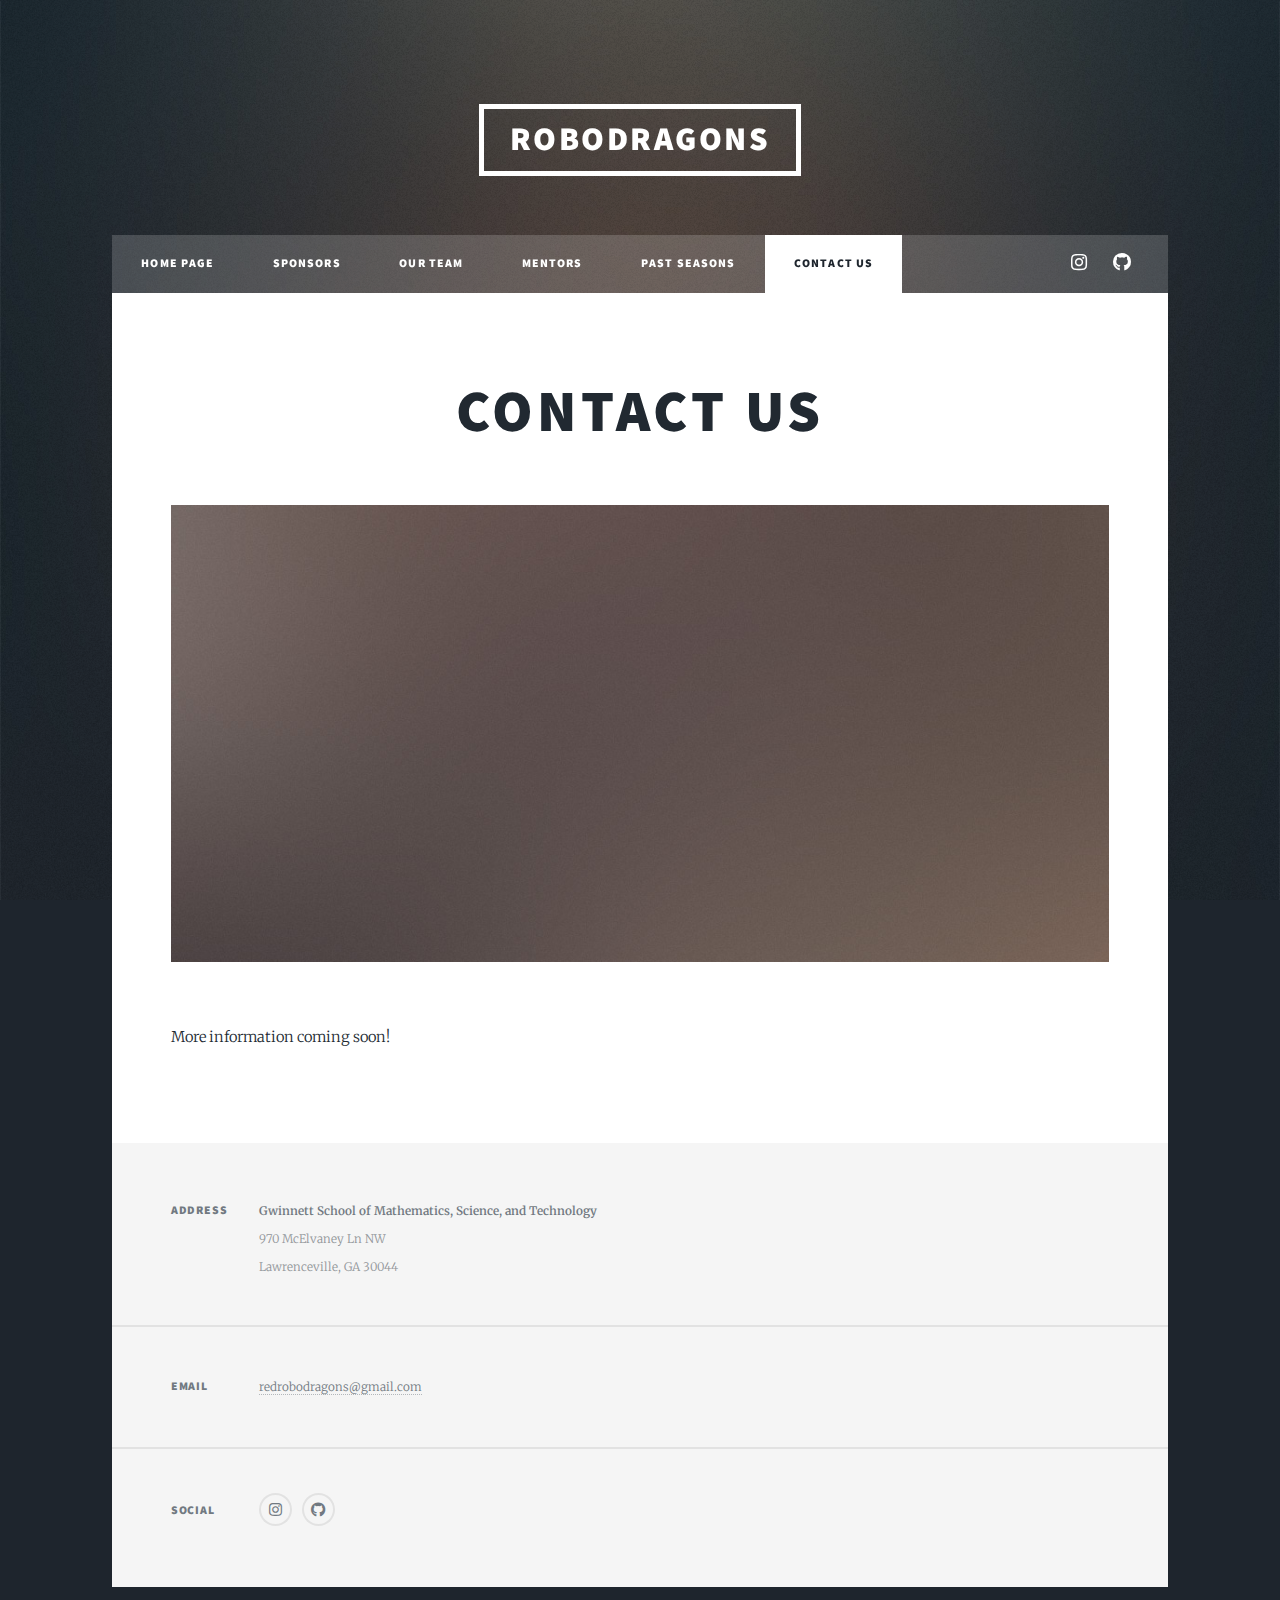
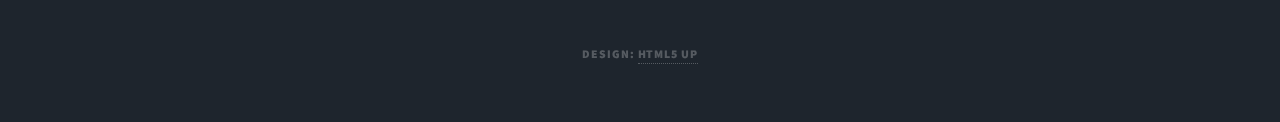
==== contactus.html @ ed0b60a6 "Add files via upload" ====
<!DOCTYPE HTML>
<!--
	Massively by HTML5 UP
	html5up.net | @ajlkn
	Free for personal and commercial use under the CCA 3.0 license (html5up.net/license)
-->
<html>
	<head>
		<title>Contact Us</title>
		<meta charset="utf-8" />
		<meta name="viewport" content="width=device-width, initial-scale=1, user-scalable=no" />
		<link rel="stylesheet" href="assets/css/main.css" />
		<noscript><link rel="stylesheet" href="assets/css/noscript.css" /></noscript>
	</head>
	<body class="is-preload">

		<!-- Wrapper -->
			<div id="wrapper">

				<!-- Header -->
					<header id="header">
						<a href="index.html" class="logo">RoboDragons</a>
					</header>

				<!-- Nav -->
					<nav id="nav">
						<ul class="links">
							<li><a href="index.html">Home Page</a></li>
							<li><a href="sponsors.html">Sponsors</a></li>
							<li><a href="ourteam.html">Our Team</a></li>
                            <li><a href="mentors.html">Mentors</a></li>
                            <li><a href="pastseasons.html">Past Seasons</a></li>
                            <li class="active"><a href="contactus.html">Contact Us</a></li>
						</ul>
                        
                        
						<ul class="icons">
                            <li><a href="https://www.instagram.com/redrobodragons/" class="icon brands alt fa-instagram"><span class="label">Instagram</span></a></li> 
                            <li><a href="https://github.com/redrobodragons" class="icon brands alt fa-github"><span class="label">GitHub</span></a></li>
						</ul>
					</nav>

				<!-- Main -->
					<div id="main">

						<!-- Post -->
							<section class="post">
								<header class="major">
									<h1>Contact Us</h1>
								</header>
								<div class="image main"><img src="images/pic01.jpg" alt="" /></div>
								<p>More information coming soon!</p>
							</section>

					</div>

				<!-- Footer -->
					<footer id="footer">
						<section class="split contact">
							<section class="alt">
								<h3>Address</h3>
								<p><b>Gwinnett School of Mathematics, Science, and Technology</b><br> 970 McElvaney Ln NW<br />
								Lawrenceville, GA 30044</p>
							</section>
							<section>
								<h3>Email</h3>
								<p><a href="mailto:redrobodragons@gmail.com">redrobodragons@gmail.com</a>
                                
                                </p>
							</section>
							<section>
								<h3>Social</h3>
								<ul class="icons alt">
                                    
									<li><a href="https://www.instagram.com/redrobodragons/" class="icon brands alt fa-instagram"><span class="label">Instagram</span></a></li>
                                    
									<li><a href="https://github.com/redrobodragons" class="icon brands alt fa-github"><span class="label">GitHub</span></a></li>
								</ul>
							</section>
						</section>
					</footer>

				<!-- Copyright -->
					<div id="copyright">
						<ul><li>Design: <a href="https://html5up.net">HTML5 UP</a></li></ul>
					</div>

			</div>

		<!-- Scripts -->
			<script src="assets/js/jquery.min.js"></script>
			<script src="assets/js/jquery.scrollex.min.js"></script>
			<script src="assets/js/jquery.scrolly.min.js"></script>
			<script src="assets/js/browser.min.js"></script>
			<script src="assets/js/breakpoints.min.js"></script>
			<script src="assets/js/util.js"></script>
			<script src="assets/js/main.js"></script>

	</body>
</html>
---- assets/css/main.css ----
@import url(fontawesome-all.min.css);
@import url("https://fonts.googleapis.com/css?family=Merriweather:300,700,300italic,700italic|Source+Sans+Pro:900");

/*
	Massively by HTML5 UP
	html5up.net | @ajlkn
	Free for personal and commercial use under the CCA 3.0 license (html5up.net/license)
*/

html, body, div, span, applet, object,
iframe, h1, h2, h3, h4, h5, h6, p, blockquote,
pre, a, abbr, acronym, address, big, cite,
code, del, dfn, em, img, ins, kbd, q, s, samp,
small, strike, strong, sub, sup, tt, var, b,
u, i, center, dl, dt, dd, ol, ul, li, fieldset,
form, label, legend, table, caption, tbody,
tfoot, thead, tr, th, td, article, aside,
canvas, details, embed, figure, figcaption,
footer, header, hgroup, menu, nav, output, ruby,
section, summary, time, mark, audio, video {
	margin: 0;
	padding: 0;
	border: 0;
	font-size: 100%;
	font: inherit;
	vertical-align: baseline;}

article, aside, details, figcaption, figure,
footer, header, hgroup, menu, nav, section {
	display: block;}

body {
	line-height: 1;
}

ol, ul {
	list-style: none;
}

blockquote, q {
	quotes: none;
}

	blockquote:before, blockquote:after, q:before, q:after {
		content: '';
		content: none;
	}

table {
	border-collapse: collapse;
	border-spacing: 0;
}

body {
	-webkit-text-size-adjust: none;
}

mark {
	background-color: transparent;
	color: inherit;
}

input::-moz-focus-inner {
	border: 0;
	padding: 0;
}

input, select, textarea {
	-moz-appearance: none;
	-webkit-appearance: none;
	-ms-appearance: none;
	appearance: none;
}

/* Basic */

	@-ms-viewport {
		width: device-width;
	}

	body {
		-ms-overflow-style: scrollbar;
	}

	@media screen and (max-width: 480px) {

		html, body {
			min-width: 320px;
		}

	}

	html {
		box-sizing: border-box;
	}

	*, *:before, *:after {
		box-sizing: inherit;
	}

	body {
		background-color: #1e252d;
	}

		body.is-preload *, body.is-preload *:before, body.is-preload *:after {
			-moz-animation: none !important;
			-webkit-animation: none !important;
			-ms-animation: none !important;
			animation: none !important;
			-moz-transition: none !important;
			-webkit-transition: none !important;
			-ms-transition: none !important;
			transition: none !important;
		}

/* Type */

	html {
		font-size: 16pt;
	}

		@media screen and (max-width: 1680px) {

			html {
				font-size: 12pt;
			}

		}

		@media screen and (max-width: 1280px) {

			html {
				font-size: 11pt;
			}

		}

		@media screen and (max-width: 360px) {

			html {
				font-size: 10pt;
			}

		}

	body {
		color: #212931;
	}

	body, input, select, textarea {
		font-family: "Merriweather", Georgia, serif;
		font-weight: 300;
		font-size: 1rem;
		line-height: 2.375;
	}

	a {
		-moz-transition: color 0.2s ease-in-out, background-color 0.2s ease-in-out, border-color 0.2s ease-in-out, box-shadow 0.2s ease-in-out;
		-webkit-transition: color 0.2s ease-in-out, background-color 0.2s ease-in-out, border-color 0.2s ease-in-out, box-shadow 0.2s ease-in-out;
		-ms-transition: color 0.2s ease-in-out, background-color 0.2s ease-in-out, border-color 0.2s ease-in-out, box-shadow 0.2s ease-in-out;
		transition: color 0.2s ease-in-out, background-color 0.2s ease-in-out, border-color 0.2s ease-in-out, box-shadow 0.2s ease-in-out;
		border-bottom: dotted 1px;
		text-decoration: none;
	}

		a:hover {
			border-bottom-color: transparent;
		}

	strong, b {
		font-weight: 600;
	}

	em, i {
		font-style: italic;
	}

	p {
		text-align: justify;
		margin: 0 0 2rem 0;
	}

	h1, h2, h3, h4, h5, h6 {
		font-family: "Source Sans Pro", Helvetica, sans-serif;
		font-weight: 900;
		line-height: 1.5;
		letter-spacing: 0.075em;
		text-transform: uppercase;
		margin: 0 0 1rem 0;
	}

		h1 a, h2 a, h3 a, h4 a, h5 a, h6 a {
			border-bottom: 0;
			color: inherit;
			text-decoration: none;
		}

	h1 {
		font-size: 4rem;
		line-height: 1.1;
		margin: 0 0 2rem 0;
	}

	h2 {
		font-size: 1.75rem;
		line-height: 1.3;
		margin: 0 0 1.5rem 0;
	}

	h3 {
		font-size: 1.25rem;
		margin: 0 0 1.5rem 0;
	}

	h4 {
		font-size: 1rem;
	}

	h5 {
		font-size: 0.9rem;
	}

	h6 {
		font-size: 0.8rem;
	}

	sub {
		font-size: 0.8rem;
		position: relative;
		top: 0.5rem;
	}

	sup {
		font-size: 0.8rem;
		position: relative;
		top: -0.5rem;
	}

	blockquote {
		border-left: solid 4px;
		font-style: italic;
		margin: 0 0 2rem 0;
		padding: 0.5rem 0 0.5rem 2rem;
	}

	code {
		border: solid 2px;
		font-family: "Courier New", monospace;
		font-size: 0.9rem;
		margin: 0 0.25rem;
		padding: 0.25rem 0.65rem;
	}

	pre {
		-webkit-overflow-scrolling: touch;
		font-family: "Courier New", monospace;
		font-size: 0.9rem;
		margin: 0 0 2rem 0;
	}

		pre code {
			display: block;
			line-height: 1.75;
			padding: 1rem 1.5rem;
			overflow-x: auto;
		}

	hr {
		border: 0;
		border-bottom: solid 2px;
		margin: 3rem 0;
	}

		hr.major {
			margin: 5rem 0;
		}

	.align-left {
		text-align: left;
	}

	.align-center {
		text-align: center;
	}

	.align-right {
		text-align: right;
	}

	input, select, textarea {
		color: #212931;
	}

	a {
		color: #212931;
		border-bottom-color: rgba(33, 41, 49, 0.5);
	}

		a:hover {
			border-bottom-color: transparent;
			color: #18bfef !important;
		}

	strong, b {
		color: #212931;
	}

	h1, h2, h3, h4, h5, h6 {
		color: #212931;
	}

	blockquote {
		border-left-color: #eeeeee;
	}

	code {
		background: rgba(220, 220, 220, 0.25);
		border-color: #eeeeee;
	}

	hr {
		border-bottom-color: #eeeeee;
	}

/* Row */

	.row {
		display: flex;
		flex-wrap: wrap;
		box-sizing: border-box;
		align-items: stretch;
	}

		.row > * {
			box-sizing: border-box;
		}

		.row.gtr-uniform > * > :last-child {
			margin-bottom: 0;
		}

		.row.aln-left {
			justify-content: flex-start;
		}

		.row.aln-center {
			justify-content: center;
		}

		.row.aln-right {
			justify-content: flex-end;
		}

		.row.aln-top {
			align-items: flex-start;
		}

		.row.aln-middle {
			align-items: center;
		}

		.row.aln-bottom {
			align-items: flex-end;
		}

		.row > .imp {
			order: -1;
		}

		.row > .col-1 {
			width: 8.33333%;
		}

		.row > .off-1 {
			margin-left: 8.33333%;
		}

		.row > .col-2 {
			width: 16.66667%;
		}

		.row > .off-2 {
			margin-left: 16.66667%;
		}

		.row > .col-3 {
			width: 25%;
		}

		.row > .off-3 {
			margin-left: 25%;
		}

		.row > .col-4 {
			width: 33.33333%;
		}

		.row > .off-4 {
			margin-left: 33.33333%;
		}

		.row > .col-5 {
			width: 41.66667%;
		}

		.row > .off-5 {
			margin-left: 41.66667%;
		}

		.row > .col-6 {
			width: 50%;
		}

		.row > .off-6 {
			margin-left: 50%;
		}

		.row > .col-7 {
			width: 58.33333%;
		}

		.row > .off-7 {
			margin-left: 58.33333%;
		}

		.row > .col-8 {
			width: 66.66667%;
		}

		.row > .off-8 {
			margin-left: 66.66667%;
		}

		.row > .col-9 {
			width: 75%;
		}

		.row > .off-9 {
			margin-left: 75%;
		}

		.row > .col-10 {
			width: 83.33333%;
		}

		.row > .off-10 {
			margin-left: 83.33333%;
		}

		.row > .col-11 {
			width: 91.66667%;
		}

		.row > .off-11 {
			margin-left: 91.66667%;
		}

		.row > .col-12 {
			width: 100%;
		}

		.row > .off-12 {
			margin-left: 100%;
		}

		.row.gtr-0 {
			margin-top: 0;
			margin-left: 0rem;
		}

			.row.gtr-0 > * {
				padding: 0 0 0 0rem;
			}

			.row.gtr-0.gtr-uniform {
				margin-top: 0rem;
			}

				.row.gtr-0.gtr-uniform > * {
					padding-top: 0rem;
				}

		.row.gtr-25 {
			margin-top: 0;
			margin-left: -0.375rem;
		}

			.row.gtr-25 > * {
				padding: 0 0 0 0.375rem;
			}

			.row.gtr-25.gtr-uniform {
				margin-top: -0.375rem;
			}

				.row.gtr-25.gtr-uniform > * {
					padding-top: 0.375rem;
				}

		.row.gtr-50 {
			margin-top: 0;
			margin-left: -0.75rem;
		}

			.row.gtr-50 > * {
				padding: 0 0 0 0.75rem;
			}

			.row.gtr-50.gtr-uniform {
				margin-top: -0.75rem;
			}

				.row.gtr-50.gtr-uniform > * {
					padding-top: 0.75rem;
				}

		.row {
			margin-top: 0;
			margin-left: -1.5rem;
		}

			.row > * {
				padding: 0 0 0 1.5rem;
			}

			.row.gtr-uniform {
				margin-top: -1.5rem;
			}

				.row.gtr-uniform > * {
					padding-top: 1.5rem;
				}

		.row.gtr-150 {
			margin-top: 0;
			margin-left: -2.25rem;
		}

			.row.gtr-150 > * {
				padding: 0 0 0 2.25rem;
			}

			.row.gtr-150.gtr-uniform {
				margin-top: -2.25rem;
			}

				.row.gtr-150.gtr-uniform > * {
					padding-top: 2.25rem;
				}

		.row.gtr-200 {
			margin-top: 0;
			margin-left: -3rem;
		}

			.row.gtr-200 > * {
				padding: 0 0 0 3rem;
			}

			.row.gtr-200.gtr-uniform {
				margin-top: -3rem;
			}

				.row.gtr-200.gtr-uniform > * {
					padding-top: 3rem;
				}

		@media screen and (max-width: 1680px) {

			.row {
				display: flex;
				flex-wrap: wrap;
				box-sizing: border-box;
				align-items: stretch;
			}

				.row > * {
					box-sizing: border-box;
				}

				.row.gtr-uniform > * > :last-child {
					margin-bottom: 0;
				}

				.row.aln-left {
					justify-content: flex-start;
				}

				.row.aln-center {
					justify-content: center;
				}

				.row.aln-right {
					justify-content: flex-end;
				}

				.row.aln-top {
					align-items: flex-start;
				}

				.row.aln-middle {
					align-items: center;
				}

				.row.aln-bottom {
					align-items: flex-end;
				}

				.row > .imp-xlarge {
					order: -1;
				}

				.row > .col-1-xlarge {
					width: 8.33333%;
				}

				.row > .off-1-xlarge {
					margin-left: 8.33333%;
				}

				.row > .col-2-xlarge {
					width: 16.66667%;
				}

				.row > .off-2-xlarge {
					margin-left: 16.66667%;
				}

				.row > .col-3-xlarge {
					width: 25%;
				}

				.row > .off-3-xlarge {
					margin-left: 25%;
				}

				.row > .col-4-xlarge {
					width: 33.33333%;
				}

				.row > .off-4-xlarge {
					margin-left: 33.33333%;
				}

				.row > .col-5-xlarge {
					width: 41.66667%;
				}

				.row > .off-5-xlarge {
					margin-left: 41.66667%;
				}

				.row > .col-6-xlarge {
					width: 50%;
				}

				.row > .off-6-xlarge {
					margin-left: 50%;
				}

				.row > .col-7-xlarge {
					width: 58.33333%;
				}

				.row > .off-7-xlarge {
					margin-left: 58.33333%;
				}

				.row > .col-8-xlarge {
					width: 66.66667%;
				}

				.row > .off-8-xlarge {
					margin-left: 66.66667%;
				}

				.row > .col-9-xlarge {
					width: 75%;
				}

				.row > .off-9-xlarge {
					margin-left: 75%;
				}

				.row > .col-10-xlarge {
					width: 83.33333%;
				}

				.row > .off-10-xlarge {
					margin-left: 83.33333%;
				}

				.row > .col-11-xlarge {
					width: 91.66667%;
				}

				.row > .off-11-xlarge {
					margin-left: 91.66667%;
				}

				.row > .col-12-xlarge {
					width: 100%;
				}

				.row > .off-12-xlarge {
					margin-left: 100%;
				}

				.row.gtr-0 {
					margin-top: 0;
					margin-left: 0rem;
				}

					.row.gtr-0 > * {
						padding: 0 0 0 0rem;
					}

					.row.gtr-0.gtr-uniform {
						margin-top: 0rem;
					}

						.row.gtr-0.gtr-uniform > * {
							padding-top: 0rem;
						}

				.row.gtr-25 {
					margin-top: 0;
					margin-left: -0.375rem;
				}

					.row.gtr-25 > * {
						padding: 0 0 0 0.375rem;
					}

					.row.gtr-25.gtr-uniform {
						margin-top: -0.375rem;
					}

						.row.gtr-25.gtr-uniform > * {
							padding-top: 0.375rem;
						}

				.row.gtr-50 {
					margin-top: 0;
					margin-left: -0.75rem;
				}

					.row.gtr-50 > * {
						padding: 0 0 0 0.75rem;
					}

					.row.gtr-50.gtr-uniform {
						margin-top: -0.75rem;
					}

						.row.gtr-50.gtr-uniform > * {
							padding-top: 0.75rem;
						}

				.row {
					margin-top: 0;
					margin-left: -1.5rem;
				}

					.row > * {
						padding: 0 0 0 1.5rem;
					}

					.row.gtr-uniform {
						margin-top: -1.5rem;
					}

						.row.gtr-uniform > * {
							padding-top: 1.5rem;
						}

				.row.gtr-150 {
					margin-top: 0;
					margin-left: -2.25rem;
				}

					.row.gtr-150 > * {
						padding: 0 0 0 2.25rem;
					}

					.row.gtr-150.gtr-uniform {
						margin-top: -2.25rem;
					}

						.row.gtr-150.gtr-uniform > * {
							padding-top: 2.25rem;
						}

				.row.gtr-200 {
					margin-top: 0;
					margin-left: -3rem;
				}

					.row.gtr-200 > * {
						padding: 0 0 0 3rem;
					}

					.row.gtr-200.gtr-uniform {
						margin-top: -3rem;
					}

						.row.gtr-200.gtr-uniform > * {
							padding-top: 3rem;
						}

		}

		@media screen and (max-width: 1280px) {

			.row {
				display: flex;
				flex-wrap: wrap;
				box-sizing: border-box;
				align-items: stretch;
			}

				.row > * {
					box-sizing: border-box;
				}

				.row.gtr-uniform > * > :last-child {
					margin-bottom: 0;
				}

				.row.aln-left {
					justify-content: flex-start;
				}

				.row.aln-center {
					justify-content: center;
				}

				.row.aln-right {
					justify-content: flex-end;
				}

				.row.aln-top {
					align-items: flex-start;
				}

				.row.aln-middle {
					align-items: center;
				}

				.row.aln-bottom {
					align-items: flex-end;
				}

				.row > .imp-large {
					order: -1;
				}

				.row > .col-1-large {
					width: 8.33333%;
				}

				.row > .off-1-large {
					margin-left: 8.33333%;
				}

				.row > .col-2-large {
					width: 16.66667%;
				}

				.row > .off-2-large {
					margin-left: 16.66667%;
				}

				.row > .col-3-large {
					width: 25%;
				}

				.row > .off-3-large {
					margin-left: 25%;
				}

				.row > .col-4-large {
					width: 33.33333%;
				}

				.row > .off-4-large {
					margin-left: 33.33333%;
				}

				.row > .col-5-large {
					width: 41.66667%;
				}

				.row > .off-5-large {
					margin-left: 41.66667%;
				}

				.row > .col-6-large {
					width: 50%;
				}

				.row > .off-6-large {
					margin-left: 50%;
				}

				.row > .col-7-large {
					width: 58.33333%;
				}

				.row > .off-7-large {
					margin-left: 58.33333%;
				}

				.row > .col-8-large {
					width: 66.66667%;
				}

				.row > .off-8-large {
					margin-left: 66.66667%;
				}

				.row > .col-9-large {
					width: 75%;
				}

				.row > .off-9-large {
					margin-left: 75%;
				}

				.row > .col-10-large {
					width: 83.33333%;
				}

				.row > .off-10-large {
					margin-left: 83.33333%;
				}

				.row > .col-11-large {
					width: 91.66667%;
				}

				.row > .off-11-large {
					margin-left: 91.66667%;
				}

				.row > .col-12-large {
					width: 100%;
				}

				.row > .off-12-large {
					margin-left: 100%;
				}

				.row.gtr-0 {
					margin-top: 0;
					margin-left: 0rem;
				}

					.row.gtr-0 > * {
						padding: 0 0 0 0rem;
					}

					.row.gtr-0.gtr-uniform {
						margin-top: 0rem;
					}

						.row.gtr-0.gtr-uniform > * {
							padding-top: 0rem;
						}

				.row.gtr-25 {
					margin-top: 0;
					margin-left: -0.375rem;
				}

					.row.gtr-25 > * {
						padding: 0 0 0 0.375rem;
					}

					.row.gtr-25.gtr-uniform {
						margin-top: -0.375rem;
					}

						.row.gtr-25.gtr-uniform > * {
							padding-top: 0.375rem;
						}

				.row.gtr-50 {
					margin-top: 0;
					margin-left: -0.75rem;
				}

					.row.gtr-50 > * {
						padding: 0 0 0 0.75rem;
					}

					.row.gtr-50.gtr-uniform {
						margin-top: -0.75rem;
					}

						.row.gtr-50.gtr-uniform > * {
							padding-top: 0.75rem;
						}

				.row {
					margin-top: 0;
					margin-left: -1.5rem;
				}

					.row > * {
						padding: 0 0 0 1.5rem;
					}

					.row.gtr-uniform {
						margin-top: -1.5rem;
					}

						.row.gtr-uniform > * {
							padding-top: 1.5rem;
						}

				.row.gtr-150 {
					margin-top: 0;
					margin-left: -2.25rem;
				}

					.row.gtr-150 > * {
						padding: 0 0 0 2.25rem;
					}

					.row.gtr-150.gtr-uniform {
						margin-top: -2.25rem;
					}

						.row.gtr-150.gtr-uniform > * {
							padding-top: 2.25rem;
						}

				.row.gtr-200 {
					margin-top: 0;
					margin-left: -3rem;
				}

					.row.gtr-200 > * {
						padding: 0 0 0 3rem;
					}

					.row.gtr-200.gtr-uniform {
						margin-top: -3rem;
					}

						.row.gtr-200.gtr-uniform > * {
							padding-top: 3rem;
						}

		}

		@media screen and (max-width: 980px) {

			.row {
				display: flex;
				flex-wrap: wrap;
				box-sizing: border-box;
				align-items: stretch;
			}

				.row > * {
					box-sizing: border-box;
				}

				.row.gtr-uniform > * > :last-child {
					margin-bottom: 0;
				}

				.row.aln-left {
					justify-content: flex-start;
				}

				.row.aln-center {
					justify-content: center;
				}

				.row.aln-right {
					justify-content: flex-end;
				}

				.row.aln-top {
					align-items: flex-start;
				}

				.row.aln-middle {
					align-items: center;
				}

				.row.aln-bottom {
					align-items: flex-end;
				}

				.row > .imp-medium {
					order: -1;
				}

				.row > .col-1-medium {
					width: 8.33333%;
				}

				.row > .off-1-medium {
					margin-left: 8.33333%;
				}

				.row > .col-2-medium {
					width: 16.66667%;
				}

				.row > .off-2-medium {
					margin-left: 16.66667%;
				}

				.row > .col-3-medium {
					width: 25%;
				}

				.row > .off-3-medium {
					margin-left: 25%;
				}

				.row > .col-4-medium {
					width: 33.33333%;
				}

				.row > .off-4-medium {
					margin-left: 33.33333%;
				}

				.row > .col-5-medium {
					width: 41.66667%;
				}

				.row > .off-5-medium {
					margin-left: 41.66667%;
				}

				.row > .col-6-medium {
					width: 50%;
				}

				.row > .off-6-medium {
					margin-left: 50%;
				}

				.row > .col-7-medium {
					width: 58.33333%;
				}

				.row > .off-7-medium {
					margin-left: 58.33333%;
				}

				.row > .col-8-medium {
					width: 66.66667%;
				}

				.row > .off-8-medium {
					margin-left: 66.66667%;
				}

				.row > .col-9-medium {
					width: 75%;
				}

				.row > .off-9-medium {
					margin-left: 75%;
				}

				.row > .col-10-medium {
					width: 83.33333%;
				}

				.row > .off-10-medium {
					margin-left: 83.33333%;
				}

				.row > .col-11-medium {
					width: 91.66667%;
				}

				.row > .off-11-medium {
					margin-left: 91.66667%;
				}

				.row > .col-12-medium {
					width: 100%;
				}

				.row > .off-12-medium {
					margin-left: 100%;
				}

				.row.gtr-0 {
					margin-top: 0;
					margin-left: 0rem;
				}

					.row.gtr-0 > * {
						padding: 0 0 0 0rem;
					}

					.row.gtr-0.gtr-uniform {
						margin-top: 0rem;
					}

						.row.gtr-0.gtr-uniform > * {
							padding-top: 0rem;
						}

				.row.gtr-25 {
					margin-top: 0;
					margin-left: -0.375rem;
				}

					.row.gtr-25 > * {
						padding: 0 0 0 0.375rem;
					}

					.row.gtr-25.gtr-uniform {
						margin-top: -0.375rem;
					}

						.row.gtr-25.gtr-uniform > * {
							padding-top: 0.375rem;
						}

				.row.gtr-50 {
					margin-top: 0;
					margin-left: -0.75rem;
				}

					.row.gtr-50 > * {
						padding: 0 0 0 0.75rem;
					}

					.row.gtr-50.gtr-uniform {
						margin-top: -0.75rem;
					}

						.row.gtr-50.gtr-uniform > * {
							padding-top: 0.75rem;
						}

				.row {
					margin-top: 0;
					margin-left: -1.5rem;
				}

					.row > * {
						padding: 0 0 0 1.5rem;
					}

					.row.gtr-uniform {
						margin-top: -1.5rem;
					}

						.row.gtr-uniform > * {
							padding-top: 1.5rem;
						}

				.row.gtr-150 {
					margin-top: 0;
					margin-left: -2.25rem;
				}

					.row.gtr-150 > * {
						padding: 0 0 0 2.25rem;
					}

					.row.gtr-150.gtr-uniform {
						margin-top: -2.25rem;
					}

						.row.gtr-150.gtr-uniform > * {
							padding-top: 2.25rem;
						}

				.row.gtr-200 {
					margin-top: 0;
					margin-left: -3rem;
				}

					.row.gtr-200 > * {
						padding: 0 0 0 3rem;
					}

					.row.gtr-200.gtr-uniform {
						margin-top: -3rem;
					}

						.row.gtr-200.gtr-uniform > * {
							padding-top: 3rem;
						}

		}

		@media screen and (max-width: 736px) {

			.row {
				display: flex;
				flex-wrap: wrap;
				box-sizing: border-box;
				align-items: stretch;
			}

				.row > * {
					box-sizing: border-box;
				}

				.row.gtr-uniform > * > :last-child {
					margin-bottom: 0;
				}

				.row.aln-left {
					justify-content: flex-start;
				}

				.row.aln-center {
					justify-content: center;
				}

				.row.aln-right {
					justify-content: flex-end;
				}

				.row.aln-top {
					align-items: flex-start;
				}

				.row.aln-middle {
					align-items: center;
				}

				.row.aln-bottom {
					align-items: flex-end;
				}

				.row > .imp-small {
					order: -1;
				}

				.row > .col-1-small {
					width: 8.33333%;
				}

				.row > .off-1-small {
					margin-left: 8.33333%;
				}

				.row > .col-2-small {
					width: 16.66667%;
				}

				.row > .off-2-small {
					margin-left: 16.66667%;
				}

				.row > .col-3-small {
					width: 25%;
				}

				.row > .off-3-small {
					margin-left: 25%;
				}

				.row > .col-4-small {
					width: 33.33333%;
				}

				.row > .off-4-small {
					margin-left: 33.33333%;
				}

				.row > .col-5-small {
					width: 41.66667%;
				}

				.row > .off-5-small {
					margin-left: 41.66667%;
				}

				.row > .col-6-small {
					width: 50%;
				}

				.row > .off-6-small {
					margin-left: 50%;
				}

				.row > .col-7-small {
					width: 58.33333%;
				}

				.row > .off-7-small {
					margin-left: 58.33333%;
				}

				.row > .col-8-small {
					width: 66.66667%;
				}

				.row > .off-8-small {
					margin-left: 66.66667%;
				}

				.row > .col-9-small {
					width: 75%;
				}

				.row > .off-9-small {
					margin-left: 75%;
				}

				.row > .col-10-small {
					width: 83.33333%;
				}

				.row > .off-10-small {
					margin-left: 83.33333%;
				}

				.row > .col-11-small {
					width: 91.66667%;
				}

				.row > .off-11-small {
					margin-left: 91.66667%;
				}

				.row > .col-12-small {
					width: 100%;
				}

				.row > .off-12-small {
					margin-left: 100%;
				}

				.row.gtr-0 {
					margin-top: 0;
					margin-left: 0rem;
				}

					.row.gtr-0 > * {
						padding: 0 0 0 0rem;
					}

					.row.gtr-0.gtr-uniform {
						margin-top: 0rem;
					}

						.row.gtr-0.gtr-uniform > * {
							padding-top: 0rem;
						}

				.row.gtr-25 {
					margin-top: 0;
					margin-left: -0.375rem;
				}

					.row.gtr-25 > * {
						padding: 0 0 0 0.375rem;
					}

					.row.gtr-25.gtr-uniform {
						margin-top: -0.375rem;
					}

						.row.gtr-25.gtr-uniform > * {
							padding-top: 0.375rem;
						}

				.row.gtr-50 {
					margin-top: 0;
					margin-left: -0.75rem;
				}

					.row.gtr-50 > * {
						padding: 0 0 0 0.75rem;
					}

					.row.gtr-50.gtr-uniform {
						margin-top: -0.75rem;
					}

						.row.gtr-50.gtr-uniform > * {
							padding-top: 0.75rem;
						}

				.row {
					margin-top: 0;
					margin-left: -1.5rem;
				}

					.row > * {
						padding: 0 0 0 1.5rem;
					}

					.row.gtr-uniform {
						margin-top: -1.5rem;
					}

						.row.gtr-uniform > * {
							padding-top: 1.5rem;
						}

				.row.gtr-150 {
					margin-top: 0;
					margin-left: -2.25rem;
				}

					.row.gtr-150 > * {
						padding: 0 0 0 2.25rem;
					}

					.row.gtr-150.gtr-uniform {
						margin-top: -2.25rem;
					}

						.row.gtr-150.gtr-uniform > * {
							padding-top: 2.25rem;
						}

				.row.gtr-200 {
					margin-top: 0;
					margin-left: -3rem;
				}

					.row.gtr-200 > * {
						padding: 0 0 0 3rem;
					}

					.row.gtr-200.gtr-uniform {
						margin-top: -3rem;
					}

						.row.gtr-200.gtr-uniform > * {
							padding-top: 3rem;
						}

		}

		@media screen and (max-width: 480px) {

			.row {
				display: flex;
				flex-wrap: wrap;
				box-sizing: border-box;
				align-items: stretch;
			}

				.row > * {
					box-sizing: border-box;
				}

				.row.gtr-uniform > * > :last-child {
					margin-bottom: 0;
				}

				.row.aln-left {
					justify-content: flex-start;
				}

				.row.aln-center {
					justify-content: center;
				}

				.row.aln-right {
					justify-content: flex-end;
				}

				.row.aln-top {
					align-items: flex-start;
				}

				.row.aln-middle {
					align-items: center;
				}

				.row.aln-bottom {
					align-items: flex-end;
				}

				.row > .imp-xsmall {
					order: -1;
				}

				.row > .col-1-xsmall {
					width: 8.33333%;
				}

				.row > .off-1-xsmall {
					margin-left: 8.33333%;
				}

				.row > .col-2-xsmall {
					width: 16.66667%;
				}

				.row > .off-2-xsmall {
					margin-left: 16.66667%;
				}

				.row > .col-3-xsmall {
					width: 25%;
				}

				.row > .off-3-xsmall {
					margin-left: 25%;
				}

				.row > .col-4-xsmall {
					width: 33.33333%;
				}

				.row > .off-4-xsmall {
					margin-left: 33.33333%;
				}

				.row > .col-5-xsmall {
					width: 41.66667%;
				}

				.row > .off-5-xsmall {
					margin-left: 41.66667%;
				}

				.row > .col-6-xsmall {
					width: 50%;
				}

				.row > .off-6-xsmall {
					margin-left: 50%;
				}

				.row > .col-7-xsmall {
					width: 58.33333%;
				}

				.row > .off-7-xsmall {
					margin-left: 58.33333%;
				}

				.row > .col-8-xsmall {
					width: 66.66667%;
				}

				.row > .off-8-xsmall {
					margin-left: 66.66667%;
				}

				.row > .col-9-xsmall {
					width: 75%;
				}

				.row > .off-9-xsmall {
					margin-left: 75%;
				}

				.row > .col-10-xsmall {
					width: 83.33333%;
				}

				.row > .off-10-xsmall {
					margin-left: 83.33333%;
				}

				.row > .col-11-xsmall {
					width: 91.66667%;
				}

				.row > .off-11-xsmall {
					margin-left: 91.66667%;
				}

				.row > .col-12-xsmall {
					width: 100%;
				}

				.row > .off-12-xsmall {
					margin-left: 100%;
				}

				.row.gtr-0 {
					margin-top: 0;
					margin-left: 0rem;
				}

					.row.gtr-0 > * {
						padding: 0 0 0 0rem;
					}

					.row.gtr-0.gtr-uniform {
						margin-top: 0rem;
					}

						.row.gtr-0.gtr-uniform > * {
							padding-top: 0rem;
						}

				.row.gtr-25 {
					margin-top: 0;
					margin-left: -0.375rem;
				}

					.row.gtr-25 > * {
						padding: 0 0 0 0.375rem;
					}

					.row.gtr-25.gtr-uniform {
						margin-top: -0.375rem;
					}

						.row.gtr-25.gtr-uniform > * {
							padding-top: 0.375rem;
						}

				.row.gtr-50 {
					margin-top: 0;
					margin-left: -0.75rem;
				}

					.row.gtr-50 > * {
						padding: 0 0 0 0.75rem;
					}

					.row.gtr-50.gtr-uniform {
						margin-top: -0.75rem;
					}

						.row.gtr-50.gtr-uniform > * {
							padding-top: 0.75rem;
						}

				.row {
					margin-top: 0;
					margin-left: -1.5rem;
				}

					.row > * {
						padding: 0 0 0 1.5rem;
					}

					.row.gtr-uniform {
						margin-top: -1.5rem;
					}

						.row.gtr-uniform > * {
							padding-top: 1.5rem;
						}

				.row.gtr-150 {
					margin-top: 0;
					margin-left: -2.25rem;
				}

					.row.gtr-150 > * {
						padding: 0 0 0 2.25rem;
					}

					.row.gtr-150.gtr-uniform {
						margin-top: -2.25rem;
					}

						.row.gtr-150.gtr-uniform > * {
							padding-top: 2.25rem;
						}

				.row.gtr-200 {
					margin-top: 0;
					margin-left: -3rem;
				}

					.row.gtr-200 > * {
						padding: 0 0 0 3rem;
					}

					.row.gtr-200.gtr-uniform {
						margin-top: -3rem;
					}

						.row.gtr-200.gtr-uniform > * {
							padding-top: 3rem;
						}

		}

		@media screen and (max-width: 360px) {

			.row {
				display: flex;
				flex-wrap: wrap;
				box-sizing: border-box;
				align-items: stretch;
			}

				.row > * {
					box-sizing: border-box;
				}

				.row.gtr-uniform > * > :last-child {
					margin-bottom: 0;
				}

				.row.aln-left {
					justify-content: flex-start;
				}

				.row.aln-center {
					justify-content: center;
				}

				.row.aln-right {
					justify-content: flex-end;
				}

				.row.aln-top {
					align-items: flex-start;
				}

				.row.aln-middle {
					align-items: center;
				}

				.row.aln-bottom {
					align-items: flex-end;
				}

				.row > .imp-xxsmall {
					order: -1;
				}

				.row > .col-1-xxsmall {
					width: 8.33333%;
				}

				.row > .off-1-xxsmall {
					margin-left: 8.33333%;
				}

				.row > .col-2-xxsmall {
					width: 16.66667%;
				}

				.row > .off-2-xxsmall {
					margin-left: 16.66667%;
				}

				.row > .col-3-xxsmall {
					width: 25%;
				}

				.row > .off-3-xxsmall {
					margin-left: 25%;
				}

				.row > .col-4-xxsmall {
					width: 33.33333%;
				}

				.row > .off-4-xxsmall {
					margin-left: 33.33333%;
				}

				.row > .col-5-xxsmall {
					width: 41.66667%;
				}

				.row > .off-5-xxsmall {
					margin-left: 41.66667%;
				}

				.row > .col-6-xxsmall {
					width: 50%;
				}

				.row > .off-6-xxsmall {
					margin-left: 50%;
				}

				.row > .col-7-xxsmall {
					width: 58.33333%;
				}

				.row > .off-7-xxsmall {
					margin-left: 58.33333%;
				}

				.row > .col-8-xxsmall {
					width: 66.66667%;
				}

				.row > .off-8-xxsmall {
					margin-left: 66.66667%;
				}

				.row > .col-9-xxsmall {
					width: 75%;
				}

				.row > .off-9-xxsmall {
					margin-left: 75%;
				}

				.row > .col-10-xxsmall {
					width: 83.33333%;
				}

				.row > .off-10-xxsmall {
					margin-left: 83.33333%;
				}

				.row > .col-11-xxsmall {
					width: 91.66667%;
				}

				.row > .off-11-xxsmall {
					margin-left: 91.66667%;
				}

				.row > .col-12-xxsmall {
					width: 100%;
				}

				.row > .off-12-xxsmall {
					margin-left: 100%;
				}

				.row.gtr-0 {
					margin-top: 0;
					margin-left: 0rem;
				}

					.row.gtr-0 > * {
						padding: 0 0 0 0rem;
					}

					.row.gtr-0.gtr-uniform {
						margin-top: 0rem;
					}

						.row.gtr-0.gtr-uniform > * {
							padding-top: 0rem;
						}

				.row.gtr-25 {
					margin-top: 0;
					margin-left: -0.375rem;
				}

					.row.gtr-25 > * {
						padding: 0 0 0 0.375rem;
					}

					.row.gtr-25.gtr-uniform {
						margin-top: -0.375rem;
					}

						.row.gtr-25.gtr-uniform > * {
							padding-top: 0.375rem;
						}

				.row.gtr-50 {
					margin-top: 0;
					margin-left: -0.75rem;
				}

					.row.gtr-50 > * {
						padding: 0 0 0 0.75rem;
					}

					.row.gtr-50.gtr-uniform {
						margin-top: -0.75rem;
					}

						.row.gtr-50.gtr-uniform > * {
							padding-top: 0.75rem;
						}

				.row {
					margin-top: 0;
					margin-left: -1.5rem;
				}

					.row > * {
						padding: 0 0 0 1.5rem;
					}

					.row.gtr-uniform {
						margin-top: -1.5rem;
					}

						.row.gtr-uniform > * {
							padding-top: 1.5rem;
						}

				.row.gtr-150 {
					margin-top: 0;
					margin-left: -2.25rem;
				}

					.row.gtr-150 > * {
						padding: 0 0 0 2.25rem;
					}

					.row.gtr-150.gtr-uniform {
						margin-top: -2.25rem;
					}

						.row.gtr-150.gtr-uniform > * {
							padding-top: 2.25rem;
						}

				.row.gtr-200 {
					margin-top: 0;
					margin-left: -3rem;
				}

					.row.gtr-200 > * {
						padding: 0 0 0 3rem;
					}

					.row.gtr-200.gtr-uniform {
						margin-top: -3rem;
					}

						.row.gtr-200.gtr-uniform > * {
							padding-top: 3rem;
						}

		}

/* Box */

	.box {
		border: solid 2px;
		margin-bottom: 2rem;
		padding: 1.5rem;
	}

		.box > :last-child,
		.box > :last-child > :last-child,
		.box > :last-child > :last-child > :last-child {
			margin-bottom: 0;
		}

		.box.alt {
			border: 0;
			border-radius: 0;
			padding: 0;
		}

	.box {
		border-color: #eeeeee;
	}

/* Button */

	input[type="submit"],
	input[type="reset"],
	input[type="button"],
	button,
	.button {
		-moz-appearance: none;
		-webkit-appearance: none;
		-ms-appearance: none;
		appearance: none;
		-moz-transition: background-color 0.2s ease-in-out, box-shadow 0.2s ease-in-out, color 0.2s ease-in-out;
		-webkit-transition: background-color 0.2s ease-in-out, box-shadow 0.2s ease-in-out, color 0.2s ease-in-out;
		-ms-transition: background-color 0.2s ease-in-out, box-shadow 0.2s ease-in-out, color 0.2s ease-in-out;
		transition: background-color 0.2s ease-in-out, box-shadow 0.2s ease-in-out, color 0.2s ease-in-out;
		border: 0;
		border-radius: 0;
		cursor: pointer;
		display: inline-block;
		font-family: "Source Sans Pro", Helvetica, sans-serif;
		font-size: 0.8rem;
		font-weight: 900;
		letter-spacing: 0.075em;
		height: 3rem;
		line-height: 3rem;
		padding: 0 2rem;
		text-align: center;
		text-decoration: none;
		text-transform: uppercase;
		white-space: nowrap;
	}

		input[type="submit"].icon:before,
		input[type="reset"].icon:before,
		input[type="button"].icon:before,
		button.icon:before,
		.button.icon:before {
			margin-right: 0.5rem;
		}

		input[type="submit"].icon.solo,
		input[type="reset"].icon.solo,
		input[type="button"].icon.solo,
		button.icon.solo,
		.button.icon.solo {
			position: relative;
			width: 4rem;
			height: 4rem;
			line-height: 4rem;
			border-radius: 4rem;
			text-indent: 4rem;
			overflow: hidden;
			padding: 0;
			white-space: nowrap;
		}

			input[type="submit"].icon.solo:before,
			input[type="reset"].icon.solo:before,
			input[type="button"].icon.solo:before,
			button.icon.solo:before,
			.button.icon.solo:before {
				position: absolute;
				display: block;
				top: 0;
				left: 0;
				width: inherit;
				height: inherit;
				line-height: inherit;
				font-size: 1.25rem;
				margin-right: 0;
				text-align: center;
				text-indent: 0;
			}

		input[type="submit"].fit,
		input[type="reset"].fit,
		input[type="button"].fit,
		button.fit,
		.button.fit {
			width: 100%;
		}

		input[type="submit"].small,
		input[type="reset"].small,
		input[type="button"].small,
		button.small,
		.button.small {
			font-size: 0.7rem;
			height: 2.5rem;
			line-height: 2.5rem;
			padding: 0 1.5rem;
		}

		input[type="submit"].large,
		input[type="reset"].large,
		input[type="button"].large,
		button.large,
		.button.large {
			font-size: 0.9rem;
			height: 3.5rem;
			line-height: 3.5rem;
			padding: 0 2.75rem;
		}

		@media screen and (max-width: 980px) {

			input[type="submit"],
			input[type="reset"],
			input[type="button"],
			button,
			.button {
				font-size: 0.9rem;
				height: 3.25rem;
				line-height: 3.25rem;
			}

				input[type="submit"].large,
				input[type="reset"].large,
				input[type="button"].large,
				button.large,
				.button.large {
					font-size: 1rem;
					height: 3.75rem;
					line-height: 3.75rem;
				}

		}

		input[type="submit"].disabled, input[type="submit"]:disabled,
		input[type="reset"].disabled,
		input[type="reset"]:disabled,
		input[type="button"].disabled,
		input[type="button"]:disabled,
		button.disabled,
		button:disabled,
		.button.disabled,
		.button:disabled {
			pointer-events: none;
			opacity: 0.25;
		}

	input[type="submit"],
	input[type="reset"],
	input[type="button"],
	button,
	.button {
		background-color: transparent;
		box-shadow: inset 0 0 0 2px #212931;
		color: #212931 !important;
	}

		input[type="submit"]:hover,
		input[type="reset"]:hover,
		input[type="button"]:hover,
		button:hover,
		.button:hover {
			box-shadow: inset 0 0 0 2px #18bfef;
			color: #18bfef !important;
		}

		input[type="submit"].primary,
		input[type="reset"].primary,
		input[type="button"].primary,
		button.primary,
		.button.primary {
			background-color: #212931;
			box-shadow: none;
			color: #ffffff !important;
		}

			input[type="submit"].primary:hover,
			input[type="reset"].primary:hover,
			input[type="button"].primary:hover,
			button.primary:hover,
			.button.primary:hover {
				background-color: #18bfef;
			}

/* Form */

	form {
		margin: 0 0 2rem 0;
	}

		form > :last-child {
			margin-bottom: 0;
		}

		form > .fields {
			display: -moz-flex;
			display: -webkit-flex;
			display: -ms-flex;
			display: flex;
			-moz-flex-wrap: wrap;
			-webkit-flex-wrap: wrap;
			-ms-flex-wrap: wrap;
			flex-wrap: wrap;
			width: calc(100% + 3rem);
			margin: -1.5rem 0 2rem -1.5rem;
		}

			form > .fields > .field {
				-moz-flex-grow: 0;
				-webkit-flex-grow: 0;
				-ms-flex-grow: 0;
				flex-grow: 0;
				-moz-flex-shrink: 0;
				-webkit-flex-shrink: 0;
				-ms-flex-shrink: 0;
				flex-shrink: 0;
				padding: 1.5rem 0 0 1.5rem;
				width: calc(100% - 1.5rem);
			}

				form > .fields > .field.half {
					width: calc(50% - 0.75rem);
				}

				form > .fields > .field.third {
					width: calc(100%/3 - 0.5rem);
				}

				form > .fields > .field.quarter {
					width: calc(25% - 0.375rem);
				}

		@media screen and (max-width: 480px) {

			form > .fields {
				width: calc(100% + 3rem);
				margin: -1.5rem 0 2rem -1.5rem;
			}

				form > .fields > .field {
					padding: 1.5rem 0 0 1.5rem;
					width: calc(100% - 1.5rem);
				}

					form > .fields > .field.half {
						width: calc(100% - 1.5rem);
					}

					form > .fields > .field.third {
						width: calc(100% - 1.5rem);
					}

					form > .fields > .field.quarter {
						width: calc(100% - 1.5rem);
					}

		}

	label {
		display: block;
		font-family: "Source Sans Pro", Helvetica, sans-serif;
		font-weight: 900;
		line-height: 1.5;
		letter-spacing: 0.075em;
		font-size: 0.8rem;
		text-transform: uppercase;
		margin: 0 0 0.75rem 0;
	}

		@media screen and (max-width: 980px) {

			label {
				font-size: 0.9rem;
			}

		}

	input[type="text"],
	input[type="password"],
	input[type="email"],
	select,
	textarea {
		-moz-appearance: none;
		-webkit-appearance: none;
		-ms-appearance: none;
		appearance: none;
		background: transparent;
		border-radius: 0;
		border: solid 2px;
		color: inherit;
		display: block;
		outline: 0;
		padding: 0 1rem;
		text-decoration: none;
		width: 100%;
	}

		input[type="text"]:invalid,
		input[type="password"]:invalid,
		input[type="email"]:invalid,
		select:invalid,
		textarea:invalid {
			box-shadow: none;
		}

	select {
		background-size: 1.25rem;
		background-repeat: no-repeat;
		background-position: calc(100% - 1rem) center;
		height: 3rem;
		padding-right: 3rem;
		text-overflow: ellipsis;
	}

		select:focus::-ms-value {
			background-color: transparent;
		}

		select::-ms-expand {
			display: none;
		}

	input[type="text"],
	input[type="password"],
	input[type="email"],
	select {
		height: 3rem;
	}

	textarea {
		padding: 0.75rem 1rem;
	}

	input[type="checkbox"],
	input[type="radio"] {
		-moz-appearance: none;
		-webkit-appearance: none;
		-ms-appearance: none;
		appearance: none;
		display: block;
		float: left;
		margin-right: -2rem;
		opacity: 0;
		width: 1rem;
		z-index: -1;
	}

		input[type="checkbox"] + label,
		input[type="radio"] + label {
			text-decoration: none;
			cursor: pointer;
			display: inline-block;
			font-size: 1rem;
			letter-spacing: 0;
			font-family: "Merriweather", Georgia, serif;
			text-transform: none;
			font-weight: 300;
			padding-left: 2.8rem;
			padding-right: 1rem;
			position: relative;
		}

			input[type="checkbox"] + label:before,
			input[type="radio"] + label:before {
				-moz-osx-font-smoothing: grayscale;
				-webkit-font-smoothing: antialiased;
				display: inline-block;
				font-style: normal;
				font-variant: normal;
				text-rendering: auto;
				line-height: 1;
				text-transform: none !important;
				font-family: 'Font Awesome 5 Free';
				font-weight: 900;
			}

			input[type="checkbox"] + label:before,
			input[type="radio"] + label:before {
				border-radius: 0;
				border: solid 2px;
				content: '';
				display: inline-block;
				font-size: 0.8rem;
				height: 1.8rem;
				left: 0;
				line-height: 1.65rem;
				position: absolute;
				text-align: center;
				top: -0.125rem;
				width: 1.8rem;
			}

		input[type="checkbox"]:checked + label:before,
		input[type="radio"]:checked + label:before {
			content: '\f00c';
		}

	input[type="checkbox"] + label:before {
		border-radius: 0;
	}

	input[type="radio"] + label:before {
		border-radius: 100%;
	}

	::-webkit-input-placeholder {
		opacity: 1.0;
	}

	:-moz-placeholder {
		opacity: 1.0;
	}

	::-moz-placeholder {
		opacity: 1.0;
	}

	:-ms-input-placeholder {
		opacity: 1.0;
	}

	label {
		color: #212931;
	}

	input[type="text"],
	input[type="password"],
	input[type="email"],
	select,
	textarea {
		border-color: #eeeeee;
	}

		input[type="text"]:focus,
		input[type="password"]:focus,
		input[type="email"]:focus,
		select:focus,
		textarea:focus {
			border-color: #18bfef;
		}

	select {
		background-image: url("data:image/svg+xml;charset=utf8,%3Csvg xmlns='http://www.w3.org/2000/svg' width='40' height='40' preserveAspectRatio='none' viewBox='0 0 40 40'%3E%3Cpath d='M9.4,12.3l10.4,10.4l10.4-10.4c0.2-0.2,0.5-0.4,0.9-0.4c0.3,0,0.6,0.1,0.9,0.4l3.3,3.3c0.2,0.2,0.4,0.5,0.4,0.9 c0,0.4-0.1,0.6-0.4,0.9L20.7,31.9c-0.2,0.2-0.5,0.4-0.9,0.4c-0.3,0-0.6-0.1-0.9-0.4L4.3,17.3c-0.2-0.2-0.4-0.5-0.4-0.9 c0-0.4,0.1-0.6,0.4-0.9l3.3-3.3c0.2-0.2,0.5-0.4,0.9-0.4S9.1,12.1,9.4,12.3z' fill='%23eeeeee' /%3E%3C/svg%3E");
	}

		select option {
			background-color: #ffffff;
			color: #212931;
		}

	.select-wrapper:before {
		color: #eeeeee;
	}

	input[type="checkbox"] + label,
	input[type="radio"] + label {
		color: #212931;
	}

		input[type="checkbox"] + label:before,
		input[type="radio"] + label:before {
			border-color: #eeeeee;
		}

	input[type="checkbox"]:checked + label:before,
	input[type="radio"]:checked + label:before {
		background-color: #212931;
		border-color: #212931;
		color: #ffffff;
	}

	input[type="checkbox"]:focus + label:before,
	input[type="radio"]:focus + label:before {
		border-color: #18bfef;
	}

	::-webkit-input-placeholder {
		color: #909498 !important;
	}

	:-moz-placeholder {
		color: #909498 !important;
	}

	::-moz-placeholder {
		color: #909498 !important;
	}

	:-ms-input-placeholder {
		color: #909498 !important;
	}

	.formerize-placeholder {
		color: #909498 !important;
	}

/* Icon */

	.icon {
		text-decoration: none;
		border-bottom: none;
		position: relative;
	}

		.icon:before {
			-moz-osx-font-smoothing: grayscale;
			-webkit-font-smoothing: antialiased;
			display: inline-block;
			font-style: normal;
			font-variant: normal;
			text-rendering: auto;
			line-height: 1;
			text-transform: none !important;
			font-family: 'Font Awesome 5 Free';
			font-weight: 400;
		}

		.icon > .label {
			display: none;
		}

		.icon:before {
			line-height: inherit;
		}

		.icon.solid:before {
			font-weight: 900;
		}

		.icon.brands:before {
			font-family: 'Font Awesome 5 Brands';
		}

/* Image */

	.image {
		border: 0;
		display: inline-block;
		position: relative;
	}

		.image img {
			display: block;
		}

		.image.left, .image.right {
			max-width: 40%;
		}

			.image.left img, .image.right img {
				width: 100%;
			}

		.image.left {
			float: left;
			margin: 0 2rem 2rem 0;
			top: 0.75rem;
		}

		.image.right {
			float: right;
			margin: 0 0 2rem 2rem;
			top: 0.75rem;
		}

		.image.fit {
			display: block;
			margin: 2.5rem 0;
			width: 100%;
		}

			.image.fit:first-child {
				margin-top: 0;
			}

			.image.fit img {
				width: 100%;
			}

		.image.main {
			display: block;
			margin: 4rem 0;
			width: 100%;
		}

			.image.main:first-child {
				margin-top: 0;
			}

			.image.main img {
				width: 100%;
			}

		@media screen and (max-width: 736px) {

			.image.fit {
				margin: 2rem 0;
			}

			.image.main {
				margin: 2rem 0;
			}

		}

	a.image {
		overflow: hidden;
	}

		a.image img {
			-moz-transition: -moz-transform 0.2s ease-out;
			-webkit-transition: -webkit-transform 0.2s ease-out;
			-ms-transition: -ms-transform 0.2s ease-out;
			transition: transform 0.2s ease-out;
		}

		a.image:hover img {
			-moz-transform: scale(1.05);
			-webkit-transform: scale(1.05);
			-ms-transform: scale(1.05);
			transform: scale(1.05);
		}

/* Actions */

	ul.actions {
		display: -moz-flex;
		display: -webkit-flex;
		display: -ms-flex;
		display: flex;
		cursor: default;
		list-style: none;
		margin-left: -1rem;
		padding-left: 0;
	}

		ul.actions li {
			padding: 0 0 0 1rem;
			vertical-align: middle;
		}

		ul.actions.special {
			-moz-justify-content: center;
			-webkit-justify-content: center;
			-ms-justify-content: center;
			justify-content: center;
			width: 100%;
			margin-left: 0;
		}

			ul.actions.special li:first-child {
				padding-left: 0;
			}

		ul.actions.stacked {
			-moz-flex-direction: column;
			-webkit-flex-direction: column;
			-ms-flex-direction: column;
			flex-direction: column;
			margin-left: 0;
		}

			ul.actions.stacked li {
				padding: 1.3rem 0 0 0;
			}

				ul.actions.stacked li:first-child {
					padding-top: 0;
				}

		ul.actions.fit {
			width: calc(100% + 1rem);
		}

			ul.actions.fit li {
				-moz-flex-grow: 1;
				-webkit-flex-grow: 1;
				-ms-flex-grow: 1;
				flex-grow: 1;
				-moz-flex-shrink: 1;
				-webkit-flex-shrink: 1;
				-ms-flex-shrink: 1;
				flex-shrink: 1;
				width: 100%;
			}

				ul.actions.fit li > * {
					width: 100%;
				}

			ul.actions.fit.stacked {
				width: 100%;
			}

		@media screen and (max-width: 480px) {

			ul.actions:not(.fixed) {
				-moz-flex-direction: column;
				-webkit-flex-direction: column;
				-ms-flex-direction: column;
				flex-direction: column;
				margin-left: 0;
				width: 100% !important;
			}

				ul.actions:not(.fixed) li {
					-moz-flex-grow: 1;
					-webkit-flex-grow: 1;
					-ms-flex-grow: 1;
					flex-grow: 1;
					-moz-flex-shrink: 1;
					-webkit-flex-shrink: 1;
					-ms-flex-shrink: 1;
					flex-shrink: 1;
					padding: 1rem 0 0 0;
					text-align: center;
					width: 100%;
				}

					ul.actions:not(.fixed) li > * {
						width: 100%;
					}

					ul.actions:not(.fixed) li:first-child {
						padding-top: 0;
					}

					ul.actions:not(.fixed) li input[type="submit"],
					ul.actions:not(.fixed) li input[type="reset"],
					ul.actions:not(.fixed) li input[type="button"],
					ul.actions:not(.fixed) li button,
					ul.actions:not(.fixed) li .button {
						width: 100%;
					}

						ul.actions:not(.fixed) li input[type="submit"].icon:before,
						ul.actions:not(.fixed) li input[type="reset"].icon:before,
						ul.actions:not(.fixed) li input[type="button"].icon:before,
						ul.actions:not(.fixed) li button.icon:before,
						ul.actions:not(.fixed) li .button.icon:before {
							margin-left: -0.5rem;
						}

		}

/* Icons */

	ul.icons {
		cursor: default;
		list-style: none;
		padding-left: 0;
	}

		ul.icons li {
			display: inline-block;
			padding: 0 0.5rem 0 0;
			vertical-align: middle;
		}

			ul.icons li:last-child {
				padding-right: 0;
			}

			ul.icons li .icon:before {
				width: 2.25rem;
				height: 2.25rem;
				line-height: 2.25rem;
				display: inline-block;
				text-align: center;
				border-radius: 100%;
				font-size: 1.25rem;
			}

		ul.icons.alt li .icon:before {
			-moz-transition: color 0.2s ease-in-out, background-color 0.2s ease-in-out, border-color 0.2s ease-in-out, box-shadow 0.2s ease-in-out;
			-webkit-transition: color 0.2s ease-in-out, background-color 0.2s ease-in-out, border-color 0.2s ease-in-out, box-shadow 0.2s ease-in-out;
			-ms-transition: color 0.2s ease-in-out, background-color 0.2s ease-in-out, border-color 0.2s ease-in-out, box-shadow 0.2s ease-in-out;
			transition: color 0.2s ease-in-out, background-color 0.2s ease-in-out, border-color 0.2s ease-in-out, box-shadow 0.2s ease-in-out;
			font-size: 1rem;
		}

/* List */

	ol {
		list-style: decimal;
		margin: 0 0 2rem 0;
		padding-left: 1.25rem;
	}

		ol li {
			padding-left: 0.25rem;
		}

	ul {
		list-style: disc;
		margin: 0 0 2rem 0;
		padding-left: 1rem;
	}

		ul li {
			padding-left: 0.5rem;
		}

		ul.divided {
			list-style: none;
			padding-left: 0;
		}

			ul.divided li {
				border-top: solid 1px;
				padding: 0.5rem 0;
			}

				ul.divided li:first-child {
					border-top: 0;
					padding-top: 0;
				}

	dl {
		margin: 0 0 2rem 0;
	}

		dl dt {
			display: block;
			font-weight: 600;
			margin: 0 0 1rem 0;
		}

		dl dd {
			margin-left: 2rem;
		}

	ul.divided li {
		border-top-color: #eeeeee;
	}

	ul.icons li a.icon:hover:before {
		color: #18bfef;
	}

	ul.icons.alt li .icon:before {
		box-shadow: inset 0 0 0 2px #eeeeee;
	}

	ul.icons.alt li a.icon:hover:before {
		box-shadow: inset 0 0 0 2px #18bfef;
	}

/* Section/Article */

	section.special, article.special {
		text-align: center;
	}

	header {
		cursor: default;
	}

		header > .date {
			display: block;
			font-size: 0.8rem;
			height: 1;
			margin: 0 0 1rem 0;
			position: relative;
		}

		header > p {
			font-style: italic;
		}

		header > h1 + p {
			font-size: 1.1rem;
			margin-top: -0.5rem;
			line-height: 2;
		}

		header > h2 + p {
			font-size: 1rem;
			margin-top: -0.75rem;
		}

		header > h3 + p {
			font-size: 0.9rem;
			margin-top: -0.75rem;
		}

		header > h4 + p {
			font-size: 0.8rem;
			margin-top: -0.75rem;
		}

		header.major {
			margin: 0 0 4rem 0;
			text-align: center;
		}

			header.major > :last-child {
				margin-bottom: 0;
			}

			header.major > p {
				margin-top: 0;
				text-align: center;
			}

			header.major > .date {
				font-size: 1rem;
				margin: 0 0 4rem 0;
			}

				header.major > .date:before, header.major > .date:after {
					content: '';
					display: block;
					position: absolute;
					top: 50%;
					width: calc(50% - 6rem);
					border-top: solid 2px;
				}

				header.major > .date:before {
					left: 0;
				}

				header.major > .date:after {
					right: 0;
				}

		@media screen and (max-width: 980px) {

			header br {
				display: none;
			}

		}

		@media screen and (max-width: 736px) {

			header.major {
				margin: 0 0 2rem 0;
			}

		}

	header.major .date:before, header.major .date:after {
		border-top-color: #eeeeee;
	}

/* Table */

	.table-wrapper {
		-webkit-overflow-scrolling: touch;
		overflow-x: auto;
	}

	table {
		margin: 0 0 2rem 0;
		width: 100%;
	}

		table tbody tr {
			border: solid 1px;
			border-left: 0;
			border-right: 0;
		}

		table td {
			padding: 0.75rem 0.75rem;
		}

		table th {
			font-family: "Source Sans Pro", Helvetica, sans-serif;
			font-size: 0.8rem;
			font-weight: 900;
			letter-spacing: 0.075em;
			line-height: 1.5;
			padding: 0 0.75rem 0.75rem 0.75rem;
			text-align: left;
			text-transform: uppercase;
		}

			@media screen and (max-width: 980px) {

				table th {
					font-size: 0.9rem;
				}

			}

		table thead {
			border-bottom: solid 2px;
		}

		table tfoot {
			border-top: solid 2px;
		}

		table.alt {
			border-collapse: separate;
		}

			table.alt tbody tr td {
				border: solid 1px;
				border-left-width: 0;
				border-top-width: 0;
			}

				table.alt tbody tr td:first-child {
					border-left-width: 1px;
				}

			table.alt tbody tr:first-child td {
				border-top-width: 1px;
			}

			table.alt thead {
				border-bottom: 0;
			}

			table.alt tfoot {
				border-top: 0;
			}

	table tbody tr {
		border-color: #eeeeee;
	}

		table tbody tr:nth-child(2n + 1) {
			background-color: rgba(220, 220, 220, 0.25);
		}

	table th {
		color: #212931;
	}

	table thead {
		border-bottom-color: #eeeeee;
	}

	table tfoot {
		border-top-color: #eeeeee;
	}

	table.alt tbody tr td {
		border-color: #eeeeee;
	}

/* Pagination */

	.pagination {
		display: -moz-inline-flex;
		display: -webkit-inline-flex;
		display: -ms-inline-flex;
		display: inline-flex;
		-moz-user-select: none;
		-webkit-user-select: none;
		-ms-user-select: none;
		user-select: none;
		cursor: default;
		list-style: none;
		margin: 0 0 2rem 2px;
		padding: 0;
	}

		.pagination a, .pagination span {
			-moz-transition: background-color 0.2s ease-in-out, border-color 0.2s ease-in-out, box-shadow 0.2s ease-in-out, color 0.2s ease-in-out;
			-webkit-transition: background-color 0.2s ease-in-out, border-color 0.2s ease-in-out, box-shadow 0.2s ease-in-out, color 0.2s ease-in-out;
			-ms-transition: background-color 0.2s ease-in-out, border-color 0.2s ease-in-out, box-shadow 0.2s ease-in-out, color 0.2s ease-in-out;
			transition: background-color 0.2s ease-in-out, border-color 0.2s ease-in-out, box-shadow 0.2s ease-in-out, color 0.2s ease-in-out;
			border: solid 2px;
			display: inline-block;
			font-family: "Source Sans Pro", Helvetica, sans-serif;
			font-size: 0.8rem;
			font-weight: 900;
			height: 3rem;
			letter-spacing: 0.075em;
			line-height: calc(3rem - 4px);
			margin-left: -2px;
			min-width: 3rem;
			position: relative;
			text-align: center;
			text-decoration: none;
			text-transform: uppercase;
		}

		.pagination .next, .pagination .previous {
			text-decoration: none;
			padding: 0 1.75rem;
		}

			.pagination .next:before, .pagination .previous:before {
				-moz-osx-font-smoothing: grayscale;
				-webkit-font-smoothing: antialiased;
				display: inline-block;
				font-style: normal;
				font-variant: normal;
				text-rendering: auto;
				line-height: 1;
				text-transform: none !important;
				font-family: 'Font Awesome 5 Free';
				font-weight: 900;
			}

			.pagination .next:before, .pagination .previous:before {
				display: inline-block;
				color: inherit !important;
				line-height: inherit;
			}

		.pagination .previous:before {
			content: '\f104';
			margin-right: 0.9375em;
		}

		.pagination .next:before {
			content: '\f105';
			float: right;
			margin-left: 0.9375em;
		}

		@media screen and (max-width: 980px) {

			.pagination a, .pagination span {
				font-size: 0.9rem;
			}

		}

		@media screen and (max-width: 480px) {

			.pagination .page, .pagination .extra {
				display: none;
			}

		}

	.pagination a, .pagination span {
		border-color: #eeeeee;
	}

	.pagination a {
		color: #212931 !important;
	}

		.pagination a:hover {
			color: #18bfef !important;
			border-color: #18bfef;
			z-index: 1;
		}

			.pagination a:hover + a,
			.pagination a:hover + span {
				border-left-color: #18bfef;
			}

		.pagination a.active {
			background-color: #eeeeee;
		}

	.pagination span {
		color: #eeeeee;
	}

/* Wrapper */

	#wrapper {
		-moz-transition: opacity 0.5s ease;
		-webkit-transition: opacity 0.5s ease;
		-ms-transition: opacity 0.5s ease;
		transition: opacity 0.5s ease;
		position: relative;
		z-index: 1;
		overflow: hidden;
	}

		#wrapper > .bg {
			position: absolute;
			top: 0;
			left: 0;
			width: 100%;
			height: 100%;
			background-color: #212931;
			background-image: url("../../images/overlay.png"), linear-gradient(0deg, rgba(0, 0, 0, 0.1), rgba(0, 0, 0, 0.1)), url("../../images/bg.jpg");
			background-size: auto,								auto,														100% auto;
			background-position: center,								center,														top center;
			background-repeat: repeat,								no-repeat,													no-repeat;
			background-attachment: scroll,								scroll,														scroll;
			z-index: -1;
		}

			#wrapper > .bg.fixed {
				position: fixed;
				width: 100vw;
				height: 100vh;
			}

		#wrapper.fade-in:before {
			pointer-events: none;
			-moz-transition: opacity 1s ease-in-out;
			-webkit-transition: opacity 1s ease-in-out;
			-ms-transition: opacity 1s ease-in-out;
			transition: opacity 1s ease-in-out;
			-moz-transition-delay: 0.75s;
			-webkit-transition-delay: 0.75s;
			-ms-transition-delay: 0.75s;
			transition-delay: 0.75s;
			background: #1e252d;
			content: '';
			display: block;
			height: 100%;
			left: 0;
			opacity: 0;
			position: fixed;
			top: 0;
			width: 100%;
		}

		body.is-preload #wrapper.fade-in:before {
			opacity: 1;
		}

		@media screen and (orientation: portrait) {

			#wrapper > .bg {
				background-size: auto,								auto,														auto 175%;
			}

		}

/* Intro */

	#intro {
		color: #ffffff;
		padding: 8rem 4rem 6rem 4rem ;
		-moz-align-items: center;
		-webkit-align-items: center;
		-ms-align-items: center;
		align-items: center;
		display: -moz-flex;
		display: -webkit-flex;
		display: -ms-flex;
		display: flex;
		-moz-flex-direction: column;
		-webkit-flex-direction: column;
		-ms-flex-direction: column;
		flex-direction: column;
		-moz-justify-content: -moz-flex-end;
		-webkit-justify-content: -webkit-flex-end;
		-ms-justify-content: -ms-flex-end;
		justify-content: flex-end;
		-moz-transition: opacity 1s ease, -moz-transform 1s ease;
		-webkit-transition: opacity 1s ease, -webkit-transform 1s ease;
		-ms-transition: opacity 1s ease, -ms-transform 1s ease;
		transition: opacity 1s ease, transform 1s ease;
		position: relative;
		cursor: default;
		text-align: center;
		z-index: 1;
		min-height: 100vh;
	}

		#intro input, #intro select, #intro textarea {
			color: #ffffff;
		}

		#intro a {
			color: #ffffff;
			border-bottom-color: rgba(255, 255, 255, 0.5);
		}

			#intro a:hover {
				border-bottom-color: transparent;
				color: #18bfef !important;
			}

		#intro strong, #intro b {
			color: #ffffff;
		}

		#intro h1, #intro h2, #intro h3, #intro h4, #intro h5, #intro h6 {
			color: #ffffff;
		}

		#intro blockquote {
			border-left-color: #ffffff;
		}

		#intro code {
			background: rgba(255, 255, 255, 0.075);
			border-color: #ffffff;
		}

		#intro hr {
			border-bottom-color: #ffffff;
		}

		#intro input[type="submit"],
		#intro input[type="reset"],
		#intro input[type="button"],
		#intro button,
		#intro .button {
			background-color: transparent;
			box-shadow: inset 0 0 0 2px #ffffff;
			color: #ffffff !important;
		}

			#intro input[type="submit"]:hover,
			#intro input[type="reset"]:hover,
			#intro input[type="button"]:hover,
			#intro button:hover,
			#intro .button:hover {
				box-shadow: inset 0 0 0 2px #18bfef;
				color: #18bfef !important;
			}

			#intro input[type="submit"].primary,
			#intro input[type="reset"].primary,
			#intro input[type="button"].primary,
			#intro button.primary,
			#intro .button.primary {
				background-color: #ffffff;
				box-shadow: none;
				color: #1e252d !important;
			}

				#intro input[type="submit"].primary:hover,
				#intro input[type="reset"].primary:hover,
				#intro input[type="button"].primary:hover,
				#intro button.primary:hover,
				#intro .button.primary:hover {
					background-color: #18bfef;
				}

		#intro h1 {
			font-size: 5rem;
			line-height: 1;
		}

		#intro p {
			font-size: 1.25rem;
			font-style: italic;
			margin-top: -0.25rem;
			text-align: center;
		}

		#intro + #header {
			margin-top: -20rem;
		}

			#intro + #header .logo {
				-moz-transform: translateY(2rem);
				-webkit-transform: translateY(2rem);
				-ms-transform: translateY(2rem);
				transform: translateY(2rem);
				opacity: 0;
				visibility: hidden;
			}

		#intro.hidden {
			pointer-events: none;
			-moz-transform: translateY(2rem);
			-webkit-transform: translateY(2rem);
			-ms-transform: translateY(2rem);
			transform: translateY(2rem);
			-moz-transition: opacity 0.5s ease, -moz-transform 0.5s ease, visibility 0.5s;
			-webkit-transition: opacity 0.5s ease, -webkit-transform 0.5s ease, visibility 0.5s;
			-ms-transition: opacity 0.5s ease, -ms-transform 0.5s ease, visibility 0.5s;
			transition: opacity 0.5s ease, transform 0.5s ease, visibility 0.5s;
			opacity: 0;
			visibility: hidden;
		}

			#intro.hidden + #header .logo {
				-moz-transform: translateY(0);
				-webkit-transform: translateY(0);
				-ms-transform: translateY(0);
				transform: translateY(0);
				opacity: 1;
				visibility: visible;
			}

		body.is-preload #intro {
			-moz-transform: translateY(2rem);
			-webkit-transform: translateY(2rem);
			-ms-transform: translateY(2rem);
			transform: translateY(2rem);
			opacity: 0;
		}

			body.is-preload #intro:not(.hidden) + #header + #nav {
				-moz-transform: translateY(4rem);
				-webkit-transform: translateY(4rem);
				-ms-transform: translateY(4rem);
				transform: translateY(4rem);
				opacity: 0;
			}

		@media screen and (max-width: 980px) {

			#intro {
				padding: 4rem 4rem 2rem 4rem ;
				min-height: 90vh;
			}

				#intro p br {
					display: none;
				}

				#intro + #header {
					margin-top: -14rem;
				}

		}

		@media screen and (max-width: 736px) {

			#intro {
				padding: 3rem 2rem 1rem 2rem ;
				min-height: 80vh;
			}

				#intro h1 {
					font-size: 3.25rem;
					line-height: 1.1;
					margin-bottom: 1rem;
				}

				#intro p {
					font-size: 1rem;
					margin-top: 0rem;
				}

				#intro .actions {
					display: none;
				}

		}

/* Header */

	#header {
		color: #ffffff;
		-moz-align-items: center;
		-webkit-align-items: center;
		-ms-align-items: center;
		align-items: center;
		display: -moz-flex;
		display: -webkit-flex;
		display: -ms-flex;
		display: flex;
		-moz-flex-direction: column;
		-webkit-flex-direction: column;
		-ms-flex-direction: column;
		flex-direction: column;
		-moz-justify-content: -moz-flex-end;
		-webkit-justify-content: -webkit-flex-end;
		-ms-justify-content: -ms-flex-end;
		justify-content: flex-end;
		pointer-events: none;
		-moz-user-select: none;
		-webkit-user-select: none;
		-ms-user-select: none;
		user-select: none;
		height: 20rem;
		padding-bottom: 8rem;
		position: relative;
		text-align: center;
		z-index: 2;
	}

		#header input, #header select, #header textarea {
			color: #ffffff;
		}

		#header a {
			color: #ffffff;
			border-bottom-color: rgba(255, 255, 255, 0.5);
		}

			#header a:hover {
				border-bottom-color: transparent;
				color: #18bfef !important;
			}

		#header strong, #header b {
			color: #ffffff;
		}

		#header h1, #header h2, #header h3, #header h4, #header h5, #header h6 {
			color: #ffffff;
		}

		#header blockquote {
			border-left-color: #ffffff;
		}

		#header code {
			background: rgba(255, 255, 255, 0.075);
			border-color: #ffffff;
		}

		#header hr {
			border-bottom-color: #ffffff;
		}

		#header .logo {
			-moz-transition: border-color 0.2s ease-in-out, color 0.2s ease-in-out, opacity 0.5s ease, -moz-transform 0.5s ease, visibility 0.5s;
			-webkit-transition: border-color 0.2s ease-in-out, color 0.2s ease-in-out, opacity 0.5s ease, -webkit-transform 0.5s ease, visibility 0.5s;
			-ms-transition: border-color 0.2s ease-in-out, color 0.2s ease-in-out, opacity 0.5s ease, -ms-transform 0.5s ease, visibility 0.5s;
			transition: border-color 0.2s ease-in-out, color 0.2s ease-in-out, opacity 0.5s ease, transform 0.5s ease, visibility 0.5s;
			pointer-events: auto;
			border-style: solid;
			border-color: #ffffff;
			border-width: 5px !important;
			font-family: "Source Sans Pro", Helvetica, sans-serif;
			font-size: 2.25rem;
			font-weight: 900;
			letter-spacing: 0.075em;
			line-height: 1;
			padding: 1rem 1.75rem;
			text-transform: uppercase;
			visibility: visible;
		}

			#header .logo:hover {
				border-color: #18bfef !important;
				color: #18bfef !important;
			}

		@media screen and (max-width: 980px) {

			#header {
				height: 14rem;
				padding-bottom: 4rem;
			}

		}

		@media screen and (max-width: 736px) {

			#header {
				padding-bottom: 3rem;
			}

				#header .logo {
					font-size: 1.75rem;
					border-width: 3px !important;
				}

		}

/* Nav */

	#nav {
		color: #ffffff;
		display: -moz-flex;
		display: -webkit-flex;
		display: -ms-flex;
		display: flex;
		-moz-transition: -moz-transform 1s ease, opacity 1s ease;
		-webkit-transition: -webkit-transform 1s ease, opacity 1s ease;
		-ms-transition: -ms-transform 1s ease, opacity 1s ease;
		transition: transform 1s ease, opacity 1s ease;
		background: rgba(255, 255, 255, 0.175);
		height: 4rem;
		line-height: 4rem;
		margin: -4rem auto 0 auto;
		overflow: hidden;
		padding: 0 2rem 0 0;
		position: relative;
		width: calc(100% - 4rem);
		max-width: 72rem;
		z-index: 2;
	}

		#nav ul.divided li {
			border-top-color: #ffffff;
		}

		#nav ul.icons li a.icon:hover:before {
			color: #18bfef;
		}

		#nav ul.icons.alt li .icon:before {
			box-shadow: inset 0 0 0 2px #ffffff;
		}

		#nav ul.icons.alt li a.icon:hover:before {
			box-shadow: inset 0 0 0 2px #18bfef;
		}

		#nav input, #nav select, #nav textarea {
			color: #ffffff;
		}

		#nav a {
			color: #ffffff;
			border-bottom-color: rgba(255, 255, 255, 0.5);
		}

			#nav a:hover {
				border-bottom-color: transparent;
				color: #18bfef !important;
			}

		#nav strong, #nav b {
			color: #ffffff;
		}

		#nav h1, #nav h2, #nav h3, #nav h4, #nav h5, #nav h6 {
			color: #ffffff;
		}

		#nav blockquote {
			border-left-color: #ffffff;
		}

		#nav code {
			background: rgba(255, 255, 255, 0.075);
			border-color: #ffffff;
		}

		#nav hr {
			border-bottom-color: #ffffff;
		}

		#nav ul.links {
			display: -moz-flex;
			display: -webkit-flex;
			display: -ms-flex;
			display: flex;
			-moz-flex-grow: 1;
			-webkit-flex-grow: 1;
			-ms-flex-grow: 1;
			flex-grow: 1;
			-moz-flex-shrink: 1;
			-webkit-flex-shrink: 1;
			-ms-flex-shrink: 1;
			flex-shrink: 1;
			font-family: "Source Sans Pro", Helvetica, sans-serif;
			font-weight: 900;
			letter-spacing: 0.075em;
			list-style: none;
			margin-bottom: 0;
			padding-left: 0;
			text-transform: uppercase;
		}

			#nav ul.links li {
				display: block;
				padding-left: 0;
			}

				#nav ul.links li a {
					-moz-transition: background-color 0.2s ease-in-out, color 0.2s ease-in-out;
					-webkit-transition: background-color 0.2s ease-in-out, color 0.2s ease-in-out;
					-ms-transition: background-color 0.2s ease-in-out, color 0.2s ease-in-out;
					transition: background-color 0.2s ease-in-out, color 0.2s ease-in-out;
					display: block;
					font-size: 0.8rem;
					outline: none;
					padding: 0 2rem;
				}

					#nav ul.links li a:hover {
						color: inherit !important;
						background-color: rgba(255, 255, 255, 0.1);
					}

				#nav ul.links li.active {
					background-color: #ffffff;
				}

					#nav ul.links li.active a {
						color: #1e252d;
					}

						#nav ul.links li.active a:hover {
							color: #18bfef !important;
						}

		#nav ul.icons {
			-moz-flex-grow: 0;
			-webkit-flex-grow: 0;
			-ms-flex-grow: 0;
			flex-grow: 0;
			-moz-flex-shrink: 0;
			-webkit-flex-shrink: 0;
			-ms-flex-shrink: 0;
			flex-shrink: 0;
			margin-bottom: 0;
		}

		@media screen and (max-width: 980px) {

			#nav {
				display: none;
			}

		}

/* Main */

	#main {
		background-color: #ffffff;
		position: relative;
		margin: 0 auto;
		width: calc(100% - 4rem);
		max-width: 72rem;
		z-index: 2;
	}

		#main > * {
			padding: 4rem 4rem 2rem 4rem ;
			border-top: solid 2px #eeeeee;
			margin: 0;
		}

			#main > *:first-child {
				border-top: 0;
			}

		#main > footer {
			text-align: center;
		}

		#main > .post {
			padding: 8rem 8rem 6rem 8rem ;
		}

			#main > .post header.major > .date {
				margin-top: -2rem;
			}

			#main > .post header.major > h1, #main > .post header.major h2 {
				font-size: 4rem;
				line-height: 1.1;
				margin: 0 0 2rem 0;
			}

			#main > .post.featured {
				text-align: center;
			}

			@media screen and (max-width: 1280px) {

				#main > .post {
					padding: 6rem 4rem 4rem 4rem ;
				}

			}

			@media screen and (max-width: 736px) {

				#main > .post {
					padding: 4rem 2rem 2rem 2rem ;
				}

					#main > .post header.major > .date {
						margin-top: -1rem;
						margin-bottom: 2rem;
					}

					#main > .post header.major > h1, #main > .post header.major h2 {
						font-size: 2.5rem;
						line-height: 1.2;
						margin: 0 0 1.5rem 0;
					}

			}

		#main > .posts {
			display: -moz-flex;
			display: -webkit-flex;
			display: -ms-flex;
			display: flex;
			-moz-flex-wrap: wrap;
			-webkit-flex-wrap: wrap;
			-ms-flex-wrap: wrap;
			flex-wrap: wrap;
			-moz-align-items: -moz-stretch;
			-webkit-align-items: -webkit-stretch;
			-ms-align-items: -ms-stretch;
			align-items: stretch;
			text-align: center;
			width: 100%;
			padding: 0;
		}

			#main > .posts > * {
				-moz-flex-shrink: 1;
				-webkit-flex-shrink: 1;
				-ms-flex-shrink: 1;
				flex-shrink: 1;
				-moz-flex-grow: 0;
				-webkit-flex-grow: 0;
				-ms-flex-grow: 0;
				flex-grow: 0;
			}

			#main > .posts > * {
				width: 50%;
			}

			#main > .posts > * {
				padding: 4rem;
				width: 50%;
			}

			#main > .posts > article {
				border-color: #eeeeee;
				border-left-width: 2px;
				border-style: solid;
				border-top-width: 2px;
				text-align: center;
			}

				#main > .posts > article > :last-child {
					margin-bottom: 0;
				}

				#main > .posts > article:nth-child(2n - 1) {
					border-left-width: 0;
				}

				#main > .posts > article:nth-child(-n + 2) {
					border-top-width: 0;
				}

			@media screen and (max-width: 980px) {

				#main > .posts > * {
					width: 50%;
				}

				#main > .posts > * {
					padding: 2.5rem;
					width: 50%;
				}

			}

			@media screen and (max-width: 736px) {

				#main > .posts > * {
					width: 100%;
				}

				#main > .posts > * {
					padding: 2rem;
					width: 100%;
				}

				#main > .posts > article:nth-child(2n - 1) {
					border-left-width: 2px;
				}

				#main > .posts > article:nth-child(-n + 2) {
					border-top-width: 2px;
				}

				#main > .posts > article:nth-child(n) {
					border-left-width: 0;
				}

				#main > .posts > article:nth-child(-n + 1) {
					border-top-width: 0;
				}

				#main > .posts > article .image {
					max-width: 25rem;
					margin-left: auto;
					margin-right: auto;
				}

			}

		@media screen and (max-width: 736px) {

			#main > * {
				padding: 2rem 2rem 0.1rem 2rem ;
			}

		}

		@media screen and (max-width: 480px) {

			#main {
				width: 100%;
			}

		}

/* Footer */

	#footer {
		color: #717981;
		display: -moz-flex;
		display: -webkit-flex;
		display: -ms-flex;
		display: flex;
		background-color: #f5f5f5;
		color: #909498;
		cursor: default;
		position: relative;
		margin: 0 auto;
		width: calc(100% - 4rem);
		max-width: 72rem;
		z-index: 2;
	}

		#footer input, #footer select, #footer textarea {
			color: #717981;
		}

		#footer a {
			color: #717981;
			border-bottom-color: rgba(113, 121, 129, 0.5);
		}

			#footer a:hover {
				border-bottom-color: transparent;
				color: #18bfef !important;
			}

		#footer strong, #footer b {
			color: #717981;
		}

		#footer h1, #footer h2, #footer h3, #footer h4, #footer h5, #footer h6 {
			color: #717981;
		}

		#footer blockquote {
			border-left-color: #e2e2e2;
		}

		#footer code {
			background: rgba(220, 220, 220, 0.5);
			border-color: #e2e2e2;
		}

		#footer hr {
			border-bottom-color: #e2e2e2;
		}

		#footer .box {
			border-color: #e2e2e2;
		}

		#footer input[type="submit"],
		#footer input[type="reset"],
		#footer input[type="button"],
		#footer button,
		#footer .button {
			background-color: transparent;
			box-shadow: inset 0 0 0 2px #717981;
			color: #717981 !important;
		}

			#footer input[type="submit"]:hover,
			#footer input[type="reset"]:hover,
			#footer input[type="button"]:hover,
			#footer button:hover,
			#footer .button:hover {
				box-shadow: inset 0 0 0 2px #18bfef;
				color: #18bfef !important;
			}

			#footer input[type="submit"].primary,
			#footer input[type="reset"].primary,
			#footer input[type="button"].primary,
			#footer button.primary,
			#footer .button.primary {
				background-color: #717981;
				box-shadow: none;
				color: #f5f5f5 !important;
			}

				#footer input[type="submit"].primary:hover,
				#footer input[type="reset"].primary:hover,
				#footer input[type="button"].primary:hover,
				#footer button.primary:hover,
				#footer .button.primary:hover {
					background-color: #18bfef;
				}

		#footer label {
			color: #717981;
		}

		#footer input[type="text"],
		#footer input[type="password"],
		#footer input[type="email"],
		#footer select,
		#footer textarea {
			border-color: #e2e2e2;
		}

			#footer input[type="text"]:focus,
			#footer input[type="password"]:focus,
			#footer input[type="email"]:focus,
			#footer select:focus,
			#footer textarea:focus {
				border-color: #18bfef;
			}

		#footer select {
			background-image: url("data:image/svg+xml;charset=utf8,%3Csvg xmlns='http://www.w3.org/2000/svg' width='40' height='40' preserveAspectRatio='none' viewBox='0 0 40 40'%3E%3Cpath d='M9.4,12.3l10.4,10.4l10.4-10.4c0.2-0.2,0.5-0.4,0.9-0.4c0.3,0,0.6,0.1,0.9,0.4l3.3,3.3c0.2,0.2,0.4,0.5,0.4,0.9 c0,0.4-0.1,0.6-0.4,0.9L20.7,31.9c-0.2,0.2-0.5,0.4-0.9,0.4c-0.3,0-0.6-0.1-0.9-0.4L4.3,17.3c-0.2-0.2-0.4-0.5-0.4-0.9 c0-0.4,0.1-0.6,0.4-0.9l3.3-3.3c0.2-0.2,0.5-0.4,0.9-0.4S9.1,12.1,9.4,12.3z' fill='%23e2e2e2' /%3E%3C/svg%3E");
		}

			#footer select option {
				background-color: #f5f5f5;
				color: #717981;
			}

		#footer .select-wrapper:before {
			color: #e2e2e2;
		}

		#footer input[type="checkbox"] + label,
		#footer input[type="radio"] + label {
			color: #717981;
		}

			#footer input[type="checkbox"] + label:before,
			#footer input[type="radio"] + label:before {
				border-color: #e2e2e2;
			}

		#footer input[type="checkbox"]:checked + label:before,
		#footer input[type="radio"]:checked + label:before {
			background-color: #717981;
			border-color: #717981;
			color: #f5f5f5;
		}

		#footer input[type="checkbox"]:focus + label:before,
		#footer input[type="radio"]:focus + label:before {
			border-color: #18bfef;
		}

		#footer ::-webkit-input-placeholder {
			color: #b3b7bb !important;
		}

		#footer :-moz-placeholder {
			color: #b3b7bb !important;
		}

		#footer ::-moz-placeholder {
			color: #b3b7bb !important;
		}

		#footer :-ms-input-placeholder {
			color: #b3b7bb !important;
		}

		#footer .formerize-placeholder {
			color: #b3b7bb !important;
		}

		#footer ul.divided li {
			border-top-color: #e2e2e2;
		}

		#footer ul.icons li a.icon:hover:before {
			color: #18bfef;
		}

		#footer ul.icons.alt li .icon:before {
			box-shadow: inset 0 0 0 2px #e2e2e2;
		}

		#footer ul.icons.alt li a.icon:hover:before {
			box-shadow: inset 0 0 0 2px #18bfef;
		}

		#footer header.major .date:before, #footer header.major .date:after {
			border-top-color: #e2e2e2;
		}

		#footer table tbody tr {
			border-color: #e2e2e2;
		}

			#footer table tbody tr:nth-child(2n + 1) {
				background-color: rgba(220, 220, 220, 0.5);
			}

		#footer table th {
			color: #717981;
		}

		#footer table thead {
			border-bottom-color: #e2e2e2;
		}

		#footer table tfoot {
			border-top-color: #e2e2e2;
		}

		#footer table.alt tbody tr td {
			border-color: #e2e2e2;
		}

		#footer .pagination a, #footer .pagination span {
			border-color: #e2e2e2;
		}

		#footer .pagination a {
			color: #717981 !important;
		}

			#footer .pagination a:hover {
				color: #18bfef !important;
				border-color: #18bfef;
				z-index: 1;
			}

				#footer .pagination a:hover + a,
				#footer .pagination a:hover + span {
					border-left-color: #18bfef;
				}

			#footer .pagination a.active {
				background-color: #e2e2e2;
			}

		#footer .pagination span {
			color: #e2e2e2;
		}

		#footer > section {
			-moz-flex-basis: 50%;
			-webkit-flex-basis: 50%;
			-ms-flex-basis: 50%;
			flex-basis: 50%;
			-moz-flex-grow: 1;
			-webkit-flex-grow: 1;
			-ms-flex-grow: 1;
			flex-grow: 1;
			-moz-flex-shrink: 1;
			-webkit-flex-shrink: 1;
			-ms-flex-shrink: 1;
			flex-shrink: 1;
			padding: 4rem 4rem 2rem 4rem ;
			border-left: solid 2px #e2e2e2;
		}

			#footer > section:first-child {
				border-left: 0;
			}

			#footer > section.split {
				display: -moz-flex;
				display: -webkit-flex;
				display: -ms-flex;
				display: flex;
				-moz-flex-direction: column;
				-webkit-flex-direction: column;
				-ms-flex-direction: column;
				flex-direction: column;
				padding: 0;
			}

				#footer > section.split > section {
					padding: 3rem 4rem 1rem 4rem ;
					border-top: solid 2px #e2e2e2;
				}

					#footer > section.split > section:first-child {
						padding: 5rem 4rem 1rem 4rem ;
						border-top: 0;
					}

					#footer > section.split > section:last-child {
						padding: 3rem 4rem 3rem 4rem ;
					}

				#footer > section.split.contact > section {
					display: -moz-flex;
					display: -webkit-flex;
					display: -ms-flex;
					display: flex;
					-moz-align-items: center;
					-webkit-align-items: center;
					-ms-align-items: center;
					align-items: center;
					padding: 3.15rem 4rem;
				}

					#footer > section.split.contact > section > * {
						margin-bottom: 0;
					}

					#footer > section.split.contact > section > :first-child {
						-moz-flex-shrink: 0;
						-webkit-flex-shrink: 0;
						-ms-flex-shrink: 0;
						flex-shrink: 0;
						-moz-flex-grow: 0;
						-webkit-flex-grow: 0;
						-ms-flex-grow: 0;
						flex-grow: 0;
						width: 6rem;
					}

					#footer > section.split.contact > section > :last-child {
						-moz-flex-shrink: 1;
						-webkit-flex-shrink: 1;
						-ms-flex-shrink: 1;
						flex-shrink: 1;
						-moz-flex-grow: 1;
						-webkit-flex-grow: 1;
						-ms-flex-grow: 1;
						flex-grow: 1;
					}

					#footer > section.split.contact > section:first-child {
						padding: 4rem 4rem 3rem 4rem;
					}

					#footer > section.split.contact > section:last-child {
						padding: 3rem 4rem 4rem 4rem;
					}

					#footer > section.split.contact > section.alt {
						-moz-align-items: -moz-flex-start;
						-webkit-align-items: -webkit-flex-start;
						-ms-align-items: -ms-flex-start;
						align-items: flex-start;
					}

						#footer > section.split.contact > section.alt > :last-child {
							margin-top: -0.325rem;
						}

		#footer form label,
		#footer h3,
		#footer p {
			font-size: 0.8rem;
		}

		@media screen and (max-width: 980px) {

			#footer {
				display: block;
			}

				#footer > section {
					border-top: solid 2px #e2e2e2;
				}

					#footer > section:first-child {
						border-top: 0;
					}

					#footer > section.split > section {
						padding: 4rem 4rem 2rem 4rem ;
					}

						#footer > section.split > section:first-child {
							padding: 4rem 4rem 2rem 4rem ;
						}

						#footer > section.split > section:last-child {
							padding: 4rem 4rem 2rem 4rem ;
						}

					#footer > section.split.contact > section {
						padding: 4rem;
					}

						#footer > section.split.contact > section:first-child {
							padding: 4rem;
						}

						#footer > section.split.contact > section:last-child {
							padding: 4rem;
						}

				#footer form label,
				#footer h3,
				#footer p {
					font-size: 0.9rem;
				}

		}

		@media screen and (max-width: 736px) {

			#footer > section {
				padding: 2rem 2rem 0.1rem 2rem ;
			}

				#footer > section.split > section {
					padding: 2rem 2rem 0.1rem 2rem ;
				}

					#footer > section.split > section:first-child {
						padding: 2rem 2rem 0.1rem 2rem ;
					}

					#footer > section.split > section:last-child {
						padding: 2rem 2rem 0.1rem 2rem ;
					}

				#footer > section.split.contact > section {
					padding: 2rem;
				}

					#footer > section.split.contact > section:first-child {
						padding: 2rem;
					}

					#footer > section.split.contact > section:last-child {
						padding: 2rem;
					}

		}

		@media screen and (max-width: 480px) {

			#footer {
				width: 100%;
			}

		}

	#copyright {
		color: #ffffff;
		position: relative;
		color: rgba(255, 255, 255, 0.25);
		cursor: default;
		font-family: "Source Sans Pro", Helvetica, sans-serif;
		font-size: 0.8rem;
		font-weight: 900;
		letter-spacing: 0.075em;
		line-height: 1.5;
		text-align: center;
		text-transform: uppercase;
		margin: 4rem auto 8rem auto;
		width: calc(100% - 4rem);
		max-width: 72rem;
		z-index: 2;
	}

		#copyright input, #copyright select, #copyright textarea {
			color: #ffffff;
		}

		#copyright a {
			color: #ffffff;
			border-bottom-color: rgba(255, 255, 255, 0.5);
		}

			#copyright a:hover {
				border-bottom-color: transparent;
				color: #18bfef !important;
			}

		#copyright strong, #copyright b {
			color: #ffffff;
		}

		#copyright h1, #copyright h2, #copyright h3, #copyright h4, #copyright h5, #copyright h6 {
			color: #ffffff;
		}

		#copyright blockquote {
			border-left-color: #ffffff;
		}

		#copyright code {
			background: rgba(255, 255, 255, 0.075);
			border-color: #ffffff;
		}

		#copyright hr {
			border-bottom-color: #ffffff;
		}

		#copyright a {
			color: inherit;
			border-bottom-color: inherit;
		}

		#copyright ul {
			list-style: none;
			margin: 0;
			padding-left: 0;
		}

			#copyright ul li {
				border-left: solid 2px;
				display: inline-block;
				line-height: 1;
				margin-left: 1rem;
				padding-left: 1rem;
			}

				#copyright ul li:first-child {
					border-left: 0;
					margin-left: 0;
					padding-left: 0;
				}

		@media screen and (max-width: 1280px) {

			#copyright {
				margin: 4rem auto;
			}

		}

		@media screen and (max-width: 480px) {

			#copyright ul li {
				border-left: 0;
				margin: 1rem 0 0 0;
				padding-left: 0;
				display: block;
			}

				#copyright ul li:first-child {
					margin-top: 0;
				}

		}

/* Nav Panel */

	#navPanelToggle {
		text-decoration: none;
		-moz-transition: color 0.2s ease-in-out, background-color 0.2s ease-in-out, box-shadow 0.2s ease-in-out;
		-webkit-transition: color 0.2s ease-in-out, background-color 0.2s ease-in-out, box-shadow 0.2s ease-in-out;
		-ms-transition: color 0.2s ease-in-out, background-color 0.2s ease-in-out, box-shadow 0.2s ease-in-out;
		transition: color 0.2s ease-in-out, background-color 0.2s ease-in-out, box-shadow 0.2s ease-in-out;
		display: none;
		position: fixed;
		top: 0.75rem;
		right: 0.75rem;
		border: 0;
		color: #ffffff;
		font-family: "Source Sans Pro", Helvetica, sans-serif;
		font-size: 0.9rem;
		font-weight: 900;
		letter-spacing: 0.075em;
		padding: 0.375rem 1.25rem;
		text-transform: uppercase;
		z-index: 10001;
	}

		#navPanelToggle:before {
			-moz-osx-font-smoothing: grayscale;
			-webkit-font-smoothing: antialiased;
			display: inline-block;
			font-style: normal;
			font-variant: normal;
			text-rendering: auto;
			line-height: 1;
			text-transform: none !important;
			font-family: 'Font Awesome 5 Free';
			font-weight: 900;
		}

		#navPanelToggle:before {
			content: '\f0c9';
			margin-right: 0.5rem;
		}

		#navPanelToggle.alt {
			background-color: rgba(255, 255, 255, 0.875);
			box-shadow: 0 0.125rem 0.75rem 0 rgba(30, 37, 45, 0.25);
			color: #212931;
		}

			#navPanelToggle.alt:hover {
				background-color: #ffffff;
			}

		@media screen and (max-width: 980px) {

			#navPanelToggle {
				display: block;
			}

		}

		@media screen and (max-width: 736px) {

			#navPanelToggle {
				font-size: 0.8rem;
				padding: 0.25rem 1rem;
			}

		}

	#navPanel {
		-moz-transform: translateX(20rem);
		-webkit-transform: translateX(20rem);
		-ms-transform: translateX(20rem);
		transform: translateX(20rem);
		-moz-transition: -moz-transform 0.5s ease, box-shadow 0.5s ease, visibility 0.5s;
		-webkit-transition: -webkit-transform 0.5s ease, box-shadow 0.5s ease, visibility 0.5s;
		-ms-transition: -ms-transform 0.5s ease, box-shadow 0.5s ease, visibility 0.5s;
		transition: transform 0.5s ease, box-shadow 0.5s ease, visibility 0.5s;
		display: none;
		-webkit-overflow-scrolling: touch;
		background: #ffffff;
		box-shadow: none;
		color: #212931;
		height: 100%;
		max-width: 80%;
		overflow-y: auto;
		padding: 3rem 2rem;
		position: fixed;
		right: 0;
		top: 0;
		visibility: hidden;
		width: 20rem;
		z-index: 10002;
	}

		#navPanel .links {
			list-style: none;
			padding-left: 0;
		}

			#navPanel .links li {
				border-top: solid 2px #eeeeee;
			}

				#navPanel .links li a {
					border-bottom: 0;
					display: block;
					font-family: "Source Sans Pro", Helvetica, sans-serif;
					font-size: 0.9rem;
					font-size: 0.9rem;
					font-weight: 900;
					letter-spacing: 0.075em;
					padding: 0.75rem 0;
					text-transform: uppercase;
				}

				#navPanel .links li:first-child {
					border-top: 0;
				}

		#navPanel .close {
			text-decoration: none;
			-moz-transition: color 0.2s ease-in-out;
			-webkit-transition: color 0.2s ease-in-out;
			-ms-transition: color 0.2s ease-in-out;
			transition: color 0.2s ease-in-out;
			-webkit-tap-highlight-color: rgba(0, 0, 0, 0);
			border: 0;
			color: #909498;
			cursor: pointer;
			display: block;
			height: 3.25rem;
			line-height: 3.25rem;
			padding-right: 1.25rem;
			position: absolute;
			right: 0;
			text-align: right;
			top: 0;
			vertical-align: middle;
			width: 7rem;
		}

			#navPanel .close:before {
				-moz-osx-font-smoothing: grayscale;
				-webkit-font-smoothing: antialiased;
				display: inline-block;
				font-style: normal;
				font-variant: normal;
				text-rendering: auto;
				line-height: 1;
				text-transform: none !important;
				font-family: 'Font Awesome 5 Free';
				font-weight: 900;
			}

			#navPanel .close:before {
				content: '\f00d';
				font-size: 1.25rem;
			}

			#navPanel .close:hover {
				color: #212931;
			}

			@media screen and (max-width: 736px) {

				#navPanel .close {
					height: 4rem;
					line-height: 4rem;
				}

			}

		@media screen and (max-width: 980px) {

			#navPanel {
				display: block;
			}

		}

		@media screen and (max-width: 736px) {

			#navPanel {
				padding: 2.5rem 1.75rem;
			}

		}

	@media screen and (max-width: 980px) {

		body.is-navPanel-visible #wrapper {
			opacity: 0.5;
		}

		body.is-navPanel-visible #navPanel {
			-moz-transform: translateX(0);
			-webkit-transform: translateX(0);
			-ms-transform: translateX(0);
			transform: translateX(0);
			box-shadow: 0 0 1.5rem 0 rgba(0, 0, 0, 0.2);
			visibility: visible;
		}

	}
---- assets/css/noscript.css ----
@import url(font-awesome.min.css);

/*
	Massively by HTML5 UP
	html5up.net | @ajlkn
	Free for personal and commercial use under the CCA 3.0 license (html5up.net/license)
*/

/* Wrapper */

	#wrapper {
		background-color: #212931;
		background-image: url("../../images/overlay.png"), linear-gradient(0deg, rgba(0, 0, 0, 0.1), rgba(0, 0, 0, 0.1)), url("../../images/bg.jpg");
		background-size: auto,								auto,														100% auto;
		background-position: center,								center,														top center;
		background-repeat: repeat,								no-repeat,													no-repeat;
		background-attachment: fixed,								fixed,														fixed;
	}

		#wrapper.fade-in:before {
			display: none;
		}

/* Intro */

	body.is-preload #intro {
		opacity: 1;
	}

		body.is-preload #intro:not(.hidden) + #header + #nav {
			-moz-transform: none;
			-webkit-transform: none;
			-ms-transform: none;
			transform: none;
			opacity: 1;
		}
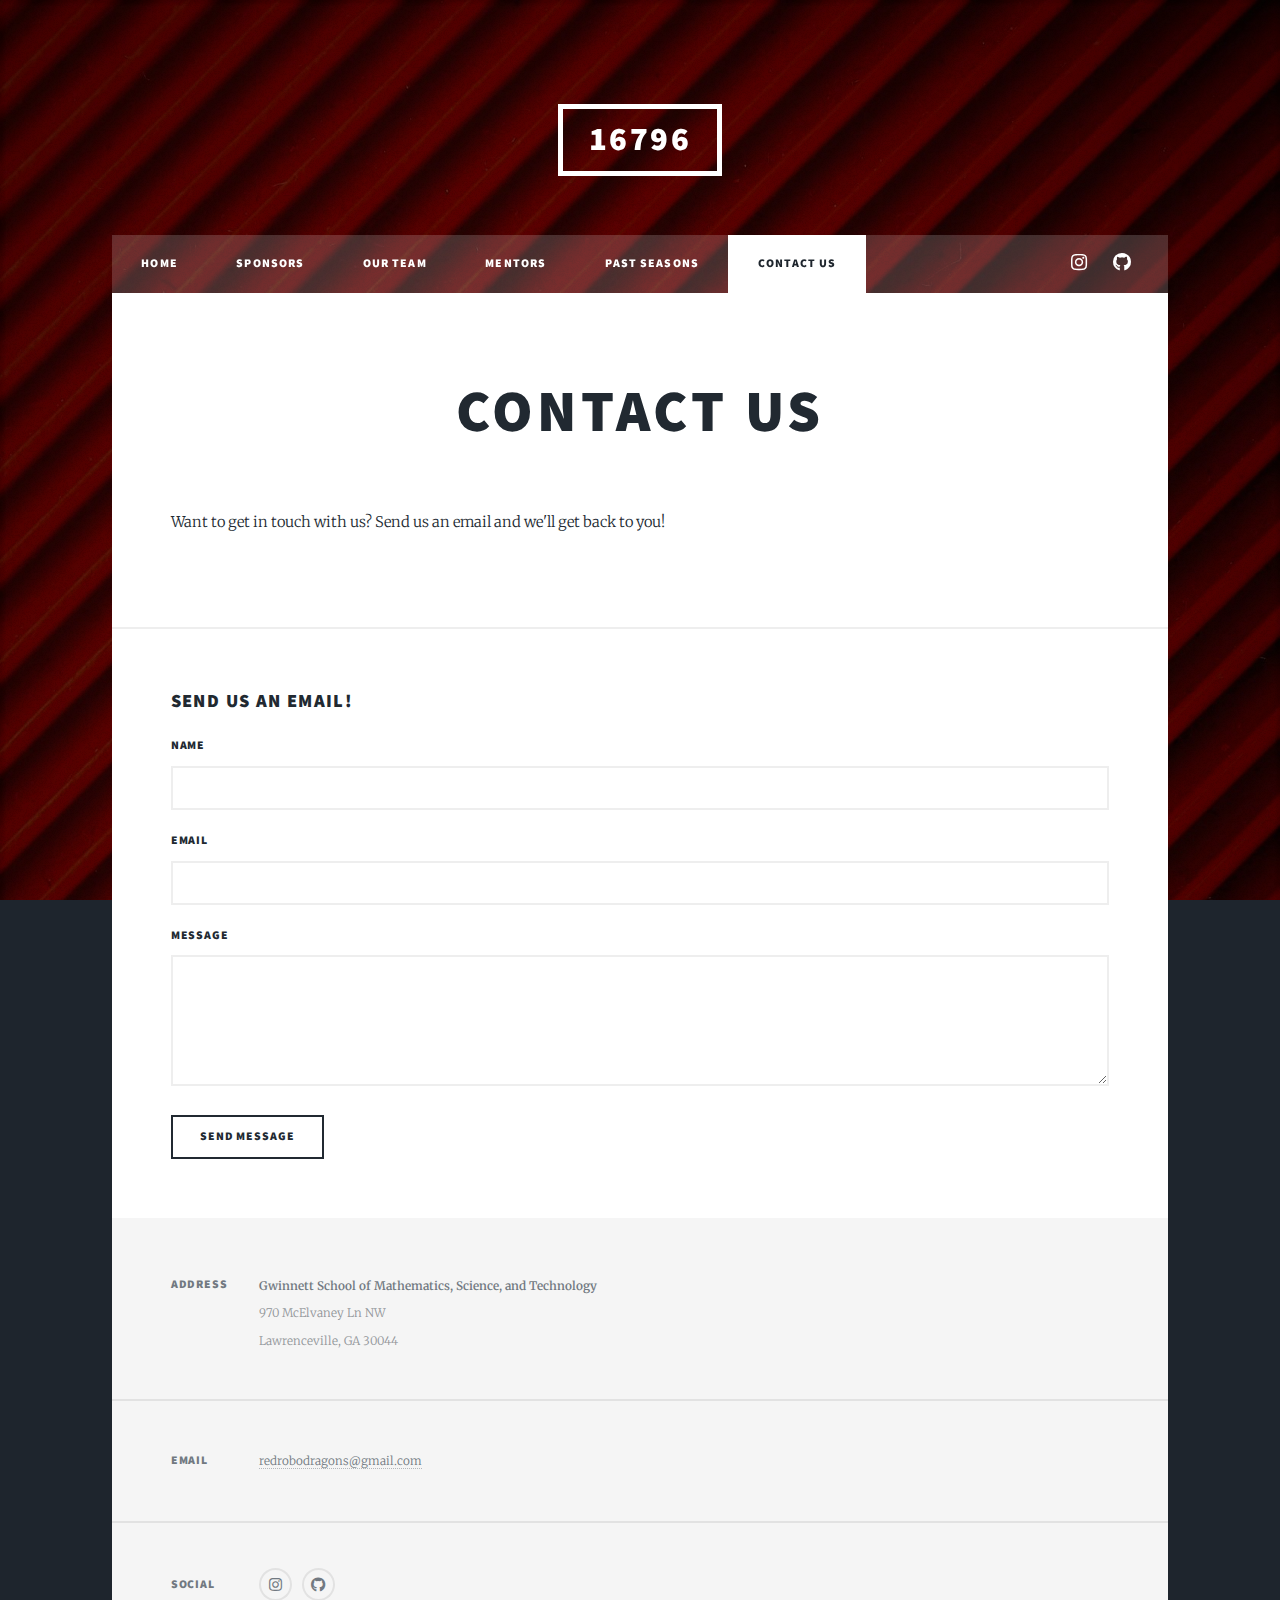
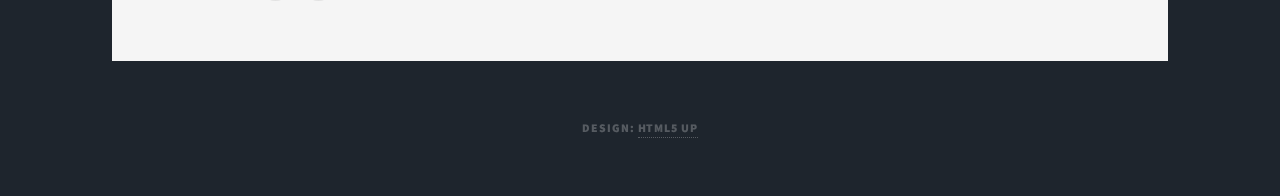
==== commit cab247c9: "Update contactus.html" ====
--- a/contactus.html
+++ b/contactus.html
@@ -7,6 +7,7 @@
 <html>
 	<head>
 		<title>Contact Us</title>
+        <link rel="icon" href="images/robod_logoSilhouette.png" type="image/gif" sizes="177x256">
 		<meta charset="utf-8" />
 		<meta name="viewport" content="width=device-width, initial-scale=1, user-scalable=no" />
 		<link rel="stylesheet" href="assets/css/main.css" />
@@ -19,13 +20,13 @@
 
 				<!-- Header -->
 					<header id="header">
-						<a href="index.html" class="logo">RoboDragons</a>
+						<a href="index.html" class="logo">16796</a>
 					</header>
 
 				<!-- Nav -->
 					<nav id="nav">
 						<ul class="links">
-							<li><a href="index.html">Home Page</a></li>
+							<li><a href="index.html">Home</a></li>
 							<li><a href="sponsors.html">Sponsors</a></li>
 							<li><a href="ourteam.html">Our Team</a></li>
                             <li><a href="mentors.html">Mentors</a></li>
@@ -35,8 +36,8 @@
                         
                         
 						<ul class="icons">
-                            <li><a href="https://www.instagram.com/redrobodragons/" class="icon brands alt fa-instagram"><span class="label">Instagram</span></a></li> 
-                            <li><a href="https://github.com/redrobodragons" class="icon brands alt fa-github"><span class="label">GitHub</span></a></li>
+                            <li><a href="https://www.instagram.com/redrobodragons/" target="_blank" class="icon brands alt fa-instagram"><span class="label">Instagram</span></a></li> 
+                            <li><a href="https://github.com/redrobodragons" target="_blank" class="icon brands alt fa-github"><span class="label">GitHub</span></a></li>
 						</ul>
 					</nav>
 
@@ -48,14 +49,36 @@
 								<header class="major">
 									<h1>Contact Us</h1>
 								</header>
-								<div class="image main"><img src="images/pic01.jpg" alt="" /></div>
-								<p>More information coming soon!</p>
+								<p>Want to get in touch with us? Send us an email and we'll get back to you!</p>
 							</section>
+                            <section>
+                                <h3>Send us an email!</h3>
+                                <form method="post" action="mailto:#" method="post" enctype="multipart/form-data" name="Email Form">
+                                    <div class="fields">
+                                        <div class="field">
+                                            <label for="name">Name</label>
+                                            <input type="text" name="name" id="name" />
+                                        </div>
+                                        <div class="field">
+                                            <label for="email">Email</label>
+                                            <input type="text" name="email" id="email" />
+                                        </div>
+                                        <div class="field">
+                                            <label for="message">Message</label>
+                                            <textarea name="message" id="message" rows="3"></textarea>
+                                        </div>
+                                    </div>
+                                    <ul class="actions">
+                                        <li><input type="submit" value="Send Message" /></li>
+                                    </ul>
+                                </form>
+                            </section>
 
 					</div>
 
 				<!-- Footer -->
 					<footer id="footer">
+                        
 						<section class="split contact">
 							<section class="alt">
 								<h3>Address</h3>
@@ -72,9 +95,9 @@
 								<h3>Social</h3>
 								<ul class="icons alt">
                                     
-									<li><a href="https://www.instagram.com/redrobodragons/" class="icon brands alt fa-instagram"><span class="label">Instagram</span></a></li>
+									<li><a href="https://www.instagram.com/redrobodragons/" target="_blank" class="icon brands alt fa-instagram"><span class="label">Instagram</span></a></li>
                                     
-									<li><a href="https://github.com/redrobodragons" class="icon brands alt fa-github"><span class="label">GitHub</span></a></li>
+									<li><a href="https://github.com/redrobodragons" target="_blank" class="icon brands alt fa-github"><span class="label">GitHub</span></a></li>
 								</ul>
 							</section>
 						</section>
@@ -97,4 +120,4 @@
 			<script src="assets/js/main.js"></script>
 
 	</body>
-</html>+</html>
--- a/assets/css/main.css
+++ b/assets/css/main.css
@@ -1,4689 +1,4689 @@
-@import url(fontawesome-all.min.css);
-@import url("https://fonts.googleapis.com/css?family=Merriweather:300,700,300italic,700italic|Source+Sans+Pro:900");
-
+@import url(fontawesome-all.min.css);
+@import url("https://fonts.googleapis.com/css?family=Merriweather:300,700,300italic,700italic|Source+Sans+Pro:900");
+
 /*
 	Massively by HTML5 UP
 	html5up.net | @ajlkn
 	Free for personal and commercial use under the CCA 3.0 license (html5up.net/license)
-*/
-
-html, body, div, span, applet, object,
-iframe, h1, h2, h3, h4, h5, h6, p, blockquote,
-pre, a, abbr, acronym, address, big, cite,
-code, del, dfn, em, img, ins, kbd, q, s, samp,
-small, strike, strong, sub, sup, tt, var, b,
-u, i, center, dl, dt, dd, ol, ul, li, fieldset,
-form, label, legend, table, caption, tbody,
-tfoot, thead, tr, th, td, article, aside,
-canvas, details, embed, figure, figcaption,
-footer, header, hgroup, menu, nav, output, ruby,
-section, summary, time, mark, audio, video {
-	margin: 0;
-	padding: 0;
-	border: 0;
-	font-size: 100%;
-	font: inherit;
-	vertical-align: baseline;}
-
-article, aside, details, figcaption, figure,
-footer, header, hgroup, menu, nav, section {
-	display: block;}
-
-body {
-	line-height: 1;
-}
-
-ol, ul {
-	list-style: none;
-}
-
-blockquote, q {
-	quotes: none;
-}
-
-	blockquote:before, blockquote:after, q:before, q:after {
-		content: '';
-		content: none;
-	}
-
-table {
-	border-collapse: collapse;
-	border-spacing: 0;
-}
-
-body {
-	-webkit-text-size-adjust: none;
-}
-
-mark {
-	background-color: transparent;
-	color: inherit;
-}
-
-input::-moz-focus-inner {
-	border: 0;
-	padding: 0;
-}
-
-input, select, textarea {
-	-moz-appearance: none;
-	-webkit-appearance: none;
-	-ms-appearance: none;
-	appearance: none;
-}
-
-/* Basic */
-
-	@-ms-viewport {
-		width: device-width;
-	}
-
-	body {
-		-ms-overflow-style: scrollbar;
-	}
-
-	@media screen and (max-width: 480px) {
-
-		html, body {
-			min-width: 320px;
-		}
-
-	}
-
-	html {
-		box-sizing: border-box;
-	}
-
-	*, *:before, *:after {
-		box-sizing: inherit;
-	}
-
-	body {
-		background-color: #1e252d;
-	}
-
-		body.is-preload *, body.is-preload *:before, body.is-preload *:after {
-			-moz-animation: none !important;
-			-webkit-animation: none !important;
-			-ms-animation: none !important;
-			animation: none !important;
-			-moz-transition: none !important;
-			-webkit-transition: none !important;
-			-ms-transition: none !important;
-			transition: none !important;
-		}
-
-/* Type */
-
-	html {
-		font-size: 16pt;
-	}
-
-		@media screen and (max-width: 1680px) {
-
-			html {
-				font-size: 12pt;
-			}
-
-		}
-
-		@media screen and (max-width: 1280px) {
-
-			html {
-				font-size: 11pt;
-			}
-
-		}
-
-		@media screen and (max-width: 360px) {
-
-			html {
-				font-size: 10pt;
-			}
-
-		}
-
-	body {
-		color: #212931;
-	}
-
-	body, input, select, textarea {
-		font-family: "Merriweather", Georgia, serif;
-		font-weight: 300;
-		font-size: 1rem;
-		line-height: 2.375;
-	}
-
-	a {
-		-moz-transition: color 0.2s ease-in-out, background-color 0.2s ease-in-out, border-color 0.2s ease-in-out, box-shadow 0.2s ease-in-out;
-		-webkit-transition: color 0.2s ease-in-out, background-color 0.2s ease-in-out, border-color 0.2s ease-in-out, box-shadow 0.2s ease-in-out;
-		-ms-transition: color 0.2s ease-in-out, background-color 0.2s ease-in-out, border-color 0.2s ease-in-out, box-shadow 0.2s ease-in-out;
-		transition: color 0.2s ease-in-out, background-color 0.2s ease-in-out, border-color 0.2s ease-in-out, box-shadow 0.2s ease-in-out;
-		border-bottom: dotted 1px;
-		text-decoration: none;
-	}
-
-		a:hover {
-			border-bottom-color: transparent;
-		}
-
-	strong, b {
-		font-weight: 600;
-	}
-
-	em, i {
-		font-style: italic;
-	}
-
-	p {
-		text-align: justify;
-		margin: 0 0 2rem 0;
-	}
-
-	h1, h2, h3, h4, h5, h6 {
-		font-family: "Source Sans Pro", Helvetica, sans-serif;
-		font-weight: 900;
-		line-height: 1.5;
-		letter-spacing: 0.075em;
-		text-transform: uppercase;
-		margin: 0 0 1rem 0;
-	}
-
-		h1 a, h2 a, h3 a, h4 a, h5 a, h6 a {
-			border-bottom: 0;
-			color: inherit;
-			text-decoration: none;
-		}
-
-	h1 {
-		font-size: 4rem;
-		line-height: 1.1;
-		margin: 0 0 2rem 0;
-	}
-
-	h2 {
-		font-size: 1.75rem;
-		line-height: 1.3;
-		margin: 0 0 1.5rem 0;
-	}
-
-	h3 {
-		font-size: 1.25rem;
-		margin: 0 0 1.5rem 0;
-	}
-
-	h4 {
-		font-size: 1rem;
-	}
-
-	h5 {
-		font-size: 0.9rem;
-	}
-
-	h6 {
-		font-size: 0.8rem;
-	}
-
-	sub {
-		font-size: 0.8rem;
-		position: relative;
-		top: 0.5rem;
-	}
-
-	sup {
-		font-size: 0.8rem;
-		position: relative;
-		top: -0.5rem;
-	}
-
-	blockquote {
-		border-left: solid 4px;
-		font-style: italic;
-		margin: 0 0 2rem 0;
-		padding: 0.5rem 0 0.5rem 2rem;
-	}
-
-	code {
-		border: solid 2px;
-		font-family: "Courier New", monospace;
-		font-size: 0.9rem;
-		margin: 0 0.25rem;
-		padding: 0.25rem 0.65rem;
-	}
-
-	pre {
-		-webkit-overflow-scrolling: touch;
-		font-family: "Courier New", monospace;
-		font-size: 0.9rem;
-		margin: 0 0 2rem 0;
-	}
-
-		pre code {
-			display: block;
-			line-height: 1.75;
-			padding: 1rem 1.5rem;
-			overflow-x: auto;
-		}
-
-	hr {
-		border: 0;
-		border-bottom: solid 2px;
-		margin: 3rem 0;
-	}
-
-		hr.major {
-			margin: 5rem 0;
-		}
-
-	.align-left {
-		text-align: left;
-	}
-
-	.align-center {
-		text-align: center;
-	}
-
-	.align-right {
-		text-align: right;
-	}
-
-	input, select, textarea {
-		color: #212931;
-	}
-
-	a {
-		color: #212931;
-		border-bottom-color: rgba(33, 41, 49, 0.5);
-	}
-
-		a:hover {
-			border-bottom-color: transparent;
-			color: #18bfef !important;
-		}
-
-	strong, b {
-		color: #212931;
-	}
-
-	h1, h2, h3, h4, h5, h6 {
-		color: #212931;
-	}
-
-	blockquote {
-		border-left-color: #eeeeee;
-	}
-
-	code {
-		background: rgba(220, 220, 220, 0.25);
-		border-color: #eeeeee;
-	}
-
-	hr {
-		border-bottom-color: #eeeeee;
-	}
-
-/* Row */
-
-	.row {
-		display: flex;
-		flex-wrap: wrap;
-		box-sizing: border-box;
-		align-items: stretch;
-	}
-
-		.row > * {
-			box-sizing: border-box;
-		}
-
-		.row.gtr-uniform > * > :last-child {
-			margin-bottom: 0;
-		}
-
-		.row.aln-left {
-			justify-content: flex-start;
-		}
-
-		.row.aln-center {
-			justify-content: center;
-		}
-
-		.row.aln-right {
-			justify-content: flex-end;
-		}
-
-		.row.aln-top {
-			align-items: flex-start;
-		}
-
-		.row.aln-middle {
-			align-items: center;
-		}
-
-		.row.aln-bottom {
-			align-items: flex-end;
-		}
-
-		.row > .imp {
-			order: -1;
-		}
-
-		.row > .col-1 {
-			width: 8.33333%;
-		}
-
-		.row > .off-1 {
-			margin-left: 8.33333%;
-		}
-
-		.row > .col-2 {
-			width: 16.66667%;
-		}
-
-		.row > .off-2 {
-			margin-left: 16.66667%;
-		}
-
-		.row > .col-3 {
-			width: 25%;
-		}
-
-		.row > .off-3 {
-			margin-left: 25%;
-		}
-
-		.row > .col-4 {
-			width: 33.33333%;
-		}
-
-		.row > .off-4 {
-			margin-left: 33.33333%;
-		}
-
-		.row > .col-5 {
-			width: 41.66667%;
-		}
-
-		.row > .off-5 {
-			margin-left: 41.66667%;
-		}
-
-		.row > .col-6 {
-			width: 50%;
-		}
-
-		.row > .off-6 {
-			margin-left: 50%;
-		}
-
-		.row > .col-7 {
-			width: 58.33333%;
-		}
-
-		.row > .off-7 {
-			margin-left: 58.33333%;
-		}
-
-		.row > .col-8 {
-			width: 66.66667%;
-		}
-
-		.row > .off-8 {
-			margin-left: 66.66667%;
-		}
-
-		.row > .col-9 {
-			width: 75%;
-		}
-
-		.row > .off-9 {
-			margin-left: 75%;
-		}
-
-		.row > .col-10 {
-			width: 83.33333%;
-		}
-
-		.row > .off-10 {
-			margin-left: 83.33333%;
-		}
-
-		.row > .col-11 {
-			width: 91.66667%;
-		}
-
-		.row > .off-11 {
-			margin-left: 91.66667%;
-		}
-
-		.row > .col-12 {
-			width: 100%;
-		}
-
-		.row > .off-12 {
-			margin-left: 100%;
-		}
-
-		.row.gtr-0 {
-			margin-top: 0;
-			margin-left: 0rem;
-		}
-
-			.row.gtr-0 > * {
-				padding: 0 0 0 0rem;
-			}
-
-			.row.gtr-0.gtr-uniform {
-				margin-top: 0rem;
-			}
-
-				.row.gtr-0.gtr-uniform > * {
-					padding-top: 0rem;
-				}
-
-		.row.gtr-25 {
-			margin-top: 0;
-			margin-left: -0.375rem;
-		}
-
-			.row.gtr-25 > * {
-				padding: 0 0 0 0.375rem;
-			}
-
-			.row.gtr-25.gtr-uniform {
-				margin-top: -0.375rem;
-			}
-
-				.row.gtr-25.gtr-uniform > * {
-					padding-top: 0.375rem;
-				}
-
-		.row.gtr-50 {
-			margin-top: 0;
-			margin-left: -0.75rem;
-		}
-
-			.row.gtr-50 > * {
-				padding: 0 0 0 0.75rem;
-			}
-
-			.row.gtr-50.gtr-uniform {
-				margin-top: -0.75rem;
-			}
-
-				.row.gtr-50.gtr-uniform > * {
-					padding-top: 0.75rem;
-				}
-
-		.row {
-			margin-top: 0;
-			margin-left: -1.5rem;
-		}
-
-			.row > * {
-				padding: 0 0 0 1.5rem;
-			}
-
-			.row.gtr-uniform {
-				margin-top: -1.5rem;
-			}
-
-				.row.gtr-uniform > * {
-					padding-top: 1.5rem;
-				}
-
-		.row.gtr-150 {
-			margin-top: 0;
-			margin-left: -2.25rem;
-		}
-
-			.row.gtr-150 > * {
-				padding: 0 0 0 2.25rem;
-			}
-
-			.row.gtr-150.gtr-uniform {
-				margin-top: -2.25rem;
-			}
-
-				.row.gtr-150.gtr-uniform > * {
-					padding-top: 2.25rem;
-				}
-
-		.row.gtr-200 {
-			margin-top: 0;
-			margin-left: -3rem;
-		}
-
-			.row.gtr-200 > * {
-				padding: 0 0 0 3rem;
-			}
-
-			.row.gtr-200.gtr-uniform {
-				margin-top: -3rem;
-			}
-
-				.row.gtr-200.gtr-uniform > * {
-					padding-top: 3rem;
-				}
-
-		@media screen and (max-width: 1680px) {
-
-			.row {
-				display: flex;
-				flex-wrap: wrap;
-				box-sizing: border-box;
-				align-items: stretch;
-			}
-
-				.row > * {
-					box-sizing: border-box;
-				}
-
-				.row.gtr-uniform > * > :last-child {
-					margin-bottom: 0;
-				}
-
-				.row.aln-left {
-					justify-content: flex-start;
-				}
-
-				.row.aln-center {
-					justify-content: center;
-				}
-
-				.row.aln-right {
-					justify-content: flex-end;
-				}
-
-				.row.aln-top {
-					align-items: flex-start;
-				}
-
-				.row.aln-middle {
-					align-items: center;
-				}
-
-				.row.aln-bottom {
-					align-items: flex-end;
-				}
-
-				.row > .imp-xlarge {
-					order: -1;
-				}
-
-				.row > .col-1-xlarge {
-					width: 8.33333%;
-				}
-
-				.row > .off-1-xlarge {
-					margin-left: 8.33333%;
-				}
-
-				.row > .col-2-xlarge {
-					width: 16.66667%;
-				}
-
-				.row > .off-2-xlarge {
-					margin-left: 16.66667%;
-				}
-
-				.row > .col-3-xlarge {
-					width: 25%;
-				}
-
-				.row > .off-3-xlarge {
-					margin-left: 25%;
-				}
-
-				.row > .col-4-xlarge {
-					width: 33.33333%;
-				}
-
-				.row > .off-4-xlarge {
-					margin-left: 33.33333%;
-				}
-
-				.row > .col-5-xlarge {
-					width: 41.66667%;
-				}
-
-				.row > .off-5-xlarge {
-					margin-left: 41.66667%;
-				}
-
-				.row > .col-6-xlarge {
-					width: 50%;
-				}
-
-				.row > .off-6-xlarge {
-					margin-left: 50%;
-				}
-
-				.row > .col-7-xlarge {
-					width: 58.33333%;
-				}
-
-				.row > .off-7-xlarge {
-					margin-left: 58.33333%;
-				}
-
-				.row > .col-8-xlarge {
-					width: 66.66667%;
-				}
-
-				.row > .off-8-xlarge {
-					margin-left: 66.66667%;
-				}
-
-				.row > .col-9-xlarge {
-					width: 75%;
-				}
-
-				.row > .off-9-xlarge {
-					margin-left: 75%;
-				}
-
-				.row > .col-10-xlarge {
-					width: 83.33333%;
-				}
-
-				.row > .off-10-xlarge {
-					margin-left: 83.33333%;
-				}
-
-				.row > .col-11-xlarge {
-					width: 91.66667%;
-				}
-
-				.row > .off-11-xlarge {
-					margin-left: 91.66667%;
-				}
-
-				.row > .col-12-xlarge {
-					width: 100%;
-				}
-
-				.row > .off-12-xlarge {
-					margin-left: 100%;
-				}
-
-				.row.gtr-0 {
-					margin-top: 0;
-					margin-left: 0rem;
-				}
-
-					.row.gtr-0 > * {
-						padding: 0 0 0 0rem;
-					}
-
-					.row.gtr-0.gtr-uniform {
-						margin-top: 0rem;
-					}
-
-						.row.gtr-0.gtr-uniform > * {
-							padding-top: 0rem;
-						}
-
-				.row.gtr-25 {
-					margin-top: 0;
-					margin-left: -0.375rem;
-				}
-
-					.row.gtr-25 > * {
-						padding: 0 0 0 0.375rem;
-					}
-
-					.row.gtr-25.gtr-uniform {
-						margin-top: -0.375rem;
-					}
-
-						.row.gtr-25.gtr-uniform > * {
-							padding-top: 0.375rem;
-						}
-
-				.row.gtr-50 {
-					margin-top: 0;
-					margin-left: -0.75rem;
-				}
-
-					.row.gtr-50 > * {
-						padding: 0 0 0 0.75rem;
-					}
-
-					.row.gtr-50.gtr-uniform {
-						margin-top: -0.75rem;
-					}
-
-						.row.gtr-50.gtr-uniform > * {
-							padding-top: 0.75rem;
-						}
-
-				.row {
-					margin-top: 0;
-					margin-left: -1.5rem;
-				}
-
-					.row > * {
-						padding: 0 0 0 1.5rem;
-					}
-
-					.row.gtr-uniform {
-						margin-top: -1.5rem;
-					}
-
-						.row.gtr-uniform > * {
-							padding-top: 1.5rem;
-						}
-
-				.row.gtr-150 {
-					margin-top: 0;
-					margin-left: -2.25rem;
-				}
-
-					.row.gtr-150 > * {
-						padding: 0 0 0 2.25rem;
-					}
-
-					.row.gtr-150.gtr-uniform {
-						margin-top: -2.25rem;
-					}
-
-						.row.gtr-150.gtr-uniform > * {
-							padding-top: 2.25rem;
-						}
-
-				.row.gtr-200 {
-					margin-top: 0;
-					margin-left: -3rem;
-				}
-
-					.row.gtr-200 > * {
-						padding: 0 0 0 3rem;
-					}
-
-					.row.gtr-200.gtr-uniform {
-						margin-top: -3rem;
-					}
-
-						.row.gtr-200.gtr-uniform > * {
-							padding-top: 3rem;
-						}
-
-		}
-
-		@media screen and (max-width: 1280px) {
-
-			.row {
-				display: flex;
-				flex-wrap: wrap;
-				box-sizing: border-box;
-				align-items: stretch;
-			}
-
-				.row > * {
-					box-sizing: border-box;
-				}
-
-				.row.gtr-uniform > * > :last-child {
-					margin-bottom: 0;
-				}
-
-				.row.aln-left {
-					justify-content: flex-start;
-				}
-
-				.row.aln-center {
-					justify-content: center;
-				}
-
-				.row.aln-right {
-					justify-content: flex-end;
-				}
-
-				.row.aln-top {
-					align-items: flex-start;
-				}
-
-				.row.aln-middle {
-					align-items: center;
-				}
-
-				.row.aln-bottom {
-					align-items: flex-end;
-				}
-
-				.row > .imp-large {
-					order: -1;
-				}
-
-				.row > .col-1-large {
-					width: 8.33333%;
-				}
-
-				.row > .off-1-large {
-					margin-left: 8.33333%;
-				}
-
-				.row > .col-2-large {
-					width: 16.66667%;
-				}
-
-				.row > .off-2-large {
-					margin-left: 16.66667%;
-				}
-
-				.row > .col-3-large {
-					width: 25%;
-				}
-
-				.row > .off-3-large {
-					margin-left: 25%;
-				}
-
-				.row > .col-4-large {
-					width: 33.33333%;
-				}
-
-				.row > .off-4-large {
-					margin-left: 33.33333%;
-				}
-
-				.row > .col-5-large {
-					width: 41.66667%;
-				}
-
-				.row > .off-5-large {
-					margin-left: 41.66667%;
-				}
-
-				.row > .col-6-large {
-					width: 50%;
-				}
-
-				.row > .off-6-large {
-					margin-left: 50%;
-				}
-
-				.row > .col-7-large {
-					width: 58.33333%;
-				}
-
-				.row > .off-7-large {
-					margin-left: 58.33333%;
-				}
-
-				.row > .col-8-large {
-					width: 66.66667%;
-				}
-
-				.row > .off-8-large {
-					margin-left: 66.66667%;
-				}
-
-				.row > .col-9-large {
-					width: 75%;
-				}
-
-				.row > .off-9-large {
-					margin-left: 75%;
-				}
-
-				.row > .col-10-large {
-					width: 83.33333%;
-				}
-
-				.row > .off-10-large {
-					margin-left: 83.33333%;
-				}
-
-				.row > .col-11-large {
-					width: 91.66667%;
-				}
-
-				.row > .off-11-large {
-					margin-left: 91.66667%;
-				}
-
-				.row > .col-12-large {
-					width: 100%;
-				}
-
-				.row > .off-12-large {
-					margin-left: 100%;
-				}
-
-				.row.gtr-0 {
-					margin-top: 0;
-					margin-left: 0rem;
-				}
-
-					.row.gtr-0 > * {
-						padding: 0 0 0 0rem;
-					}
-
-					.row.gtr-0.gtr-uniform {
-						margin-top: 0rem;
-					}
-
-						.row.gtr-0.gtr-uniform > * {
-							padding-top: 0rem;
-						}
-
-				.row.gtr-25 {
-					margin-top: 0;
-					margin-left: -0.375rem;
-				}
-
-					.row.gtr-25 > * {
-						padding: 0 0 0 0.375rem;
-					}
-
-					.row.gtr-25.gtr-uniform {
-						margin-top: -0.375rem;
-					}
-
-						.row.gtr-25.gtr-uniform > * {
-							padding-top: 0.375rem;
-						}
-
-				.row.gtr-50 {
-					margin-top: 0;
-					margin-left: -0.75rem;
-				}
-
-					.row.gtr-50 > * {
-						padding: 0 0 0 0.75rem;
-					}
-
-					.row.gtr-50.gtr-uniform {
-						margin-top: -0.75rem;
-					}
-
-						.row.gtr-50.gtr-uniform > * {
-							padding-top: 0.75rem;
-						}
-
-				.row {
-					margin-top: 0;
-					margin-left: -1.5rem;
-				}
-
-					.row > * {
-						padding: 0 0 0 1.5rem;
-					}
-
-					.row.gtr-uniform {
-						margin-top: -1.5rem;
-					}
-
-						.row.gtr-uniform > * {
-							padding-top: 1.5rem;
-						}
-
-				.row.gtr-150 {
-					margin-top: 0;
-					margin-left: -2.25rem;
-				}
-
-					.row.gtr-150 > * {
-						padding: 0 0 0 2.25rem;
-					}
-
-					.row.gtr-150.gtr-uniform {
-						margin-top: -2.25rem;
-					}
-
-						.row.gtr-150.gtr-uniform > * {
-							padding-top: 2.25rem;
-						}
-
-				.row.gtr-200 {
-					margin-top: 0;
-					margin-left: -3rem;
-				}
-
-					.row.gtr-200 > * {
-						padding: 0 0 0 3rem;
-					}
-
-					.row.gtr-200.gtr-uniform {
-						margin-top: -3rem;
-					}
-
-						.row.gtr-200.gtr-uniform > * {
-							padding-top: 3rem;
-						}
-
-		}
-
-		@media screen and (max-width: 980px) {
-
-			.row {
-				display: flex;
-				flex-wrap: wrap;
-				box-sizing: border-box;
-				align-items: stretch;
-			}
-
-				.row > * {
-					box-sizing: border-box;
-				}
-
-				.row.gtr-uniform > * > :last-child {
-					margin-bottom: 0;
-				}
-
-				.row.aln-left {
-					justify-content: flex-start;
-				}
-
-				.row.aln-center {
-					justify-content: center;
-				}
-
-				.row.aln-right {
-					justify-content: flex-end;
-				}
-
-				.row.aln-top {
-					align-items: flex-start;
-				}
-
-				.row.aln-middle {
-					align-items: center;
-				}
-
-				.row.aln-bottom {
-					align-items: flex-end;
-				}
-
-				.row > .imp-medium {
-					order: -1;
-				}
-
-				.row > .col-1-medium {
-					width: 8.33333%;
-				}
-
-				.row > .off-1-medium {
-					margin-left: 8.33333%;
-				}
-
-				.row > .col-2-medium {
-					width: 16.66667%;
-				}
-
-				.row > .off-2-medium {
-					margin-left: 16.66667%;
-				}
-
-				.row > .col-3-medium {
-					width: 25%;
-				}
-
-				.row > .off-3-medium {
-					margin-left: 25%;
-				}
-
-				.row > .col-4-medium {
-					width: 33.33333%;
-				}
-
-				.row > .off-4-medium {
-					margin-left: 33.33333%;
-				}
-
-				.row > .col-5-medium {
-					width: 41.66667%;
-				}
-
-				.row > .off-5-medium {
-					margin-left: 41.66667%;
-				}
-
-				.row > .col-6-medium {
-					width: 50%;
-				}
-
-				.row > .off-6-medium {
-					margin-left: 50%;
-				}
-
-				.row > .col-7-medium {
-					width: 58.33333%;
-				}
-
-				.row > .off-7-medium {
-					margin-left: 58.33333%;
-				}
-
-				.row > .col-8-medium {
-					width: 66.66667%;
-				}
-
-				.row > .off-8-medium {
-					margin-left: 66.66667%;
-				}
-
-				.row > .col-9-medium {
-					width: 75%;
-				}
-
-				.row > .off-9-medium {
-					margin-left: 75%;
-				}
-
-				.row > .col-10-medium {
-					width: 83.33333%;
-				}
-
-				.row > .off-10-medium {
-					margin-left: 83.33333%;
-				}
-
-				.row > .col-11-medium {
-					width: 91.66667%;
-				}
-
-				.row > .off-11-medium {
-					margin-left: 91.66667%;
-				}
-
-				.row > .col-12-medium {
-					width: 100%;
-				}
-
-				.row > .off-12-medium {
-					margin-left: 100%;
-				}
-
-				.row.gtr-0 {
-					margin-top: 0;
-					margin-left: 0rem;
-				}
-
-					.row.gtr-0 > * {
-						padding: 0 0 0 0rem;
-					}
-
-					.row.gtr-0.gtr-uniform {
-						margin-top: 0rem;
-					}
-
-						.row.gtr-0.gtr-uniform > * {
-							padding-top: 0rem;
-						}
-
-				.row.gtr-25 {
-					margin-top: 0;
-					margin-left: -0.375rem;
-				}
-
-					.row.gtr-25 > * {
-						padding: 0 0 0 0.375rem;
-					}
-
-					.row.gtr-25.gtr-uniform {
-						margin-top: -0.375rem;
-					}
-
-						.row.gtr-25.gtr-uniform > * {
-							padding-top: 0.375rem;
-						}
-
-				.row.gtr-50 {
-					margin-top: 0;
-					margin-left: -0.75rem;
-				}
-
-					.row.gtr-50 > * {
-						padding: 0 0 0 0.75rem;
-					}
-
-					.row.gtr-50.gtr-uniform {
-						margin-top: -0.75rem;
-					}
-
-						.row.gtr-50.gtr-uniform > * {
-							padding-top: 0.75rem;
-						}
-
-				.row {
-					margin-top: 0;
-					margin-left: -1.5rem;
-				}
-
-					.row > * {
-						padding: 0 0 0 1.5rem;
-					}
-
-					.row.gtr-uniform {
-						margin-top: -1.5rem;
-					}
-
-						.row.gtr-uniform > * {
-							padding-top: 1.5rem;
-						}
-
-				.row.gtr-150 {
-					margin-top: 0;
-					margin-left: -2.25rem;
-				}
-
-					.row.gtr-150 > * {
-						padding: 0 0 0 2.25rem;
-					}
-
-					.row.gtr-150.gtr-uniform {
-						margin-top: -2.25rem;
-					}
-
-						.row.gtr-150.gtr-uniform > * {
-							padding-top: 2.25rem;
-						}
-
-				.row.gtr-200 {
-					margin-top: 0;
-					margin-left: -3rem;
-				}
-
-					.row.gtr-200 > * {
-						padding: 0 0 0 3rem;
-					}
-
-					.row.gtr-200.gtr-uniform {
-						margin-top: -3rem;
-					}
-
-						.row.gtr-200.gtr-uniform > * {
-							padding-top: 3rem;
-						}
-
-		}
-
-		@media screen and (max-width: 736px) {
-
-			.row {
-				display: flex;
-				flex-wrap: wrap;
-				box-sizing: border-box;
-				align-items: stretch;
-			}
-
-				.row > * {
-					box-sizing: border-box;
-				}
-
-				.row.gtr-uniform > * > :last-child {
-					margin-bottom: 0;
-				}
-
-				.row.aln-left {
-					justify-content: flex-start;
-				}
-
-				.row.aln-center {
-					justify-content: center;
-				}
-
-				.row.aln-right {
-					justify-content: flex-end;
-				}
-
-				.row.aln-top {
-					align-items: flex-start;
-				}
-
-				.row.aln-middle {
-					align-items: center;
-				}
-
-				.row.aln-bottom {
-					align-items: flex-end;
-				}
-
-				.row > .imp-small {
-					order: -1;
-				}
-
-				.row > .col-1-small {
-					width: 8.33333%;
-				}
-
-				.row > .off-1-small {
-					margin-left: 8.33333%;
-				}
-
-				.row > .col-2-small {
-					width: 16.66667%;
-				}
-
-				.row > .off-2-small {
-					margin-left: 16.66667%;
-				}
-
-				.row > .col-3-small {
-					width: 25%;
-				}
-
-				.row > .off-3-small {
-					margin-left: 25%;
-				}
-
-				.row > .col-4-small {
-					width: 33.33333%;
-				}
-
-				.row > .off-4-small {
-					margin-left: 33.33333%;
-				}
-
-				.row > .col-5-small {
-					width: 41.66667%;
-				}
-
-				.row > .off-5-small {
-					margin-left: 41.66667%;
-				}
-
-				.row > .col-6-small {
-					width: 50%;
-				}
-
-				.row > .off-6-small {
-					margin-left: 50%;
-				}
-
-				.row > .col-7-small {
-					width: 58.33333%;
-				}
-
-				.row > .off-7-small {
-					margin-left: 58.33333%;
-				}
-
-				.row > .col-8-small {
-					width: 66.66667%;
-				}
-
-				.row > .off-8-small {
-					margin-left: 66.66667%;
-				}
-
-				.row > .col-9-small {
-					width: 75%;
-				}
-
-				.row > .off-9-small {
-					margin-left: 75%;
-				}
-
-				.row > .col-10-small {
-					width: 83.33333%;
-				}
-
-				.row > .off-10-small {
-					margin-left: 83.33333%;
-				}
-
-				.row > .col-11-small {
-					width: 91.66667%;
-				}
-
-				.row > .off-11-small {
-					margin-left: 91.66667%;
-				}
-
-				.row > .col-12-small {
-					width: 100%;
-				}
-
-				.row > .off-12-small {
-					margin-left: 100%;
-				}
-
-				.row.gtr-0 {
-					margin-top: 0;
-					margin-left: 0rem;
-				}
-
-					.row.gtr-0 > * {
-						padding: 0 0 0 0rem;
-					}
-
-					.row.gtr-0.gtr-uniform {
-						margin-top: 0rem;
-					}
-
-						.row.gtr-0.gtr-uniform > * {
-							padding-top: 0rem;
-						}
-
-				.row.gtr-25 {
-					margin-top: 0;
-					margin-left: -0.375rem;
-				}
-
-					.row.gtr-25 > * {
-						padding: 0 0 0 0.375rem;
-					}
-
-					.row.gtr-25.gtr-uniform {
-						margin-top: -0.375rem;
-					}
-
-						.row.gtr-25.gtr-uniform > * {
-							padding-top: 0.375rem;
-						}
-
-				.row.gtr-50 {
-					margin-top: 0;
-					margin-left: -0.75rem;
-				}
-
-					.row.gtr-50 > * {
-						padding: 0 0 0 0.75rem;
-					}
-
-					.row.gtr-50.gtr-uniform {
-						margin-top: -0.75rem;
-					}
-
-						.row.gtr-50.gtr-uniform > * {
-							padding-top: 0.75rem;
-						}
-
-				.row {
-					margin-top: 0;
-					margin-left: -1.5rem;
-				}
-
-					.row > * {
-						padding: 0 0 0 1.5rem;
-					}
-
-					.row.gtr-uniform {
-						margin-top: -1.5rem;
-					}
-
-						.row.gtr-uniform > * {
-							padding-top: 1.5rem;
-						}
-
-				.row.gtr-150 {
-					margin-top: 0;
-					margin-left: -2.25rem;
-				}
-
-					.row.gtr-150 > * {
-						padding: 0 0 0 2.25rem;
-					}
-
-					.row.gtr-150.gtr-uniform {
-						margin-top: -2.25rem;
-					}
-
-						.row.gtr-150.gtr-uniform > * {
-							padding-top: 2.25rem;
-						}
-
-				.row.gtr-200 {
-					margin-top: 0;
-					margin-left: -3rem;
-				}
-
-					.row.gtr-200 > * {
-						padding: 0 0 0 3rem;
-					}
-
-					.row.gtr-200.gtr-uniform {
-						margin-top: -3rem;
-					}
-
-						.row.gtr-200.gtr-uniform > * {
-							padding-top: 3rem;
-						}
-
-		}
-
-		@media screen and (max-width: 480px) {
-
-			.row {
-				display: flex;
-				flex-wrap: wrap;
-				box-sizing: border-box;
-				align-items: stretch;
-			}
-
-				.row > * {
-					box-sizing: border-box;
-				}
-
-				.row.gtr-uniform > * > :last-child {
-					margin-bottom: 0;
-				}
-
-				.row.aln-left {
-					justify-content: flex-start;
-				}
-
-				.row.aln-center {
-					justify-content: center;
-				}
-
-				.row.aln-right {
-					justify-content: flex-end;
-				}
-
-				.row.aln-top {
-					align-items: flex-start;
-				}
-
-				.row.aln-middle {
-					align-items: center;
-				}
-
-				.row.aln-bottom {
-					align-items: flex-end;
-				}
-
-				.row > .imp-xsmall {
-					order: -1;
-				}
-
-				.row > .col-1-xsmall {
-					width: 8.33333%;
-				}
-
-				.row > .off-1-xsmall {
-					margin-left: 8.33333%;
-				}
-
-				.row > .col-2-xsmall {
-					width: 16.66667%;
-				}
-
-				.row > .off-2-xsmall {
-					margin-left: 16.66667%;
-				}
-
-				.row > .col-3-xsmall {
-					width: 25%;
-				}
-
-				.row > .off-3-xsmall {
-					margin-left: 25%;
-				}
-
-				.row > .col-4-xsmall {
-					width: 33.33333%;
-				}
-
-				.row > .off-4-xsmall {
-					margin-left: 33.33333%;
-				}
-
-				.row > .col-5-xsmall {
-					width: 41.66667%;
-				}
-
-				.row > .off-5-xsmall {
-					margin-left: 41.66667%;
-				}
-
-				.row > .col-6-xsmall {
-					width: 50%;
-				}
-
-				.row > .off-6-xsmall {
-					margin-left: 50%;
-				}
-
-				.row > .col-7-xsmall {
-					width: 58.33333%;
-				}
-
-				.row > .off-7-xsmall {
-					margin-left: 58.33333%;
-				}
-
-				.row > .col-8-xsmall {
-					width: 66.66667%;
-				}
-
-				.row > .off-8-xsmall {
-					margin-left: 66.66667%;
-				}
-
-				.row > .col-9-xsmall {
-					width: 75%;
-				}
-
-				.row > .off-9-xsmall {
-					margin-left: 75%;
-				}
-
-				.row > .col-10-xsmall {
-					width: 83.33333%;
-				}
-
-				.row > .off-10-xsmall {
-					margin-left: 83.33333%;
-				}
-
-				.row > .col-11-xsmall {
-					width: 91.66667%;
-				}
-
-				.row > .off-11-xsmall {
-					margin-left: 91.66667%;
-				}
-
-				.row > .col-12-xsmall {
-					width: 100%;
-				}
-
-				.row > .off-12-xsmall {
-					margin-left: 100%;
-				}
-
-				.row.gtr-0 {
-					margin-top: 0;
-					margin-left: 0rem;
-				}
-
-					.row.gtr-0 > * {
-						padding: 0 0 0 0rem;
-					}
-
-					.row.gtr-0.gtr-uniform {
-						margin-top: 0rem;
-					}
-
-						.row.gtr-0.gtr-uniform > * {
-							padding-top: 0rem;
-						}
-
-				.row.gtr-25 {
-					margin-top: 0;
-					margin-left: -0.375rem;
-				}
-
-					.row.gtr-25 > * {
-						padding: 0 0 0 0.375rem;
-					}
-
-					.row.gtr-25.gtr-uniform {
-						margin-top: -0.375rem;
-					}
-
-						.row.gtr-25.gtr-uniform > * {
-							padding-top: 0.375rem;
-						}
-
-				.row.gtr-50 {
-					margin-top: 0;
-					margin-left: -0.75rem;
-				}
-
-					.row.gtr-50 > * {
-						padding: 0 0 0 0.75rem;
-					}
-
-					.row.gtr-50.gtr-uniform {
-						margin-top: -0.75rem;
-					}
-
-						.row.gtr-50.gtr-uniform > * {
-							padding-top: 0.75rem;
-						}
-
-				.row {
-					margin-top: 0;
-					margin-left: -1.5rem;
-				}
-
-					.row > * {
-						padding: 0 0 0 1.5rem;
-					}
-
-					.row.gtr-uniform {
-						margin-top: -1.5rem;
-					}
-
-						.row.gtr-uniform > * {
-							padding-top: 1.5rem;
-						}
-
-				.row.gtr-150 {
-					margin-top: 0;
-					margin-left: -2.25rem;
-				}
-
-					.row.gtr-150 > * {
-						padding: 0 0 0 2.25rem;
-					}
-
-					.row.gtr-150.gtr-uniform {
-						margin-top: -2.25rem;
-					}
-
-						.row.gtr-150.gtr-uniform > * {
-							padding-top: 2.25rem;
-						}
-
-				.row.gtr-200 {
-					margin-top: 0;
-					margin-left: -3rem;
-				}
-
-					.row.gtr-200 > * {
-						padding: 0 0 0 3rem;
-					}
-
-					.row.gtr-200.gtr-uniform {
-						margin-top: -3rem;
-					}
-
-						.row.gtr-200.gtr-uniform > * {
-							padding-top: 3rem;
-						}
-
-		}
-
-		@media screen and (max-width: 360px) {
-
-			.row {
-				display: flex;
-				flex-wrap: wrap;
-				box-sizing: border-box;
-				align-items: stretch;
-			}
-
-				.row > * {
-					box-sizing: border-box;
-				}
-
-				.row.gtr-uniform > * > :last-child {
-					margin-bottom: 0;
-				}
-
-				.row.aln-left {
-					justify-content: flex-start;
-				}
-
-				.row.aln-center {
-					justify-content: center;
-				}
-
-				.row.aln-right {
-					justify-content: flex-end;
-				}
-
-				.row.aln-top {
-					align-items: flex-start;
-				}
-
-				.row.aln-middle {
-					align-items: center;
-				}
-
-				.row.aln-bottom {
-					align-items: flex-end;
-				}
-
-				.row > .imp-xxsmall {
-					order: -1;
-				}
-
-				.row > .col-1-xxsmall {
-					width: 8.33333%;
-				}
-
-				.row > .off-1-xxsmall {
-					margin-left: 8.33333%;
-				}
-
-				.row > .col-2-xxsmall {
-					width: 16.66667%;
-				}
-
-				.row > .off-2-xxsmall {
-					margin-left: 16.66667%;
-				}
-
-				.row > .col-3-xxsmall {
-					width: 25%;
-				}
-
-				.row > .off-3-xxsmall {
-					margin-left: 25%;
-				}
-
-				.row > .col-4-xxsmall {
-					width: 33.33333%;
-				}
-
-				.row > .off-4-xxsmall {
-					margin-left: 33.33333%;
-				}
-
-				.row > .col-5-xxsmall {
-					width: 41.66667%;
-				}
-
-				.row > .off-5-xxsmall {
-					margin-left: 41.66667%;
-				}
-
-				.row > .col-6-xxsmall {
-					width: 50%;
-				}
-
-				.row > .off-6-xxsmall {
-					margin-left: 50%;
-				}
-
-				.row > .col-7-xxsmall {
-					width: 58.33333%;
-				}
-
-				.row > .off-7-xxsmall {
-					margin-left: 58.33333%;
-				}
-
-				.row > .col-8-xxsmall {
-					width: 66.66667%;
-				}
-
-				.row > .off-8-xxsmall {
-					margin-left: 66.66667%;
-				}
-
-				.row > .col-9-xxsmall {
-					width: 75%;
-				}
-
-				.row > .off-9-xxsmall {
-					margin-left: 75%;
-				}
-
-				.row > .col-10-xxsmall {
-					width: 83.33333%;
-				}
-
-				.row > .off-10-xxsmall {
-					margin-left: 83.33333%;
-				}
-
-				.row > .col-11-xxsmall {
-					width: 91.66667%;
-				}
-
-				.row > .off-11-xxsmall {
-					margin-left: 91.66667%;
-				}
-
-				.row > .col-12-xxsmall {
-					width: 100%;
-				}
-
-				.row > .off-12-xxsmall {
-					margin-left: 100%;
-				}
-
-				.row.gtr-0 {
-					margin-top: 0;
-					margin-left: 0rem;
-				}
-
-					.row.gtr-0 > * {
-						padding: 0 0 0 0rem;
-					}
-
-					.row.gtr-0.gtr-uniform {
-						margin-top: 0rem;
-					}
-
-						.row.gtr-0.gtr-uniform > * {
-							padding-top: 0rem;
-						}
-
-				.row.gtr-25 {
-					margin-top: 0;
-					margin-left: -0.375rem;
-				}
-
-					.row.gtr-25 > * {
-						padding: 0 0 0 0.375rem;
-					}
-
-					.row.gtr-25.gtr-uniform {
-						margin-top: -0.375rem;
-					}
-
-						.row.gtr-25.gtr-uniform > * {
-							padding-top: 0.375rem;
-						}
-
-				.row.gtr-50 {
-					margin-top: 0;
-					margin-left: -0.75rem;
-				}
-
-					.row.gtr-50 > * {
-						padding: 0 0 0 0.75rem;
-					}
-
-					.row.gtr-50.gtr-uniform {
-						margin-top: -0.75rem;
-					}
-
-						.row.gtr-50.gtr-uniform > * {
-							padding-top: 0.75rem;
-						}
-
-				.row {
-					margin-top: 0;
-					margin-left: -1.5rem;
-				}
-
-					.row > * {
-						padding: 0 0 0 1.5rem;
-					}
-
-					.row.gtr-uniform {
-						margin-top: -1.5rem;
-					}
-
-						.row.gtr-uniform > * {
-							padding-top: 1.5rem;
-						}
-
-				.row.gtr-150 {
-					margin-top: 0;
-					margin-left: -2.25rem;
-				}
-
-					.row.gtr-150 > * {
-						padding: 0 0 0 2.25rem;
-					}
-
-					.row.gtr-150.gtr-uniform {
-						margin-top: -2.25rem;
-					}
-
-						.row.gtr-150.gtr-uniform > * {
-							padding-top: 2.25rem;
-						}
-
-				.row.gtr-200 {
-					margin-top: 0;
-					margin-left: -3rem;
-				}
-
-					.row.gtr-200 > * {
-						padding: 0 0 0 3rem;
-					}
-
-					.row.gtr-200.gtr-uniform {
-						margin-top: -3rem;
-					}
-
-						.row.gtr-200.gtr-uniform > * {
-							padding-top: 3rem;
-						}
-
-		}
-
-/* Box */
-
-	.box {
-		border: solid 2px;
-		margin-bottom: 2rem;
-		padding: 1.5rem;
-	}
-
-		.box > :last-child,
-		.box > :last-child > :last-child,
-		.box > :last-child > :last-child > :last-child {
-			margin-bottom: 0;
-		}
-
-		.box.alt {
-			border: 0;
-			border-radius: 0;
-			padding: 0;
-		}
-
-	.box {
-		border-color: #eeeeee;
-	}
-
-/* Button */
-
-	input[type="submit"],
-	input[type="reset"],
-	input[type="button"],
-	button,
-	.button {
-		-moz-appearance: none;
-		-webkit-appearance: none;
-		-ms-appearance: none;
-		appearance: none;
-		-moz-transition: background-color 0.2s ease-in-out, box-shadow 0.2s ease-in-out, color 0.2s ease-in-out;
-		-webkit-transition: background-color 0.2s ease-in-out, box-shadow 0.2s ease-in-out, color 0.2s ease-in-out;
-		-ms-transition: background-color 0.2s ease-in-out, box-shadow 0.2s ease-in-out, color 0.2s ease-in-out;
-		transition: background-color 0.2s ease-in-out, box-shadow 0.2s ease-in-out, color 0.2s ease-in-out;
-		border: 0;
-		border-radius: 0;
-		cursor: pointer;
-		display: inline-block;
-		font-family: "Source Sans Pro", Helvetica, sans-serif;
-		font-size: 0.8rem;
-		font-weight: 900;
-		letter-spacing: 0.075em;
-		height: 3rem;
-		line-height: 3rem;
-		padding: 0 2rem;
-		text-align: center;
-		text-decoration: none;
-		text-transform: uppercase;
-		white-space: nowrap;
-	}
-
-		input[type="submit"].icon:before,
-		input[type="reset"].icon:before,
-		input[type="button"].icon:before,
-		button.icon:before,
-		.button.icon:before {
-			margin-right: 0.5rem;
-		}
-
-		input[type="submit"].icon.solo,
-		input[type="reset"].icon.solo,
-		input[type="button"].icon.solo,
-		button.icon.solo,
-		.button.icon.solo {
-			position: relative;
-			width: 4rem;
-			height: 4rem;
-			line-height: 4rem;
-			border-radius: 4rem;
-			text-indent: 4rem;
-			overflow: hidden;
-			padding: 0;
-			white-space: nowrap;
-		}
-
-			input[type="submit"].icon.solo:before,
-			input[type="reset"].icon.solo:before,
-			input[type="button"].icon.solo:before,
-			button.icon.solo:before,
-			.button.icon.solo:before {
-				position: absolute;
-				display: block;
-				top: 0;
-				left: 0;
-				width: inherit;
-				height: inherit;
-				line-height: inherit;
-				font-size: 1.25rem;
-				margin-right: 0;
-				text-align: center;
-				text-indent: 0;
-			}
-
-		input[type="submit"].fit,
-		input[type="reset"].fit,
-		input[type="button"].fit,
-		button.fit,
-		.button.fit {
-			width: 100%;
-		}
-
-		input[type="submit"].small,
-		input[type="reset"].small,
-		input[type="button"].small,
-		button.small,
-		.button.small {
-			font-size: 0.7rem;
-			height: 2.5rem;
-			line-height: 2.5rem;
-			padding: 0 1.5rem;
-		}
-
-		input[type="submit"].large,
-		input[type="reset"].large,
-		input[type="button"].large,
-		button.large,
-		.button.large {
-			font-size: 0.9rem;
-			height: 3.5rem;
-			line-height: 3.5rem;
-			padding: 0 2.75rem;
-		}
-
-		@media screen and (max-width: 980px) {
-
-			input[type="submit"],
-			input[type="reset"],
-			input[type="button"],
-			button,
-			.button {
-				font-size: 0.9rem;
-				height: 3.25rem;
-				line-height: 3.25rem;
-			}
-
-				input[type="submit"].large,
-				input[type="reset"].large,
-				input[type="button"].large,
-				button.large,
-				.button.large {
-					font-size: 1rem;
-					height: 3.75rem;
-					line-height: 3.75rem;
-				}
-
-		}
-
-		input[type="submit"].disabled, input[type="submit"]:disabled,
-		input[type="reset"].disabled,
-		input[type="reset"]:disabled,
-		input[type="button"].disabled,
-		input[type="button"]:disabled,
-		button.disabled,
-		button:disabled,
-		.button.disabled,
-		.button:disabled {
-			pointer-events: none;
-			opacity: 0.25;
-		}
-
-	input[type="submit"],
-	input[type="reset"],
-	input[type="button"],
-	button,
-	.button {
-		background-color: transparent;
-		box-shadow: inset 0 0 0 2px #212931;
-		color: #212931 !important;
-	}
-
-		input[type="submit"]:hover,
-		input[type="reset"]:hover,
-		input[type="button"]:hover,
-		button:hover,
-		.button:hover {
-			box-shadow: inset 0 0 0 2px #18bfef;
-			color: #18bfef !important;
-		}
-
-		input[type="submit"].primary,
-		input[type="reset"].primary,
-		input[type="button"].primary,
-		button.primary,
-		.button.primary {
-			background-color: #212931;
-			box-shadow: none;
-			color: #ffffff !important;
-		}
-
-			input[type="submit"].primary:hover,
-			input[type="reset"].primary:hover,
-			input[type="button"].primary:hover,
-			button.primary:hover,
-			.button.primary:hover {
-				background-color: #18bfef;
-			}
-
-/* Form */
-
-	form {
-		margin: 0 0 2rem 0;
-	}
-
-		form > :last-child {
-			margin-bottom: 0;
-		}
-
-		form > .fields {
-			display: -moz-flex;
-			display: -webkit-flex;
-			display: -ms-flex;
-			display: flex;
-			-moz-flex-wrap: wrap;
-			-webkit-flex-wrap: wrap;
-			-ms-flex-wrap: wrap;
-			flex-wrap: wrap;
-			width: calc(100% + 3rem);
-			margin: -1.5rem 0 2rem -1.5rem;
-		}
-
-			form > .fields > .field {
-				-moz-flex-grow: 0;
-				-webkit-flex-grow: 0;
-				-ms-flex-grow: 0;
-				flex-grow: 0;
-				-moz-flex-shrink: 0;
-				-webkit-flex-shrink: 0;
-				-ms-flex-shrink: 0;
-				flex-shrink: 0;
-				padding: 1.5rem 0 0 1.5rem;
-				width: calc(100% - 1.5rem);
-			}
-
-				form > .fields > .field.half {
-					width: calc(50% - 0.75rem);
-				}
-
-				form > .fields > .field.third {
-					width: calc(100%/3 - 0.5rem);
-				}
-
-				form > .fields > .field.quarter {
-					width: calc(25% - 0.375rem);
-				}
-
-		@media screen and (max-width: 480px) {
-
-			form > .fields {
-				width: calc(100% + 3rem);
-				margin: -1.5rem 0 2rem -1.5rem;
-			}
-
-				form > .fields > .field {
-					padding: 1.5rem 0 0 1.5rem;
-					width: calc(100% - 1.5rem);
-				}
-
-					form > .fields > .field.half {
-						width: calc(100% - 1.5rem);
-					}
-
-					form > .fields > .field.third {
-						width: calc(100% - 1.5rem);
-					}
-
-					form > .fields > .field.quarter {
-						width: calc(100% - 1.5rem);
-					}
-
-		}
-
-	label {
-		display: block;
-		font-family: "Source Sans Pro", Helvetica, sans-serif;
-		font-weight: 900;
-		line-height: 1.5;
-		letter-spacing: 0.075em;
-		font-size: 0.8rem;
-		text-transform: uppercase;
-		margin: 0 0 0.75rem 0;
-	}
-
-		@media screen and (max-width: 980px) {
-
-			label {
-				font-size: 0.9rem;
-			}
-
-		}
-
-	input[type="text"],
-	input[type="password"],
-	input[type="email"],
-	select,
-	textarea {
-		-moz-appearance: none;
-		-webkit-appearance: none;
-		-ms-appearance: none;
-		appearance: none;
-		background: transparent;
-		border-radius: 0;
-		border: solid 2px;
-		color: inherit;
-		display: block;
-		outline: 0;
-		padding: 0 1rem;
-		text-decoration: none;
-		width: 100%;
-	}
-
-		input[type="text"]:invalid,
-		input[type="password"]:invalid,
-		input[type="email"]:invalid,
-		select:invalid,
-		textarea:invalid {
-			box-shadow: none;
-		}
-
-	select {
-		background-size: 1.25rem;
-		background-repeat: no-repeat;
-		background-position: calc(100% - 1rem) center;
-		height: 3rem;
-		padding-right: 3rem;
-		text-overflow: ellipsis;
-	}
-
-		select:focus::-ms-value {
-			background-color: transparent;
-		}
-
-		select::-ms-expand {
-			display: none;
-		}
-
-	input[type="text"],
-	input[type="password"],
-	input[type="email"],
-	select {
-		height: 3rem;
-	}
-
-	textarea {
-		padding: 0.75rem 1rem;
-	}
-
-	input[type="checkbox"],
-	input[type="radio"] {
-		-moz-appearance: none;
-		-webkit-appearance: none;
-		-ms-appearance: none;
-		appearance: none;
-		display: block;
-		float: left;
-		margin-right: -2rem;
-		opacity: 0;
-		width: 1rem;
-		z-index: -1;
-	}
-
-		input[type="checkbox"] + label,
-		input[type="radio"] + label {
-			text-decoration: none;
-			cursor: pointer;
-			display: inline-block;
-			font-size: 1rem;
-			letter-spacing: 0;
-			font-family: "Merriweather", Georgia, serif;
-			text-transform: none;
-			font-weight: 300;
-			padding-left: 2.8rem;
-			padding-right: 1rem;
-			position: relative;
-		}
-
-			input[type="checkbox"] + label:before,
-			input[type="radio"] + label:before {
-				-moz-osx-font-smoothing: grayscale;
-				-webkit-font-smoothing: antialiased;
-				display: inline-block;
-				font-style: normal;
-				font-variant: normal;
-				text-rendering: auto;
-				line-height: 1;
-				text-transform: none !important;
-				font-family: 'Font Awesome 5 Free';
-				font-weight: 900;
-			}
-
-			input[type="checkbox"] + label:before,
-			input[type="radio"] + label:before {
-				border-radius: 0;
-				border: solid 2px;
-				content: '';
-				display: inline-block;
-				font-size: 0.8rem;
-				height: 1.8rem;
-				left: 0;
-				line-height: 1.65rem;
-				position: absolute;
-				text-align: center;
-				top: -0.125rem;
-				width: 1.8rem;
-			}
-
-		input[type="checkbox"]:checked + label:before,
-		input[type="radio"]:checked + label:before {
-			content: '\f00c';
-		}
-
-	input[type="checkbox"] + label:before {
-		border-radius: 0;
-	}
-
-	input[type="radio"] + label:before {
-		border-radius: 100%;
-	}
-
-	::-webkit-input-placeholder {
-		opacity: 1.0;
-	}
-
-	:-moz-placeholder {
-		opacity: 1.0;
-	}
-
-	::-moz-placeholder {
-		opacity: 1.0;
-	}
-
-	:-ms-input-placeholder {
-		opacity: 1.0;
-	}
-
-	label {
-		color: #212931;
-	}
-
-	input[type="text"],
-	input[type="password"],
-	input[type="email"],
-	select,
-	textarea {
-		border-color: #eeeeee;
-	}
-
-		input[type="text"]:focus,
-		input[type="password"]:focus,
-		input[type="email"]:focus,
-		select:focus,
-		textarea:focus {
-			border-color: #18bfef;
-		}
-
-	select {
-		background-image: url("data:image/svg+xml;charset=utf8,%3Csvg xmlns='http://www.w3.org/2000/svg' width='40' height='40' preserveAspectRatio='none' viewBox='0 0 40 40'%3E%3Cpath d='M9.4,12.3l10.4,10.4l10.4-10.4c0.2-0.2,0.5-0.4,0.9-0.4c0.3,0,0.6,0.1,0.9,0.4l3.3,3.3c0.2,0.2,0.4,0.5,0.4,0.9 c0,0.4-0.1,0.6-0.4,0.9L20.7,31.9c-0.2,0.2-0.5,0.4-0.9,0.4c-0.3,0-0.6-0.1-0.9-0.4L4.3,17.3c-0.2-0.2-0.4-0.5-0.4-0.9 c0-0.4,0.1-0.6,0.4-0.9l3.3-3.3c0.2-0.2,0.5-0.4,0.9-0.4S9.1,12.1,9.4,12.3z' fill='%23eeeeee' /%3E%3C/svg%3E");
-	}
-
-		select option {
-			background-color: #ffffff;
-			color: #212931;
-		}
-
-	.select-wrapper:before {
-		color: #eeeeee;
-	}
-
-	input[type="checkbox"] + label,
-	input[type="radio"] + label {
-		color: #212931;
-	}
-
-		input[type="checkbox"] + label:before,
-		input[type="radio"] + label:before {
-			border-color: #eeeeee;
-		}
-
-	input[type="checkbox"]:checked + label:before,
-	input[type="radio"]:checked + label:before {
-		background-color: #212931;
-		border-color: #212931;
-		color: #ffffff;
-	}
-
-	input[type="checkbox"]:focus + label:before,
-	input[type="radio"]:focus + label:before {
-		border-color: #18bfef;
-	}
-
-	::-webkit-input-placeholder {
-		color: #909498 !important;
-	}
-
-	:-moz-placeholder {
-		color: #909498 !important;
-	}
-
-	::-moz-placeholder {
-		color: #909498 !important;
-	}
-
-	:-ms-input-placeholder {
-		color: #909498 !important;
-	}
-
-	.formerize-placeholder {
-		color: #909498 !important;
-	}
-
-/* Icon */
-
-	.icon {
-		text-decoration: none;
-		border-bottom: none;
-		position: relative;
-	}
-
-		.icon:before {
-			-moz-osx-font-smoothing: grayscale;
-			-webkit-font-smoothing: antialiased;
-			display: inline-block;
-			font-style: normal;
-			font-variant: normal;
-			text-rendering: auto;
-			line-height: 1;
-			text-transform: none !important;
-			font-family: 'Font Awesome 5 Free';
-			font-weight: 400;
-		}
-
-		.icon > .label {
-			display: none;
-		}
-
-		.icon:before {
-			line-height: inherit;
-		}
-
-		.icon.solid:before {
-			font-weight: 900;
-		}
-
-		.icon.brands:before {
-			font-family: 'Font Awesome 5 Brands';
-		}
-
-/* Image */
-
-	.image {
-		border: 0;
-		display: inline-block;
-		position: relative;
-	}
-
-		.image img {
-			display: block;
-		}
-
-		.image.left, .image.right {
-			max-width: 40%;
-		}
-
-			.image.left img, .image.right img {
-				width: 100%;
-			}
-
-		.image.left {
-			float: left;
-			margin: 0 2rem 2rem 0;
-			top: 0.75rem;
-		}
-
-		.image.right {
-			float: right;
-			margin: 0 0 2rem 2rem;
-			top: 0.75rem;
-		}
-
-		.image.fit {
-			display: block;
-			margin: 2.5rem 0;
-			width: 100%;
-		}
-
-			.image.fit:first-child {
-				margin-top: 0;
-			}
-
-			.image.fit img {
-				width: 100%;
-			}
-
-		.image.main {
-			display: block;
-			margin: 4rem 0;
-			width: 100%;
-		}
-
-			.image.main:first-child {
-				margin-top: 0;
-			}
-
-			.image.main img {
-				width: 100%;
-			}
-
-		@media screen and (max-width: 736px) {
-
-			.image.fit {
-				margin: 2rem 0;
-			}
-
-			.image.main {
-				margin: 2rem 0;
-			}
-
-		}
-
-	a.image {
-		overflow: hidden;
-	}
-
-		a.image img {
-			-moz-transition: -moz-transform 0.2s ease-out;
-			-webkit-transition: -webkit-transform 0.2s ease-out;
-			-ms-transition: -ms-transform 0.2s ease-out;
-			transition: transform 0.2s ease-out;
-		}
-
-		a.image:hover img {
-			-moz-transform: scale(1.05);
-			-webkit-transform: scale(1.05);
-			-ms-transform: scale(1.05);
-			transform: scale(1.05);
-		}
-
-/* Actions */
-
-	ul.actions {
-		display: -moz-flex;
-		display: -webkit-flex;
-		display: -ms-flex;
-		display: flex;
-		cursor: default;
-		list-style: none;
-		margin-left: -1rem;
-		padding-left: 0;
-	}
-
-		ul.actions li {
-			padding: 0 0 0 1rem;
-			vertical-align: middle;
-		}
-
-		ul.actions.special {
-			-moz-justify-content: center;
-			-webkit-justify-content: center;
-			-ms-justify-content: center;
-			justify-content: center;
-			width: 100%;
-			margin-left: 0;
-		}
-
-			ul.actions.special li:first-child {
-				padding-left: 0;
-			}
-
-		ul.actions.stacked {
-			-moz-flex-direction: column;
-			-webkit-flex-direction: column;
-			-ms-flex-direction: column;
-			flex-direction: column;
-			margin-left: 0;
-		}
-
-			ul.actions.stacked li {
-				padding: 1.3rem 0 0 0;
-			}
-
-				ul.actions.stacked li:first-child {
-					padding-top: 0;
-				}
-
-		ul.actions.fit {
-			width: calc(100% + 1rem);
-		}
-
-			ul.actions.fit li {
-				-moz-flex-grow: 1;
-				-webkit-flex-grow: 1;
-				-ms-flex-grow: 1;
-				flex-grow: 1;
-				-moz-flex-shrink: 1;
-				-webkit-flex-shrink: 1;
-				-ms-flex-shrink: 1;
-				flex-shrink: 1;
-				width: 100%;
-			}
-
-				ul.actions.fit li > * {
-					width: 100%;
-				}
-
-			ul.actions.fit.stacked {
-				width: 100%;
-			}
-
-		@media screen and (max-width: 480px) {
-
-			ul.actions:not(.fixed) {
-				-moz-flex-direction: column;
-				-webkit-flex-direction: column;
-				-ms-flex-direction: column;
-				flex-direction: column;
-				margin-left: 0;
-				width: 100% !important;
-			}
-
-				ul.actions:not(.fixed) li {
-					-moz-flex-grow: 1;
-					-webkit-flex-grow: 1;
-					-ms-flex-grow: 1;
-					flex-grow: 1;
-					-moz-flex-shrink: 1;
-					-webkit-flex-shrink: 1;
-					-ms-flex-shrink: 1;
-					flex-shrink: 1;
-					padding: 1rem 0 0 0;
-					text-align: center;
-					width: 100%;
-				}
-
-					ul.actions:not(.fixed) li > * {
-						width: 100%;
-					}
-
-					ul.actions:not(.fixed) li:first-child {
-						padding-top: 0;
-					}
-
-					ul.actions:not(.fixed) li input[type="submit"],
-					ul.actions:not(.fixed) li input[type="reset"],
-					ul.actions:not(.fixed) li input[type="button"],
-					ul.actions:not(.fixed) li button,
-					ul.actions:not(.fixed) li .button {
-						width: 100%;
-					}
-
-						ul.actions:not(.fixed) li input[type="submit"].icon:before,
-						ul.actions:not(.fixed) li input[type="reset"].icon:before,
-						ul.actions:not(.fixed) li input[type="button"].icon:before,
-						ul.actions:not(.fixed) li button.icon:before,
-						ul.actions:not(.fixed) li .button.icon:before {
-							margin-left: -0.5rem;
-						}
-
-		}
-
-/* Icons */
-
-	ul.icons {
-		cursor: default;
-		list-style: none;
-		padding-left: 0;
-	}
-
-		ul.icons li {
-			display: inline-block;
-			padding: 0 0.5rem 0 0;
-			vertical-align: middle;
-		}
-
-			ul.icons li:last-child {
-				padding-right: 0;
-			}
-
-			ul.icons li .icon:before {
-				width: 2.25rem;
-				height: 2.25rem;
-				line-height: 2.25rem;
-				display: inline-block;
-				text-align: center;
-				border-radius: 100%;
-				font-size: 1.25rem;
-			}
-
-		ul.icons.alt li .icon:before {
-			-moz-transition: color 0.2s ease-in-out, background-color 0.2s ease-in-out, border-color 0.2s ease-in-out, box-shadow 0.2s ease-in-out;
-			-webkit-transition: color 0.2s ease-in-out, background-color 0.2s ease-in-out, border-color 0.2s ease-in-out, box-shadow 0.2s ease-in-out;
-			-ms-transition: color 0.2s ease-in-out, background-color 0.2s ease-in-out, border-color 0.2s ease-in-out, box-shadow 0.2s ease-in-out;
-			transition: color 0.2s ease-in-out, background-color 0.2s ease-in-out, border-color 0.2s ease-in-out, box-shadow 0.2s ease-in-out;
-			font-size: 1rem;
-		}
-
-/* List */
-
-	ol {
-		list-style: decimal;
-		margin: 0 0 2rem 0;
-		padding-left: 1.25rem;
-	}
-
-		ol li {
-			padding-left: 0.25rem;
-		}
-
-	ul {
-		list-style: disc;
-		margin: 0 0 2rem 0;
-		padding-left: 1rem;
-	}
-
-		ul li {
-			padding-left: 0.5rem;
-		}
-
-		ul.divided {
-			list-style: none;
-			padding-left: 0;
-		}
-
-			ul.divided li {
-				border-top: solid 1px;
-				padding: 0.5rem 0;
-			}
-
-				ul.divided li:first-child {
-					border-top: 0;
-					padding-top: 0;
-				}
-
-	dl {
-		margin: 0 0 2rem 0;
-	}
-
-		dl dt {
-			display: block;
-			font-weight: 600;
-			margin: 0 0 1rem 0;
-		}
-
-		dl dd {
-			margin-left: 2rem;
-		}
-
-	ul.divided li {
-		border-top-color: #eeeeee;
-	}
-
-	ul.icons li a.icon:hover:before {
-		color: #18bfef;
-	}
-
-	ul.icons.alt li .icon:before {
-		box-shadow: inset 0 0 0 2px #eeeeee;
-	}
-
-	ul.icons.alt li a.icon:hover:before {
-		box-shadow: inset 0 0 0 2px #18bfef;
-	}
-
-/* Section/Article */
-
-	section.special, article.special {
-		text-align: center;
-	}
-
-	header {
-		cursor: default;
-	}
-
-		header > .date {
-			display: block;
-			font-size: 0.8rem;
-			height: 1;
-			margin: 0 0 1rem 0;
-			position: relative;
-		}
-
-		header > p {
-			font-style: italic;
-		}
-
-		header > h1 + p {
-			font-size: 1.1rem;
-			margin-top: -0.5rem;
-			line-height: 2;
-		}
-
-		header > h2 + p {
-			font-size: 1rem;
-			margin-top: -0.75rem;
-		}
-
-		header > h3 + p {
-			font-size: 0.9rem;
-			margin-top: -0.75rem;
-		}
-
-		header > h4 + p {
-			font-size: 0.8rem;
-			margin-top: -0.75rem;
-		}
-
-		header.major {
-			margin: 0 0 4rem 0;
-			text-align: center;
-		}
-
-			header.major > :last-child {
-				margin-bottom: 0;
-			}
-
-			header.major > p {
-				margin-top: 0;
-				text-align: center;
-			}
-
-			header.major > .date {
-				font-size: 1rem;
-				margin: 0 0 4rem 0;
-			}
-
-				header.major > .date:before, header.major > .date:after {
-					content: '';
-					display: block;
-					position: absolute;
-					top: 50%;
-					width: calc(50% - 6rem);
-					border-top: solid 2px;
-				}
-
-				header.major > .date:before {
-					left: 0;
-				}
-
-				header.major > .date:after {
-					right: 0;
-				}
-
-		@media screen and (max-width: 980px) {
-
-			header br {
-				display: none;
-			}
-
-		}
-
-		@media screen and (max-width: 736px) {
-
-			header.major {
-				margin: 0 0 2rem 0;
-			}
-
-		}
-
-	header.major .date:before, header.major .date:after {
-		border-top-color: #eeeeee;
-	}
-
-/* Table */
-
-	.table-wrapper {
-		-webkit-overflow-scrolling: touch;
-		overflow-x: auto;
-	}
-
-	table {
-		margin: 0 0 2rem 0;
-		width: 100%;
-	}
-
-		table tbody tr {
-			border: solid 1px;
-			border-left: 0;
-			border-right: 0;
-		}
-
-		table td {
-			padding: 0.75rem 0.75rem;
-		}
-
-		table th {
-			font-family: "Source Sans Pro", Helvetica, sans-serif;
-			font-size: 0.8rem;
-			font-weight: 900;
-			letter-spacing: 0.075em;
-			line-height: 1.5;
-			padding: 0 0.75rem 0.75rem 0.75rem;
-			text-align: left;
-			text-transform: uppercase;
-		}
-
-			@media screen and (max-width: 980px) {
-
-				table th {
-					font-size: 0.9rem;
-				}
-
-			}
-
-		table thead {
-			border-bottom: solid 2px;
-		}
-
-		table tfoot {
-			border-top: solid 2px;
-		}
-
-		table.alt {
-			border-collapse: separate;
-		}
-
-			table.alt tbody tr td {
-				border: solid 1px;
-				border-left-width: 0;
-				border-top-width: 0;
-			}
-
-				table.alt tbody tr td:first-child {
-					border-left-width: 1px;
-				}
-
-			table.alt tbody tr:first-child td {
-				border-top-width: 1px;
-			}
-
-			table.alt thead {
-				border-bottom: 0;
-			}
-
-			table.alt tfoot {
-				border-top: 0;
-			}
-
-	table tbody tr {
-		border-color: #eeeeee;
-	}
-
-		table tbody tr:nth-child(2n + 1) {
-			background-color: rgba(220, 220, 220, 0.25);
-		}
-
-	table th {
-		color: #212931;
-	}
-
-	table thead {
-		border-bottom-color: #eeeeee;
-	}
-
-	table tfoot {
-		border-top-color: #eeeeee;
-	}
-
-	table.alt tbody tr td {
-		border-color: #eeeeee;
-	}
-
-/* Pagination */
-
-	.pagination {
-		display: -moz-inline-flex;
-		display: -webkit-inline-flex;
-		display: -ms-inline-flex;
-		display: inline-flex;
-		-moz-user-select: none;
-		-webkit-user-select: none;
-		-ms-user-select: none;
-		user-select: none;
-		cursor: default;
-		list-style: none;
-		margin: 0 0 2rem 2px;
-		padding: 0;
-	}
-
-		.pagination a, .pagination span {
-			-moz-transition: background-color 0.2s ease-in-out, border-color 0.2s ease-in-out, box-shadow 0.2s ease-in-out, color 0.2s ease-in-out;
-			-webkit-transition: background-color 0.2s ease-in-out, border-color 0.2s ease-in-out, box-shadow 0.2s ease-in-out, color 0.2s ease-in-out;
-			-ms-transition: background-color 0.2s ease-in-out, border-color 0.2s ease-in-out, box-shadow 0.2s ease-in-out, color 0.2s ease-in-out;
-			transition: background-color 0.2s ease-in-out, border-color 0.2s ease-in-out, box-shadow 0.2s ease-in-out, color 0.2s ease-in-out;
-			border: solid 2px;
-			display: inline-block;
-			font-family: "Source Sans Pro", Helvetica, sans-serif;
-			font-size: 0.8rem;
-			font-weight: 900;
-			height: 3rem;
-			letter-spacing: 0.075em;
-			line-height: calc(3rem - 4px);
-			margin-left: -2px;
-			min-width: 3rem;
-			position: relative;
-			text-align: center;
-			text-decoration: none;
-			text-transform: uppercase;
-		}
-
-		.pagination .next, .pagination .previous {
-			text-decoration: none;
-			padding: 0 1.75rem;
-		}
-
-			.pagination .next:before, .pagination .previous:before {
-				-moz-osx-font-smoothing: grayscale;
-				-webkit-font-smoothing: antialiased;
-				display: inline-block;
-				font-style: normal;
-				font-variant: normal;
-				text-rendering: auto;
-				line-height: 1;
-				text-transform: none !important;
-				font-family: 'Font Awesome 5 Free';
-				font-weight: 900;
-			}
-
-			.pagination .next:before, .pagination .previous:before {
-				display: inline-block;
-				color: inherit !important;
-				line-height: inherit;
-			}
-
-		.pagination .previous:before {
-			content: '\f104';
-			margin-right: 0.9375em;
-		}
-
-		.pagination .next:before {
-			content: '\f105';
-			float: right;
-			margin-left: 0.9375em;
-		}
-
-		@media screen and (max-width: 980px) {
-
-			.pagination a, .pagination span {
-				font-size: 0.9rem;
-			}
-
-		}
-
-		@media screen and (max-width: 480px) {
-
-			.pagination .page, .pagination .extra {
-				display: none;
-			}
-
-		}
-
-	.pagination a, .pagination span {
-		border-color: #eeeeee;
-	}
-
-	.pagination a {
-		color: #212931 !important;
-	}
-
-		.pagination a:hover {
-			color: #18bfef !important;
-			border-color: #18bfef;
-			z-index: 1;
-		}
-
-			.pagination a:hover + a,
-			.pagination a:hover + span {
-				border-left-color: #18bfef;
-			}
-
-		.pagination a.active {
-			background-color: #eeeeee;
-		}
-
-	.pagination span {
-		color: #eeeeee;
-	}
-
-/* Wrapper */
-
-	#wrapper {
-		-moz-transition: opacity 0.5s ease;
-		-webkit-transition: opacity 0.5s ease;
-		-ms-transition: opacity 0.5s ease;
-		transition: opacity 0.5s ease;
-		position: relative;
-		z-index: 1;
-		overflow: hidden;
-	}
-
-		#wrapper > .bg {
-			position: absolute;
-			top: 0;
-			left: 0;
-			width: 100%;
-			height: 100%;
-			background-color: #212931;
-			background-image: url("../../images/overlay.png"), linear-gradient(0deg, rgba(0, 0, 0, 0.1), rgba(0, 0, 0, 0.1)), url("../../images/bg.jpg");
-			background-size: auto,								auto,														100% auto;
-			background-position: center,								center,														top center;
-			background-repeat: repeat,								no-repeat,													no-repeat;
-			background-attachment: scroll,								scroll,														scroll;
-			z-index: -1;
-		}
-
-			#wrapper > .bg.fixed {
-				position: fixed;
-				width: 100vw;
-				height: 100vh;
-			}
-
-		#wrapper.fade-in:before {
-			pointer-events: none;
-			-moz-transition: opacity 1s ease-in-out;
-			-webkit-transition: opacity 1s ease-in-out;
-			-ms-transition: opacity 1s ease-in-out;
-			transition: opacity 1s ease-in-out;
-			-moz-transition-delay: 0.75s;
-			-webkit-transition-delay: 0.75s;
-			-ms-transition-delay: 0.75s;
-			transition-delay: 0.75s;
-			background: #1e252d;
-			content: '';
-			display: block;
-			height: 100%;
-			left: 0;
-			opacity: 0;
-			position: fixed;
-			top: 0;
-			width: 100%;
-		}
-
-		body.is-preload #wrapper.fade-in:before {
-			opacity: 1;
-		}
-
-		@media screen and (orientation: portrait) {
-
-			#wrapper > .bg {
-				background-size: auto,								auto,														auto 175%;
-			}
-
-		}
-
-/* Intro */
-
-	#intro {
-		color: #ffffff;
-		padding: 8rem 4rem 6rem 4rem ;
-		-moz-align-items: center;
-		-webkit-align-items: center;
-		-ms-align-items: center;
-		align-items: center;
-		display: -moz-flex;
-		display: -webkit-flex;
-		display: -ms-flex;
-		display: flex;
-		-moz-flex-direction: column;
-		-webkit-flex-direction: column;
-		-ms-flex-direction: column;
-		flex-direction: column;
-		-moz-justify-content: -moz-flex-end;
-		-webkit-justify-content: -webkit-flex-end;
-		-ms-justify-content: -ms-flex-end;
-		justify-content: flex-end;
-		-moz-transition: opacity 1s ease, -moz-transform 1s ease;
-		-webkit-transition: opacity 1s ease, -webkit-transform 1s ease;
-		-ms-transition: opacity 1s ease, -ms-transform 1s ease;
-		transition: opacity 1s ease, transform 1s ease;
-		position: relative;
-		cursor: default;
-		text-align: center;
-		z-index: 1;
-		min-height: 100vh;
-	}
-
-		#intro input, #intro select, #intro textarea {
-			color: #ffffff;
-		}
-
-		#intro a {
-			color: #ffffff;
-			border-bottom-color: rgba(255, 255, 255, 0.5);
-		}
-
-			#intro a:hover {
-				border-bottom-color: transparent;
-				color: #18bfef !important;
-			}
-
-		#intro strong, #intro b {
-			color: #ffffff;
-		}
-
-		#intro h1, #intro h2, #intro h3, #intro h4, #intro h5, #intro h6 {
-			color: #ffffff;
-		}
-
-		#intro blockquote {
-			border-left-color: #ffffff;
-		}
-
-		#intro code {
-			background: rgba(255, 255, 255, 0.075);
-			border-color: #ffffff;
-		}
-
-		#intro hr {
-			border-bottom-color: #ffffff;
-		}
-
-		#intro input[type="submit"],
-		#intro input[type="reset"],
-		#intro input[type="button"],
-		#intro button,
-		#intro .button {
-			background-color: transparent;
-			box-shadow: inset 0 0 0 2px #ffffff;
-			color: #ffffff !important;
-		}
-
-			#intro input[type="submit"]:hover,
-			#intro input[type="reset"]:hover,
-			#intro input[type="button"]:hover,
-			#intro button:hover,
-			#intro .button:hover {
-				box-shadow: inset 0 0 0 2px #18bfef;
-				color: #18bfef !important;
-			}
-
-			#intro input[type="submit"].primary,
-			#intro input[type="reset"].primary,
-			#intro input[type="button"].primary,
-			#intro button.primary,
-			#intro .button.primary {
-				background-color: #ffffff;
-				box-shadow: none;
-				color: #1e252d !important;
-			}
-
-				#intro input[type="submit"].primary:hover,
-				#intro input[type="reset"].primary:hover,
-				#intro input[type="button"].primary:hover,
-				#intro button.primary:hover,
-				#intro .button.primary:hover {
-					background-color: #18bfef;
-				}
-
-		#intro h1 {
-			font-size: 5rem;
-			line-height: 1;
-		}
-
-		#intro p {
-			font-size: 1.25rem;
-			font-style: italic;
-			margin-top: -0.25rem;
-			text-align: center;
-		}
-
-		#intro + #header {
-			margin-top: -20rem;
-		}
-
-			#intro + #header .logo {
-				-moz-transform: translateY(2rem);
-				-webkit-transform: translateY(2rem);
-				-ms-transform: translateY(2rem);
-				transform: translateY(2rem);
-				opacity: 0;
-				visibility: hidden;
-			}
-
-		#intro.hidden {
-			pointer-events: none;
-			-moz-transform: translateY(2rem);
-			-webkit-transform: translateY(2rem);
-			-ms-transform: translateY(2rem);
-			transform: translateY(2rem);
-			-moz-transition: opacity 0.5s ease, -moz-transform 0.5s ease, visibility 0.5s;
-			-webkit-transition: opacity 0.5s ease, -webkit-transform 0.5s ease, visibility 0.5s;
-			-ms-transition: opacity 0.5s ease, -ms-transform 0.5s ease, visibility 0.5s;
-			transition: opacity 0.5s ease, transform 0.5s ease, visibility 0.5s;
-			opacity: 0;
-			visibility: hidden;
-		}
-
-			#intro.hidden + #header .logo {
-				-moz-transform: translateY(0);
-				-webkit-transform: translateY(0);
-				-ms-transform: translateY(0);
-				transform: translateY(0);
-				opacity: 1;
-				visibility: visible;
-			}
-
-		body.is-preload #intro {
-			-moz-transform: translateY(2rem);
-			-webkit-transform: translateY(2rem);
-			-ms-transform: translateY(2rem);
-			transform: translateY(2rem);
-			opacity: 0;
-		}
-
-			body.is-preload #intro:not(.hidden) + #header + #nav {
-				-moz-transform: translateY(4rem);
-				-webkit-transform: translateY(4rem);
-				-ms-transform: translateY(4rem);
-				transform: translateY(4rem);
-				opacity: 0;
-			}
-
-		@media screen and (max-width: 980px) {
-
-			#intro {
-				padding: 4rem 4rem 2rem 4rem ;
-				min-height: 90vh;
-			}
-
-				#intro p br {
-					display: none;
-				}
-
-				#intro + #header {
-					margin-top: -14rem;
-				}
-
-		}
-
-		@media screen and (max-width: 736px) {
-
-			#intro {
-				padding: 3rem 2rem 1rem 2rem ;
-				min-height: 80vh;
-			}
-
-				#intro h1 {
-					font-size: 3.25rem;
-					line-height: 1.1;
-					margin-bottom: 1rem;
-				}
-
-				#intro p {
-					font-size: 1rem;
-					margin-top: 0rem;
-				}
-
-				#intro .actions {
-					display: none;
-				}
-
-		}
-
-/* Header */
-
-	#header {
-		color: #ffffff;
-		-moz-align-items: center;
-		-webkit-align-items: center;
-		-ms-align-items: center;
-		align-items: center;
-		display: -moz-flex;
-		display: -webkit-flex;
-		display: -ms-flex;
-		display: flex;
-		-moz-flex-direction: column;
-		-webkit-flex-direction: column;
-		-ms-flex-direction: column;
-		flex-direction: column;
-		-moz-justify-content: -moz-flex-end;
-		-webkit-justify-content: -webkit-flex-end;
-		-ms-justify-content: -ms-flex-end;
-		justify-content: flex-end;
-		pointer-events: none;
-		-moz-user-select: none;
-		-webkit-user-select: none;
-		-ms-user-select: none;
-		user-select: none;
-		height: 20rem;
-		padding-bottom: 8rem;
-		position: relative;
-		text-align: center;
-		z-index: 2;
-	}
-
-		#header input, #header select, #header textarea {
-			color: #ffffff;
-		}
-
-		#header a {
-			color: #ffffff;
-			border-bottom-color: rgba(255, 255, 255, 0.5);
-		}
-
-			#header a:hover {
-				border-bottom-color: transparent;
-				color: #18bfef !important;
-			}
-
-		#header strong, #header b {
-			color: #ffffff;
-		}
-
-		#header h1, #header h2, #header h3, #header h4, #header h5, #header h6 {
-			color: #ffffff;
-		}
-
-		#header blockquote {
-			border-left-color: #ffffff;
-		}
-
-		#header code {
-			background: rgba(255, 255, 255, 0.075);
-			border-color: #ffffff;
-		}
-
-		#header hr {
-			border-bottom-color: #ffffff;
-		}
-
-		#header .logo {
-			-moz-transition: border-color 0.2s ease-in-out, color 0.2s ease-in-out, opacity 0.5s ease, -moz-transform 0.5s ease, visibility 0.5s;
-			-webkit-transition: border-color 0.2s ease-in-out, color 0.2s ease-in-out, opacity 0.5s ease, -webkit-transform 0.5s ease, visibility 0.5s;
-			-ms-transition: border-color 0.2s ease-in-out, color 0.2s ease-in-out, opacity 0.5s ease, -ms-transform 0.5s ease, visibility 0.5s;
-			transition: border-color 0.2s ease-in-out, color 0.2s ease-in-out, opacity 0.5s ease, transform 0.5s ease, visibility 0.5s;
-			pointer-events: auto;
-			border-style: solid;
-			border-color: #ffffff;
-			border-width: 5px !important;
-			font-family: "Source Sans Pro", Helvetica, sans-serif;
-			font-size: 2.25rem;
-			font-weight: 900;
-			letter-spacing: 0.075em;
-			line-height: 1;
-			padding: 1rem 1.75rem;
-			text-transform: uppercase;
-			visibility: visible;
-		}
-
-			#header .logo:hover {
-				border-color: #18bfef !important;
-				color: #18bfef !important;
-			}
-
-		@media screen and (max-width: 980px) {
-
-			#header {
-				height: 14rem;
-				padding-bottom: 4rem;
-			}
-
-		}
-
-		@media screen and (max-width: 736px) {
-
-			#header {
-				padding-bottom: 3rem;
-			}
-
-				#header .logo {
-					font-size: 1.75rem;
-					border-width: 3px !important;
-				}
-
-		}
-
-/* Nav */
-
-	#nav {
-		color: #ffffff;
-		display: -moz-flex;
-		display: -webkit-flex;
-		display: -ms-flex;
-		display: flex;
-		-moz-transition: -moz-transform 1s ease, opacity 1s ease;
-		-webkit-transition: -webkit-transform 1s ease, opacity 1s ease;
-		-ms-transition: -ms-transform 1s ease, opacity 1s ease;
-		transition: transform 1s ease, opacity 1s ease;
-		background: rgba(255, 255, 255, 0.175);
-		height: 4rem;
-		line-height: 4rem;
-		margin: -4rem auto 0 auto;
-		overflow: hidden;
-		padding: 0 2rem 0 0;
-		position: relative;
-		width: calc(100% - 4rem);
-		max-width: 72rem;
-		z-index: 2;
-	}
-
-		#nav ul.divided li {
-			border-top-color: #ffffff;
-		}
-
-		#nav ul.icons li a.icon:hover:before {
-			color: #18bfef;
-		}
-
-		#nav ul.icons.alt li .icon:before {
-			box-shadow: inset 0 0 0 2px #ffffff;
-		}
-
-		#nav ul.icons.alt li a.icon:hover:before {
-			box-shadow: inset 0 0 0 2px #18bfef;
-		}
-
-		#nav input, #nav select, #nav textarea {
-			color: #ffffff;
-		}
-
-		#nav a {
-			color: #ffffff;
-			border-bottom-color: rgba(255, 255, 255, 0.5);
-		}
-
-			#nav a:hover {
-				border-bottom-color: transparent;
-				color: #18bfef !important;
-			}
-
-		#nav strong, #nav b {
-			color: #ffffff;
-		}
-
-		#nav h1, #nav h2, #nav h3, #nav h4, #nav h5, #nav h6 {
-			color: #ffffff;
-		}
-
-		#nav blockquote {
-			border-left-color: #ffffff;
-		}
-
-		#nav code {
-			background: rgba(255, 255, 255, 0.075);
-			border-color: #ffffff;
-		}
-
-		#nav hr {
-			border-bottom-color: #ffffff;
-		}
-
-		#nav ul.links {
-			display: -moz-flex;
-			display: -webkit-flex;
-			display: -ms-flex;
-			display: flex;
-			-moz-flex-grow: 1;
-			-webkit-flex-grow: 1;
-			-ms-flex-grow: 1;
-			flex-grow: 1;
-			-moz-flex-shrink: 1;
-			-webkit-flex-shrink: 1;
-			-ms-flex-shrink: 1;
-			flex-shrink: 1;
-			font-family: "Source Sans Pro", Helvetica, sans-serif;
-			font-weight: 900;
-			letter-spacing: 0.075em;
-			list-style: none;
-			margin-bottom: 0;
-			padding-left: 0;
-			text-transform: uppercase;
-		}
-
-			#nav ul.links li {
-				display: block;
-				padding-left: 0;
-			}
-
-				#nav ul.links li a {
-					-moz-transition: background-color 0.2s ease-in-out, color 0.2s ease-in-out;
-					-webkit-transition: background-color 0.2s ease-in-out, color 0.2s ease-in-out;
-					-ms-transition: background-color 0.2s ease-in-out, color 0.2s ease-in-out;
-					transition: background-color 0.2s ease-in-out, color 0.2s ease-in-out;
-					display: block;
-					font-size: 0.8rem;
-					outline: none;
-					padding: 0 2rem;
-				}
-
-					#nav ul.links li a:hover {
-						color: inherit !important;
-						background-color: rgba(255, 255, 255, 0.1);
-					}
-
-				#nav ul.links li.active {
-					background-color: #ffffff;
-				}
-
-					#nav ul.links li.active a {
-						color: #1e252d;
-					}
-
-						#nav ul.links li.active a:hover {
-							color: #18bfef !important;
-						}
-
-		#nav ul.icons {
-			-moz-flex-grow: 0;
-			-webkit-flex-grow: 0;
-			-ms-flex-grow: 0;
-			flex-grow: 0;
-			-moz-flex-shrink: 0;
-			-webkit-flex-shrink: 0;
-			-ms-flex-shrink: 0;
-			flex-shrink: 0;
-			margin-bottom: 0;
-		}
-
-		@media screen and (max-width: 980px) {
-
-			#nav {
-				display: none;
-			}
-
-		}
-
-/* Main */
-
-	#main {
-		background-color: #ffffff;
-		position: relative;
-		margin: 0 auto;
-		width: calc(100% - 4rem);
-		max-width: 72rem;
-		z-index: 2;
-	}
-
-		#main > * {
-			padding: 4rem 4rem 2rem 4rem ;
-			border-top: solid 2px #eeeeee;
-			margin: 0;
-		}
-
-			#main > *:first-child {
-				border-top: 0;
-			}
-
-		#main > footer {
-			text-align: center;
-		}
-
-		#main > .post {
-			padding: 8rem 8rem 6rem 8rem ;
-		}
-
-			#main > .post header.major > .date {
-				margin-top: -2rem;
-			}
-
-			#main > .post header.major > h1, #main > .post header.major h2 {
-				font-size: 4rem;
-				line-height: 1.1;
-				margin: 0 0 2rem 0;
-			}
-
-			#main > .post.featured {
-				text-align: center;
-			}
-
-			@media screen and (max-width: 1280px) {
-
-				#main > .post {
-					padding: 6rem 4rem 4rem 4rem ;
-				}
-
-			}
-
-			@media screen and (max-width: 736px) {
-
-				#main > .post {
-					padding: 4rem 2rem 2rem 2rem ;
-				}
-
-					#main > .post header.major > .date {
-						margin-top: -1rem;
-						margin-bottom: 2rem;
-					}
-
-					#main > .post header.major > h1, #main > .post header.major h2 {
-						font-size: 2.5rem;
-						line-height: 1.2;
-						margin: 0 0 1.5rem 0;
-					}
-
-			}
-
-		#main > .posts {
-			display: -moz-flex;
-			display: -webkit-flex;
-			display: -ms-flex;
-			display: flex;
-			-moz-flex-wrap: wrap;
-			-webkit-flex-wrap: wrap;
-			-ms-flex-wrap: wrap;
-			flex-wrap: wrap;
-			-moz-align-items: -moz-stretch;
-			-webkit-align-items: -webkit-stretch;
-			-ms-align-items: -ms-stretch;
-			align-items: stretch;
-			text-align: center;
-			width: 100%;
-			padding: 0;
-		}
-
-			#main > .posts > * {
-				-moz-flex-shrink: 1;
-				-webkit-flex-shrink: 1;
-				-ms-flex-shrink: 1;
-				flex-shrink: 1;
-				-moz-flex-grow: 0;
-				-webkit-flex-grow: 0;
-				-ms-flex-grow: 0;
-				flex-grow: 0;
-			}
-
-			#main > .posts > * {
-				width: 50%;
-			}
-
-			#main > .posts > * {
-				padding: 4rem;
-				width: 50%;
-			}
-
-			#main > .posts > article {
-				border-color: #eeeeee;
-				border-left-width: 2px;
-				border-style: solid;
-				border-top-width: 2px;
-				text-align: center;
-			}
-
-				#main > .posts > article > :last-child {
-					margin-bottom: 0;
-				}
-
-				#main > .posts > article:nth-child(2n - 1) {
-					border-left-width: 0;
-				}
-
-				#main > .posts > article:nth-child(-n + 2) {
-					border-top-width: 0;
-				}
-
-			@media screen and (max-width: 980px) {
-
-				#main > .posts > * {
-					width: 50%;
-				}
-
-				#main > .posts > * {
-					padding: 2.5rem;
-					width: 50%;
-				}
-
-			}
-
-			@media screen and (max-width: 736px) {
-
-				#main > .posts > * {
-					width: 100%;
-				}
-
-				#main > .posts > * {
-					padding: 2rem;
-					width: 100%;
-				}
-
-				#main > .posts > article:nth-child(2n - 1) {
-					border-left-width: 2px;
-				}
-
-				#main > .posts > article:nth-child(-n + 2) {
-					border-top-width: 2px;
-				}
-
-				#main > .posts > article:nth-child(n) {
-					border-left-width: 0;
-				}
-
-				#main > .posts > article:nth-child(-n + 1) {
-					border-top-width: 0;
-				}
-
-				#main > .posts > article .image {
-					max-width: 25rem;
-					margin-left: auto;
-					margin-right: auto;
-				}
-
-			}
-
-		@media screen and (max-width: 736px) {
-
-			#main > * {
-				padding: 2rem 2rem 0.1rem 2rem ;
-			}
-
-		}
-
-		@media screen and (max-width: 480px) {
-
-			#main {
-				width: 100%;
-			}
-
-		}
-
-/* Footer */
-
-	#footer {
-		color: #717981;
-		display: -moz-flex;
-		display: -webkit-flex;
-		display: -ms-flex;
-		display: flex;
-		background-color: #f5f5f5;
-		color: #909498;
-		cursor: default;
-		position: relative;
-		margin: 0 auto;
-		width: calc(100% - 4rem);
-		max-width: 72rem;
-		z-index: 2;
-	}
-
-		#footer input, #footer select, #footer textarea {
-			color: #717981;
-		}
-
-		#footer a {
-			color: #717981;
-			border-bottom-color: rgba(113, 121, 129, 0.5);
-		}
-
-			#footer a:hover {
-				border-bottom-color: transparent;
-				color: #18bfef !important;
-			}
-
-		#footer strong, #footer b {
-			color: #717981;
-		}
-
-		#footer h1, #footer h2, #footer h3, #footer h4, #footer h5, #footer h6 {
-			color: #717981;
-		}
-
-		#footer blockquote {
-			border-left-color: #e2e2e2;
-		}
-
-		#footer code {
-			background: rgba(220, 220, 220, 0.5);
-			border-color: #e2e2e2;
-		}
-
-		#footer hr {
-			border-bottom-color: #e2e2e2;
-		}
-
-		#footer .box {
-			border-color: #e2e2e2;
-		}
-
-		#footer input[type="submit"],
-		#footer input[type="reset"],
-		#footer input[type="button"],
-		#footer button,
-		#footer .button {
-			background-color: transparent;
-			box-shadow: inset 0 0 0 2px #717981;
-			color: #717981 !important;
-		}
-
-			#footer input[type="submit"]:hover,
-			#footer input[type="reset"]:hover,
-			#footer input[type="button"]:hover,
-			#footer button:hover,
-			#footer .button:hover {
-				box-shadow: inset 0 0 0 2px #18bfef;
-				color: #18bfef !important;
-			}
-
-			#footer input[type="submit"].primary,
-			#footer input[type="reset"].primary,
-			#footer input[type="button"].primary,
-			#footer button.primary,
-			#footer .button.primary {
-				background-color: #717981;
-				box-shadow: none;
-				color: #f5f5f5 !important;
-			}
-
-				#footer input[type="submit"].primary:hover,
-				#footer input[type="reset"].primary:hover,
-				#footer input[type="button"].primary:hover,
-				#footer button.primary:hover,
-				#footer .button.primary:hover {
-					background-color: #18bfef;
-				}
-
-		#footer label {
-			color: #717981;
-		}
-
-		#footer input[type="text"],
-		#footer input[type="password"],
-		#footer input[type="email"],
-		#footer select,
-		#footer textarea {
-			border-color: #e2e2e2;
-		}
-
-			#footer input[type="text"]:focus,
-			#footer input[type="password"]:focus,
-			#footer input[type="email"]:focus,
-			#footer select:focus,
-			#footer textarea:focus {
-				border-color: #18bfef;
-			}
-
-		#footer select {
-			background-image: url("data:image/svg+xml;charset=utf8,%3Csvg xmlns='http://www.w3.org/2000/svg' width='40' height='40' preserveAspectRatio='none' viewBox='0 0 40 40'%3E%3Cpath d='M9.4,12.3l10.4,10.4l10.4-10.4c0.2-0.2,0.5-0.4,0.9-0.4c0.3,0,0.6,0.1,0.9,0.4l3.3,3.3c0.2,0.2,0.4,0.5,0.4,0.9 c0,0.4-0.1,0.6-0.4,0.9L20.7,31.9c-0.2,0.2-0.5,0.4-0.9,0.4c-0.3,0-0.6-0.1-0.9-0.4L4.3,17.3c-0.2-0.2-0.4-0.5-0.4-0.9 c0-0.4,0.1-0.6,0.4-0.9l3.3-3.3c0.2-0.2,0.5-0.4,0.9-0.4S9.1,12.1,9.4,12.3z' fill='%23e2e2e2' /%3E%3C/svg%3E");
-		}
-
-			#footer select option {
-				background-color: #f5f5f5;
-				color: #717981;
-			}
-
-		#footer .select-wrapper:before {
-			color: #e2e2e2;
-		}
-
-		#footer input[type="checkbox"] + label,
-		#footer input[type="radio"] + label {
-			color: #717981;
-		}
-
-			#footer input[type="checkbox"] + label:before,
-			#footer input[type="radio"] + label:before {
-				border-color: #e2e2e2;
-			}
-
-		#footer input[type="checkbox"]:checked + label:before,
-		#footer input[type="radio"]:checked + label:before {
-			background-color: #717981;
-			border-color: #717981;
-			color: #f5f5f5;
-		}
-
-		#footer input[type="checkbox"]:focus + label:before,
-		#footer input[type="radio"]:focus + label:before {
-			border-color: #18bfef;
-		}
-
-		#footer ::-webkit-input-placeholder {
-			color: #b3b7bb !important;
-		}
-
-		#footer :-moz-placeholder {
-			color: #b3b7bb !important;
-		}
-
-		#footer ::-moz-placeholder {
-			color: #b3b7bb !important;
-		}
-
-		#footer :-ms-input-placeholder {
-			color: #b3b7bb !important;
-		}
-
-		#footer .formerize-placeholder {
-			color: #b3b7bb !important;
-		}
-
-		#footer ul.divided li {
-			border-top-color: #e2e2e2;
-		}
-
-		#footer ul.icons li a.icon:hover:before {
-			color: #18bfef;
-		}
-
-		#footer ul.icons.alt li .icon:before {
-			box-shadow: inset 0 0 0 2px #e2e2e2;
-		}
-
-		#footer ul.icons.alt li a.icon:hover:before {
-			box-shadow: inset 0 0 0 2px #18bfef;
-		}
-
-		#footer header.major .date:before, #footer header.major .date:after {
-			border-top-color: #e2e2e2;
-		}
-
-		#footer table tbody tr {
-			border-color: #e2e2e2;
-		}
-
-			#footer table tbody tr:nth-child(2n + 1) {
-				background-color: rgba(220, 220, 220, 0.5);
-			}
-
-		#footer table th {
-			color: #717981;
-		}
-
-		#footer table thead {
-			border-bottom-color: #e2e2e2;
-		}
-
-		#footer table tfoot {
-			border-top-color: #e2e2e2;
-		}
-
-		#footer table.alt tbody tr td {
-			border-color: #e2e2e2;
-		}
-
-		#footer .pagination a, #footer .pagination span {
-			border-color: #e2e2e2;
-		}
-
-		#footer .pagination a {
-			color: #717981 !important;
-		}
-
-			#footer .pagination a:hover {
-				color: #18bfef !important;
-				border-color: #18bfef;
-				z-index: 1;
-			}
-
-				#footer .pagination a:hover + a,
-				#footer .pagination a:hover + span {
-					border-left-color: #18bfef;
-				}
-
-			#footer .pagination a.active {
-				background-color: #e2e2e2;
-			}
-
-		#footer .pagination span {
-			color: #e2e2e2;
-		}
-
-		#footer > section {
-			-moz-flex-basis: 50%;
-			-webkit-flex-basis: 50%;
-			-ms-flex-basis: 50%;
-			flex-basis: 50%;
-			-moz-flex-grow: 1;
-			-webkit-flex-grow: 1;
-			-ms-flex-grow: 1;
-			flex-grow: 1;
-			-moz-flex-shrink: 1;
-			-webkit-flex-shrink: 1;
-			-ms-flex-shrink: 1;
-			flex-shrink: 1;
-			padding: 4rem 4rem 2rem 4rem ;
-			border-left: solid 2px #e2e2e2;
-		}
-
-			#footer > section:first-child {
-				border-left: 0;
-			}
-
-			#footer > section.split {
-				display: -moz-flex;
-				display: -webkit-flex;
-				display: -ms-flex;
-				display: flex;
-				-moz-flex-direction: column;
-				-webkit-flex-direction: column;
-				-ms-flex-direction: column;
-				flex-direction: column;
-				padding: 0;
-			}
-
-				#footer > section.split > section {
-					padding: 3rem 4rem 1rem 4rem ;
-					border-top: solid 2px #e2e2e2;
-				}
-
-					#footer > section.split > section:first-child {
-						padding: 5rem 4rem 1rem 4rem ;
-						border-top: 0;
-					}
-
-					#footer > section.split > section:last-child {
-						padding: 3rem 4rem 3rem 4rem ;
-					}
-
-				#footer > section.split.contact > section {
-					display: -moz-flex;
-					display: -webkit-flex;
-					display: -ms-flex;
-					display: flex;
-					-moz-align-items: center;
-					-webkit-align-items: center;
-					-ms-align-items: center;
-					align-items: center;
-					padding: 3.15rem 4rem;
-				}
-
-					#footer > section.split.contact > section > * {
-						margin-bottom: 0;
-					}
-
-					#footer > section.split.contact > section > :first-child {
-						-moz-flex-shrink: 0;
-						-webkit-flex-shrink: 0;
-						-ms-flex-shrink: 0;
-						flex-shrink: 0;
-						-moz-flex-grow: 0;
-						-webkit-flex-grow: 0;
-						-ms-flex-grow: 0;
-						flex-grow: 0;
-						width: 6rem;
-					}
-
-					#footer > section.split.contact > section > :last-child {
-						-moz-flex-shrink: 1;
-						-webkit-flex-shrink: 1;
-						-ms-flex-shrink: 1;
-						flex-shrink: 1;
-						-moz-flex-grow: 1;
-						-webkit-flex-grow: 1;
-						-ms-flex-grow: 1;
-						flex-grow: 1;
-					}
-
-					#footer > section.split.contact > section:first-child {
-						padding: 4rem 4rem 3rem 4rem;
-					}
-
-					#footer > section.split.contact > section:last-child {
-						padding: 3rem 4rem 4rem 4rem;
-					}
-
-					#footer > section.split.contact > section.alt {
-						-moz-align-items: -moz-flex-start;
-						-webkit-align-items: -webkit-flex-start;
-						-ms-align-items: -ms-flex-start;
-						align-items: flex-start;
-					}
-
-						#footer > section.split.contact > section.alt > :last-child {
-							margin-top: -0.325rem;
-						}
-
-		#footer form label,
-		#footer h3,
-		#footer p {
-			font-size: 0.8rem;
-		}
-
-		@media screen and (max-width: 980px) {
-
-			#footer {
-				display: block;
-			}
-
-				#footer > section {
-					border-top: solid 2px #e2e2e2;
-				}
-
-					#footer > section:first-child {
-						border-top: 0;
-					}
-
-					#footer > section.split > section {
-						padding: 4rem 4rem 2rem 4rem ;
-					}
-
-						#footer > section.split > section:first-child {
-							padding: 4rem 4rem 2rem 4rem ;
-						}
-
-						#footer > section.split > section:last-child {
-							padding: 4rem 4rem 2rem 4rem ;
-						}
-
-					#footer > section.split.contact > section {
-						padding: 4rem;
-					}
-
-						#footer > section.split.contact > section:first-child {
-							padding: 4rem;
-						}
-
-						#footer > section.split.contact > section:last-child {
-							padding: 4rem;
-						}
-
-				#footer form label,
-				#footer h3,
-				#footer p {
-					font-size: 0.9rem;
-				}
-
-		}
-
-		@media screen and (max-width: 736px) {
-
-			#footer > section {
-				padding: 2rem 2rem 0.1rem 2rem ;
-			}
-
-				#footer > section.split > section {
-					padding: 2rem 2rem 0.1rem 2rem ;
-				}
-
-					#footer > section.split > section:first-child {
-						padding: 2rem 2rem 0.1rem 2rem ;
-					}
-
-					#footer > section.split > section:last-child {
-						padding: 2rem 2rem 0.1rem 2rem ;
-					}
-
-				#footer > section.split.contact > section {
-					padding: 2rem;
-				}
-
-					#footer > section.split.contact > section:first-child {
-						padding: 2rem;
-					}
-
-					#footer > section.split.contact > section:last-child {
-						padding: 2rem;
-					}
-
-		}
-
-		@media screen and (max-width: 480px) {
-
-			#footer {
-				width: 100%;
-			}
-
-		}
-
-	#copyright {
-		color: #ffffff;
-		position: relative;
-		color: rgba(255, 255, 255, 0.25);
-		cursor: default;
-		font-family: "Source Sans Pro", Helvetica, sans-serif;
-		font-size: 0.8rem;
-		font-weight: 900;
-		letter-spacing: 0.075em;
-		line-height: 1.5;
-		text-align: center;
-		text-transform: uppercase;
-		margin: 4rem auto 8rem auto;
-		width: calc(100% - 4rem);
-		max-width: 72rem;
-		z-index: 2;
-	}
-
-		#copyright input, #copyright select, #copyright textarea {
-			color: #ffffff;
-		}
-
-		#copyright a {
-			color: #ffffff;
-			border-bottom-color: rgba(255, 255, 255, 0.5);
-		}
-
-			#copyright a:hover {
-				border-bottom-color: transparent;
-				color: #18bfef !important;
-			}
-
-		#copyright strong, #copyright b {
-			color: #ffffff;
-		}
-
-		#copyright h1, #copyright h2, #copyright h3, #copyright h4, #copyright h5, #copyright h6 {
-			color: #ffffff;
-		}
-
-		#copyright blockquote {
-			border-left-color: #ffffff;
-		}
-
-		#copyright code {
-			background: rgba(255, 255, 255, 0.075);
-			border-color: #ffffff;
-		}
-
-		#copyright hr {
-			border-bottom-color: #ffffff;
-		}
-
-		#copyright a {
-			color: inherit;
-			border-bottom-color: inherit;
-		}
-
-		#copyright ul {
-			list-style: none;
-			margin: 0;
-			padding-left: 0;
-		}
-
-			#copyright ul li {
-				border-left: solid 2px;
-				display: inline-block;
-				line-height: 1;
-				margin-left: 1rem;
-				padding-left: 1rem;
-			}
-
-				#copyright ul li:first-child {
-					border-left: 0;
-					margin-left: 0;
-					padding-left: 0;
-				}
-
-		@media screen and (max-width: 1280px) {
-
-			#copyright {
-				margin: 4rem auto;
-			}
-
-		}
-
-		@media screen and (max-width: 480px) {
-
-			#copyright ul li {
-				border-left: 0;
-				margin: 1rem 0 0 0;
-				padding-left: 0;
-				display: block;
-			}
-
-				#copyright ul li:first-child {
-					margin-top: 0;
-				}
-
-		}
-
-/* Nav Panel */
-
-	#navPanelToggle {
-		text-decoration: none;
-		-moz-transition: color 0.2s ease-in-out, background-color 0.2s ease-in-out, box-shadow 0.2s ease-in-out;
-		-webkit-transition: color 0.2s ease-in-out, background-color 0.2s ease-in-out, box-shadow 0.2s ease-in-out;
-		-ms-transition: color 0.2s ease-in-out, background-color 0.2s ease-in-out, box-shadow 0.2s ease-in-out;
-		transition: color 0.2s ease-in-out, background-color 0.2s ease-in-out, box-shadow 0.2s ease-in-out;
-		display: none;
-		position: fixed;
-		top: 0.75rem;
-		right: 0.75rem;
-		border: 0;
-		color: #ffffff;
-		font-family: "Source Sans Pro", Helvetica, sans-serif;
-		font-size: 0.9rem;
-		font-weight: 900;
-		letter-spacing: 0.075em;
-		padding: 0.375rem 1.25rem;
-		text-transform: uppercase;
-		z-index: 10001;
-	}
-
-		#navPanelToggle:before {
-			-moz-osx-font-smoothing: grayscale;
-			-webkit-font-smoothing: antialiased;
-			display: inline-block;
-			font-style: normal;
-			font-variant: normal;
-			text-rendering: auto;
-			line-height: 1;
-			text-transform: none !important;
-			font-family: 'Font Awesome 5 Free';
-			font-weight: 900;
-		}
-
-		#navPanelToggle:before {
-			content: '\f0c9';
-			margin-right: 0.5rem;
-		}
-
-		#navPanelToggle.alt {
-			background-color: rgba(255, 255, 255, 0.875);
-			box-shadow: 0 0.125rem 0.75rem 0 rgba(30, 37, 45, 0.25);
-			color: #212931;
-		}
-
-			#navPanelToggle.alt:hover {
-				background-color: #ffffff;
-			}
-
-		@media screen and (max-width: 980px) {
-
-			#navPanelToggle {
-				display: block;
-			}
-
-		}
-
-		@media screen and (max-width: 736px) {
-
-			#navPanelToggle {
-				font-size: 0.8rem;
-				padding: 0.25rem 1rem;
-			}
-
-		}
-
-	#navPanel {
-		-moz-transform: translateX(20rem);
-		-webkit-transform: translateX(20rem);
-		-ms-transform: translateX(20rem);
-		transform: translateX(20rem);
-		-moz-transition: -moz-transform 0.5s ease, box-shadow 0.5s ease, visibility 0.5s;
-		-webkit-transition: -webkit-transform 0.5s ease, box-shadow 0.5s ease, visibility 0.5s;
-		-ms-transition: -ms-transform 0.5s ease, box-shadow 0.5s ease, visibility 0.5s;
-		transition: transform 0.5s ease, box-shadow 0.5s ease, visibility 0.5s;
-		display: none;
-		-webkit-overflow-scrolling: touch;
-		background: #ffffff;
-		box-shadow: none;
-		color: #212931;
-		height: 100%;
-		max-width: 80%;
-		overflow-y: auto;
-		padding: 3rem 2rem;
-		position: fixed;
-		right: 0;
-		top: 0;
-		visibility: hidden;
-		width: 20rem;
-		z-index: 10002;
-	}
-
-		#navPanel .links {
-			list-style: none;
-			padding-left: 0;
-		}
-
-			#navPanel .links li {
-				border-top: solid 2px #eeeeee;
-			}
-
-				#navPanel .links li a {
-					border-bottom: 0;
-					display: block;
-					font-family: "Source Sans Pro", Helvetica, sans-serif;
-					font-size: 0.9rem;
-					font-size: 0.9rem;
-					font-weight: 900;
-					letter-spacing: 0.075em;
-					padding: 0.75rem 0;
-					text-transform: uppercase;
-				}
-
-				#navPanel .links li:first-child {
-					border-top: 0;
-				}
-
-		#navPanel .close {
-			text-decoration: none;
-			-moz-transition: color 0.2s ease-in-out;
-			-webkit-transition: color 0.2s ease-in-out;
-			-ms-transition: color 0.2s ease-in-out;
-			transition: color 0.2s ease-in-out;
-			-webkit-tap-highlight-color: rgba(0, 0, 0, 0);
-			border: 0;
-			color: #909498;
-			cursor: pointer;
-			display: block;
-			height: 3.25rem;
-			line-height: 3.25rem;
-			padding-right: 1.25rem;
-			position: absolute;
-			right: 0;
-			text-align: right;
-			top: 0;
-			vertical-align: middle;
-			width: 7rem;
-		}
-
-			#navPanel .close:before {
-				-moz-osx-font-smoothing: grayscale;
-				-webkit-font-smoothing: antialiased;
-				display: inline-block;
-				font-style: normal;
-				font-variant: normal;
-				text-rendering: auto;
-				line-height: 1;
-				text-transform: none !important;
-				font-family: 'Font Awesome 5 Free';
-				font-weight: 900;
-			}
-
-			#navPanel .close:before {
-				content: '\f00d';
-				font-size: 1.25rem;
-			}
-
-			#navPanel .close:hover {
-				color: #212931;
-			}
-
-			@media screen and (max-width: 736px) {
-
-				#navPanel .close {
-					height: 4rem;
-					line-height: 4rem;
-				}
-
-			}
-
-		@media screen and (max-width: 980px) {
-
-			#navPanel {
-				display: block;
-			}
-
-		}
-
-		@media screen and (max-width: 736px) {
-
-			#navPanel {
-				padding: 2.5rem 1.75rem;
-			}
-
-		}
-
-	@media screen and (max-width: 980px) {
-
-		body.is-navPanel-visible #wrapper {
-			opacity: 0.5;
-		}
-
-		body.is-navPanel-visible #navPanel {
-			-moz-transform: translateX(0);
-			-webkit-transform: translateX(0);
-			-ms-transform: translateX(0);
-			transform: translateX(0);
-			box-shadow: 0 0 1.5rem 0 rgba(0, 0, 0, 0.2);
-			visibility: visible;
-		}
-
-	}+*/
+
+html, body, div, span, applet, object,
+iframe, h1, h2, h3, h4, h5, h6, p, blockquote,
+pre, a, abbr, acronym, address, big, cite,
+code, del, dfn, em, img, ins, kbd, q, s, samp,
+small, strike, strong, sub, sup, tt, var, b,
+u, i, center, dl, dt, dd, ol, ul, li, fieldset,
+form, label, legend, table, caption, tbody,
+tfoot, thead, tr, th, td, article, aside,
+canvas, details, embed, figure, figcaption,
+footer, header, hgroup, menu, nav, output, ruby,
+section, summary, time, mark, audio, video {
+	margin: 0;
+	padding: 0;
+	border: 0;
+	font-size: 100%;
+	font: inherit;
+	vertical-align: baseline;}
+
+article, aside, details, figcaption, figure,
+footer, header, hgroup, menu, nav, section {
+	display: block;}
+
+body {
+	line-height: 1;
+}
+
+ol, ul {
+	list-style: none;
+}
+
+blockquote, q {
+	quotes: none;
+}
+
+	blockquote:before, blockquote:after, q:before, q:after {
+		content: '';
+		content: none;
+	}
+
+table {
+	border-collapse: collapse;
+	border-spacing: 0;
+}
+
+body {
+	-webkit-text-size-adjust: none;
+}
+
+mark {
+	background-color: transparent;
+	color: inherit;
+}
+
+input::-moz-focus-inner {
+	border: 0;
+	padding: 0;
+}
+
+input, select, textarea {
+	-moz-appearance: none;
+	-webkit-appearance: none;
+	-ms-appearance: none;
+	appearance: none;
+}
+
+/* Basic */
+
+	@-ms-viewport {
+		width: device-width;
+	}
+
+	body {
+		-ms-overflow-style: scrollbar;
+	}
+
+	@media screen and (max-width: 480px) {
+
+		html, body {
+			min-width: 320px;
+		}
+
+	}
+
+	html {
+		box-sizing: border-box;
+	}
+
+	*, *:before, *:after {
+		box-sizing: inherit;
+	}
+
+	body {
+		background-color: #1e252d;
+	}
+
+		body.is-preload *, body.is-preload *:before, body.is-preload *:after {
+			-moz-animation: none !important;
+			-webkit-animation: none !important;
+			-ms-animation: none !important;
+			animation: none !important;
+			-moz-transition: none !important;
+			-webkit-transition: none !important;
+			-ms-transition: none !important;
+			transition: none !important;
+		}
+
+/* Type */
+
+	html {
+		font-size: 16pt;
+	}
+
+		@media screen and (max-width: 1680px) {
+
+			html {
+				font-size: 12pt;
+			}
+
+		}
+
+		@media screen and (max-width: 1280px) {
+
+			html {
+				font-size: 11pt;
+			}
+
+		}
+
+		@media screen and (max-width: 360px) {
+
+			html {
+				font-size: 10pt;
+			}
+
+		}
+
+	body {
+		color: #212931;
+	}
+
+	body, input, select, textarea {
+		font-family: "Merriweather", Georgia, serif;
+		font-weight: 300;
+		font-size: 1rem;
+		line-height: 2.375;
+	}
+
+	a {
+		-moz-transition: color 0.2s ease-in-out, background-color 0.2s ease-in-out, border-color 0.2s ease-in-out, box-shadow 0.2s ease-in-out;
+		-webkit-transition: color 0.2s ease-in-out, background-color 0.2s ease-in-out, border-color 0.2s ease-in-out, box-shadow 0.2s ease-in-out;
+		-ms-transition: color 0.2s ease-in-out, background-color 0.2s ease-in-out, border-color 0.2s ease-in-out, box-shadow 0.2s ease-in-out;
+		transition: color 0.2s ease-in-out, background-color 0.2s ease-in-out, border-color 0.2s ease-in-out, box-shadow 0.2s ease-in-out;
+		border-bottom: dotted 1px;
+		text-decoration: none;
+	}
+
+		a:hover {
+			border-bottom-color: transparent;
+		}
+
+	strong, b {
+		font-weight: 600;
+	}
+
+	em, i {
+		font-style: italic;
+	}
+
+	p {
+		text-align: justify;
+		margin: 0 0 2rem 0;
+	}
+
+	h1, h2, h3, h4, h5, h6 {
+		font-family: "Source Sans Pro", Helvetica, sans-serif;
+		font-weight: 900;
+		line-height: 1.5;
+		letter-spacing: 0.075em;
+		text-transform: uppercase;
+		margin: 0 0 1rem 0;
+	}
+
+		h1 a, h2 a, h3 a, h4 a, h5 a, h6 a {
+			border-bottom: 0;
+			color: inherit;
+			text-decoration: none;
+		}
+
+	h1 {
+		font-size: 4rem;
+		line-height: 1.1;
+		margin: 0 0 2rem 0;
+	}
+
+	h2 {
+		font-size: 1.75rem;
+		line-height: 1.3;
+		margin: 0 0 1.5rem 0;
+	}
+
+	h3 {
+		font-size: 1.25rem;
+		margin: 0 0 1.5rem 0;
+	}
+
+	h4 {
+		font-size: 1rem;
+	}
+
+	h5 {
+		font-size: 0.9rem;
+	}
+
+	h6 {
+		font-size: 0.8rem;
+	}
+
+	sub {
+		font-size: 0.8rem;
+		position: relative;
+		top: 0.5rem;
+	}
+
+	sup {
+		font-size: 0.8rem;
+		position: relative;
+		top: -0.5rem;
+	}
+
+	blockquote {
+		border-left: solid 4px;
+		font-style: italic;
+		margin: 0 0 2rem 0;
+		padding: 0.5rem 0 0.5rem 2rem;
+	}
+
+	code {
+		border: solid 2px;
+		font-family: "Courier New", monospace;
+		font-size: 0.9rem;
+		margin: 0 0.25rem;
+		padding: 0.25rem 0.65rem;
+	}
+
+	pre {
+		-webkit-overflow-scrolling: touch;
+		font-family: "Courier New", monospace;
+		font-size: 0.9rem;
+		margin: 0 0 2rem 0;
+	}
+
+		pre code {
+			display: block;
+			line-height: 1.75;
+			padding: 1rem 1.5rem;
+			overflow-x: auto;
+		}
+
+	hr {
+		border: 0;
+		border-bottom: solid 2px;
+		margin: 3rem 0;
+	}
+
+		hr.major {
+			margin: 5rem 0;
+		}
+
+	.align-left {
+		text-align: left;
+	}
+
+	.align-center {
+		text-align: center;
+	}
+
+	.align-right {
+		text-align: right;
+	}
+
+	input, select, textarea {
+		color: #212931;
+	}
+
+	a {
+		color: #212931;
+		border-bottom-color: rgba(33, 41, 49, 0.5);
+	}
+
+		a:hover {
+			border-bottom-color: transparent;
+			color: #18bfef !important;
+		}
+
+	strong, b {
+		color: #212931;
+	}
+
+	h1, h2, h3, h4, h5, h6 {
+		color: #212931;
+	}
+
+	blockquote {
+		border-left-color: #eeeeee;
+	}
+
+	code {
+		background: rgba(220, 220, 220, 0.25);
+		border-color: #eeeeee;
+	}
+
+	hr {
+		border-bottom-color: #eeeeee;
+	}
+
+/* Row */
+
+	.row {
+		display: flex;
+		flex-wrap: wrap;
+		box-sizing: border-box;
+		align-items: stretch;
+	}
+
+		.row > * {
+			box-sizing: border-box;
+		}
+
+		.row.gtr-uniform > * > :last-child {
+			margin-bottom: 0;
+		}
+
+		.row.aln-left {
+			justify-content: flex-start;
+		}
+
+		.row.aln-center {
+			justify-content: center;
+		}
+
+		.row.aln-right {
+			justify-content: flex-end;
+		}
+
+		.row.aln-top {
+			align-items: flex-start;
+		}
+
+		.row.aln-middle {
+			align-items: center;
+		}
+
+		.row.aln-bottom {
+			align-items: flex-end;
+		}
+
+		.row > .imp {
+			order: -1;
+		}
+
+		.row > .col-1 {
+			width: 8.33333%;
+		}
+
+		.row > .off-1 {
+			margin-left: 8.33333%;
+		}
+
+		.row > .col-2 {
+			width: 16.66667%;
+		}
+
+		.row > .off-2 {
+			margin-left: 16.66667%;
+		}
+
+		.row > .col-3 {
+			width: 25%;
+		}
+
+		.row > .off-3 {
+			margin-left: 25%;
+		}
+
+		.row > .col-4 {
+			width: 33.33333%;
+		}
+
+		.row > .off-4 {
+			margin-left: 33.33333%;
+		}
+
+		.row > .col-5 {
+			width: 41.66667%;
+		}
+
+		.row > .off-5 {
+			margin-left: 41.66667%;
+		}
+
+		.row > .col-6 {
+			width: 50%;
+		}
+
+		.row > .off-6 {
+			margin-left: 50%;
+		}
+
+		.row > .col-7 {
+			width: 58.33333%;
+		}
+
+		.row > .off-7 {
+			margin-left: 58.33333%;
+		}
+
+		.row > .col-8 {
+			width: 66.66667%;
+		}
+
+		.row > .off-8 {
+			margin-left: 66.66667%;
+		}
+
+		.row > .col-9 {
+			width: 75%;
+		}
+
+		.row > .off-9 {
+			margin-left: 75%;
+		}
+
+		.row > .col-10 {
+			width: 83.33333%;
+		}
+
+		.row > .off-10 {
+			margin-left: 83.33333%;
+		}
+
+		.row > .col-11 {
+			width: 91.66667%;
+		}
+
+		.row > .off-11 {
+			margin-left: 91.66667%;
+		}
+
+		.row > .col-12 {
+			width: 100%;
+		}
+
+		.row > .off-12 {
+			margin-left: 100%;
+		}
+
+		.row.gtr-0 {
+			margin-top: 0;
+			margin-left: 0rem;
+		}
+
+			.row.gtr-0 > * {
+				padding: 0 0 0 0rem;
+			}
+
+			.row.gtr-0.gtr-uniform {
+				margin-top: 0rem;
+			}
+
+				.row.gtr-0.gtr-uniform > * {
+					padding-top: 0rem;
+				}
+
+		.row.gtr-25 {
+			margin-top: 0;
+			margin-left: -0.375rem;
+		}
+
+			.row.gtr-25 > * {
+				padding: 0 0 0 0.375rem;
+			}
+
+			.row.gtr-25.gtr-uniform {
+				margin-top: -0.375rem;
+			}
+
+				.row.gtr-25.gtr-uniform > * {
+					padding-top: 0.375rem;
+				}
+
+		.row.gtr-50 {
+			margin-top: 0;
+			margin-left: -0.75rem;
+		}
+
+			.row.gtr-50 > * {
+				padding: 0 0 0 0.75rem;
+			}
+
+			.row.gtr-50.gtr-uniform {
+				margin-top: -0.75rem;
+			}
+
+				.row.gtr-50.gtr-uniform > * {
+					padding-top: 0.75rem;
+				}
+
+		.row {
+			margin-top: 0;
+			margin-left: -1.5rem;
+		}
+
+			.row > * {
+				padding: 0 0 0 1.5rem;
+			}
+
+			.row.gtr-uniform {
+				margin-top: -1.5rem;
+			}
+
+				.row.gtr-uniform > * {
+					padding-top: 1.5rem;
+				}
+
+		.row.gtr-150 {
+			margin-top: 0;
+			margin-left: -2.25rem;
+		}
+
+			.row.gtr-150 > * {
+				padding: 0 0 0 2.25rem;
+			}
+
+			.row.gtr-150.gtr-uniform {
+				margin-top: -2.25rem;
+			}
+
+				.row.gtr-150.gtr-uniform > * {
+					padding-top: 2.25rem;
+				}
+
+		.row.gtr-200 {
+			margin-top: 0;
+			margin-left: -3rem;
+		}
+
+			.row.gtr-200 > * {
+				padding: 0 0 0 3rem;
+			}
+
+			.row.gtr-200.gtr-uniform {
+				margin-top: -3rem;
+			}
+
+				.row.gtr-200.gtr-uniform > * {
+					padding-top: 3rem;
+				}
+
+		@media screen and (max-width: 1680px) {
+
+			.row {
+				display: flex;
+				flex-wrap: wrap;
+				box-sizing: border-box;
+				align-items: stretch;
+			}
+
+				.row > * {
+					box-sizing: border-box;
+				}
+
+				.row.gtr-uniform > * > :last-child {
+					margin-bottom: 0;
+				}
+
+				.row.aln-left {
+					justify-content: flex-start;
+				}
+
+				.row.aln-center {
+					justify-content: center;
+				}
+
+				.row.aln-right {
+					justify-content: flex-end;
+				}
+
+				.row.aln-top {
+					align-items: flex-start;
+				}
+
+				.row.aln-middle {
+					align-items: center;
+				}
+
+				.row.aln-bottom {
+					align-items: flex-end;
+				}
+
+				.row > .imp-xlarge {
+					order: -1;
+				}
+
+				.row > .col-1-xlarge {
+					width: 8.33333%;
+				}
+
+				.row > .off-1-xlarge {
+					margin-left: 8.33333%;
+				}
+
+				.row > .col-2-xlarge {
+					width: 16.66667%;
+				}
+
+				.row > .off-2-xlarge {
+					margin-left: 16.66667%;
+				}
+
+				.row > .col-3-xlarge {
+					width: 25%;
+				}
+
+				.row > .off-3-xlarge {
+					margin-left: 25%;
+				}
+
+				.row > .col-4-xlarge {
+					width: 33.33333%;
+				}
+
+				.row > .off-4-xlarge {
+					margin-left: 33.33333%;
+				}
+
+				.row > .col-5-xlarge {
+					width: 41.66667%;
+				}
+
+				.row > .off-5-xlarge {
+					margin-left: 41.66667%;
+				}
+
+				.row > .col-6-xlarge {
+					width: 50%;
+				}
+
+				.row > .off-6-xlarge {
+					margin-left: 50%;
+				}
+
+				.row > .col-7-xlarge {
+					width: 58.33333%;
+				}
+
+				.row > .off-7-xlarge {
+					margin-left: 58.33333%;
+				}
+
+				.row > .col-8-xlarge {
+					width: 66.66667%;
+				}
+
+				.row > .off-8-xlarge {
+					margin-left: 66.66667%;
+				}
+
+				.row > .col-9-xlarge {
+					width: 75%;
+				}
+
+				.row > .off-9-xlarge {
+					margin-left: 75%;
+				}
+
+				.row > .col-10-xlarge {
+					width: 83.33333%;
+				}
+
+				.row > .off-10-xlarge {
+					margin-left: 83.33333%;
+				}
+
+				.row > .col-11-xlarge {
+					width: 91.66667%;
+				}
+
+				.row > .off-11-xlarge {
+					margin-left: 91.66667%;
+				}
+
+				.row > .col-12-xlarge {
+					width: 100%;
+				}
+
+				.row > .off-12-xlarge {
+					margin-left: 100%;
+				}
+
+				.row.gtr-0 {
+					margin-top: 0;
+					margin-left: 0rem;
+				}
+
+					.row.gtr-0 > * {
+						padding: 0 0 0 0rem;
+					}
+
+					.row.gtr-0.gtr-uniform {
+						margin-top: 0rem;
+					}
+
+						.row.gtr-0.gtr-uniform > * {
+							padding-top: 0rem;
+						}
+
+				.row.gtr-25 {
+					margin-top: 0;
+					margin-left: -0.375rem;
+				}
+
+					.row.gtr-25 > * {
+						padding: 0 0 0 0.375rem;
+					}
+
+					.row.gtr-25.gtr-uniform {
+						margin-top: -0.375rem;
+					}
+
+						.row.gtr-25.gtr-uniform > * {
+							padding-top: 0.375rem;
+						}
+
+				.row.gtr-50 {
+					margin-top: 0;
+					margin-left: -0.75rem;
+				}
+
+					.row.gtr-50 > * {
+						padding: 0 0 0 0.75rem;
+					}
+
+					.row.gtr-50.gtr-uniform {
+						margin-top: -0.75rem;
+					}
+
+						.row.gtr-50.gtr-uniform > * {
+							padding-top: 0.75rem;
+						}
+
+				.row {
+					margin-top: 0;
+					margin-left: -1.5rem;
+				}
+
+					.row > * {
+						padding: 0 0 0 1.5rem;
+					}
+
+					.row.gtr-uniform {
+						margin-top: -1.5rem;
+					}
+
+						.row.gtr-uniform > * {
+							padding-top: 1.5rem;
+						}
+
+				.row.gtr-150 {
+					margin-top: 0;
+					margin-left: -2.25rem;
+				}
+
+					.row.gtr-150 > * {
+						padding: 0 0 0 2.25rem;
+					}
+
+					.row.gtr-150.gtr-uniform {
+						margin-top: -2.25rem;
+					}
+
+						.row.gtr-150.gtr-uniform > * {
+							padding-top: 2.25rem;
+						}
+
+				.row.gtr-200 {
+					margin-top: 0;
+					margin-left: -3rem;
+				}
+
+					.row.gtr-200 > * {
+						padding: 0 0 0 3rem;
+					}
+
+					.row.gtr-200.gtr-uniform {
+						margin-top: -3rem;
+					}
+
+						.row.gtr-200.gtr-uniform > * {
+							padding-top: 3rem;
+						}
+
+		}
+
+		@media screen and (max-width: 1280px) {
+
+			.row {
+				display: flex;
+				flex-wrap: wrap;
+				box-sizing: border-box;
+				align-items: stretch;
+			}
+
+				.row > * {
+					box-sizing: border-box;
+				}
+
+				.row.gtr-uniform > * > :last-child {
+					margin-bottom: 0;
+				}
+
+				.row.aln-left {
+					justify-content: flex-start;
+				}
+
+				.row.aln-center {
+					justify-content: center;
+				}
+
+				.row.aln-right {
+					justify-content: flex-end;
+				}
+
+				.row.aln-top {
+					align-items: flex-start;
+				}
+
+				.row.aln-middle {
+					align-items: center;
+				}
+
+				.row.aln-bottom {
+					align-items: flex-end;
+				}
+
+				.row > .imp-large {
+					order: -1;
+				}
+
+				.row > .col-1-large {
+					width: 8.33333%;
+				}
+
+				.row > .off-1-large {
+					margin-left: 8.33333%;
+				}
+
+				.row > .col-2-large {
+					width: 16.66667%;
+				}
+
+				.row > .off-2-large {
+					margin-left: 16.66667%;
+				}
+
+				.row > .col-3-large {
+					width: 25%;
+				}
+
+				.row > .off-3-large {
+					margin-left: 25%;
+				}
+
+				.row > .col-4-large {
+					width: 33.33333%;
+				}
+
+				.row > .off-4-large {
+					margin-left: 33.33333%;
+				}
+
+				.row > .col-5-large {
+					width: 41.66667%;
+				}
+
+				.row > .off-5-large {
+					margin-left: 41.66667%;
+				}
+
+				.row > .col-6-large {
+					width: 50%;
+				}
+
+				.row > .off-6-large {
+					margin-left: 50%;
+				}
+
+				.row > .col-7-large {
+					width: 58.33333%;
+				}
+
+				.row > .off-7-large {
+					margin-left: 58.33333%;
+				}
+
+				.row > .col-8-large {
+					width: 66.66667%;
+				}
+
+				.row > .off-8-large {
+					margin-left: 66.66667%;
+				}
+
+				.row > .col-9-large {
+					width: 75%;
+				}
+
+				.row > .off-9-large {
+					margin-left: 75%;
+				}
+
+				.row > .col-10-large {
+					width: 83.33333%;
+				}
+
+				.row > .off-10-large {
+					margin-left: 83.33333%;
+				}
+
+				.row > .col-11-large {
+					width: 91.66667%;
+				}
+
+				.row > .off-11-large {
+					margin-left: 91.66667%;
+				}
+
+				.row > .col-12-large {
+					width: 100%;
+				}
+
+				.row > .off-12-large {
+					margin-left: 100%;
+				}
+
+				.row.gtr-0 {
+					margin-top: 0;
+					margin-left: 0rem;
+				}
+
+					.row.gtr-0 > * {
+						padding: 0 0 0 0rem;
+					}
+
+					.row.gtr-0.gtr-uniform {
+						margin-top: 0rem;
+					}
+
+						.row.gtr-0.gtr-uniform > * {
+							padding-top: 0rem;
+						}
+
+				.row.gtr-25 {
+					margin-top: 0;
+					margin-left: -0.375rem;
+				}
+
+					.row.gtr-25 > * {
+						padding: 0 0 0 0.375rem;
+					}
+
+					.row.gtr-25.gtr-uniform {
+						margin-top: -0.375rem;
+					}
+
+						.row.gtr-25.gtr-uniform > * {
+							padding-top: 0.375rem;
+						}
+
+				.row.gtr-50 {
+					margin-top: 0;
+					margin-left: -0.75rem;
+				}
+
+					.row.gtr-50 > * {
+						padding: 0 0 0 0.75rem;
+					}
+
+					.row.gtr-50.gtr-uniform {
+						margin-top: -0.75rem;
+					}
+
+						.row.gtr-50.gtr-uniform > * {
+							padding-top: 0.75rem;
+						}
+
+				.row {
+					margin-top: 0;
+					margin-left: -1.5rem;
+				}
+
+					.row > * {
+						padding: 0 0 0 1.5rem;
+					}
+
+					.row.gtr-uniform {
+						margin-top: -1.5rem;
+					}
+
+						.row.gtr-uniform > * {
+							padding-top: 1.5rem;
+						}
+
+				.row.gtr-150 {
+					margin-top: 0;
+					margin-left: -2.25rem;
+				}
+
+					.row.gtr-150 > * {
+						padding: 0 0 0 2.25rem;
+					}
+
+					.row.gtr-150.gtr-uniform {
+						margin-top: -2.25rem;
+					}
+
+						.row.gtr-150.gtr-uniform > * {
+							padding-top: 2.25rem;
+						}
+
+				.row.gtr-200 {
+					margin-top: 0;
+					margin-left: -3rem;
+				}
+
+					.row.gtr-200 > * {
+						padding: 0 0 0 3rem;
+					}
+
+					.row.gtr-200.gtr-uniform {
+						margin-top: -3rem;
+					}
+
+						.row.gtr-200.gtr-uniform > * {
+							padding-top: 3rem;
+						}
+
+		}
+
+		@media screen and (max-width: 980px) {
+
+			.row {
+				display: flex;
+				flex-wrap: wrap;
+				box-sizing: border-box;
+				align-items: stretch;
+			}
+
+				.row > * {
+					box-sizing: border-box;
+				}
+
+				.row.gtr-uniform > * > :last-child {
+					margin-bottom: 0;
+				}
+
+				.row.aln-left {
+					justify-content: flex-start;
+				}
+
+				.row.aln-center {
+					justify-content: center;
+				}
+
+				.row.aln-right {
+					justify-content: flex-end;
+				}
+
+				.row.aln-top {
+					align-items: flex-start;
+				}
+
+				.row.aln-middle {
+					align-items: center;
+				}
+
+				.row.aln-bottom {
+					align-items: flex-end;
+				}
+
+				.row > .imp-medium {
+					order: -1;
+				}
+
+				.row > .col-1-medium {
+					width: 8.33333%;
+				}
+
+				.row > .off-1-medium {
+					margin-left: 8.33333%;
+				}
+
+				.row > .col-2-medium {
+					width: 16.66667%;
+				}
+
+				.row > .off-2-medium {
+					margin-left: 16.66667%;
+				}
+
+				.row > .col-3-medium {
+					width: 25%;
+				}
+
+				.row > .off-3-medium {
+					margin-left: 25%;
+				}
+
+				.row > .col-4-medium {
+					width: 33.33333%;
+				}
+
+				.row > .off-4-medium {
+					margin-left: 33.33333%;
+				}
+
+				.row > .col-5-medium {
+					width: 41.66667%;
+				}
+
+				.row > .off-5-medium {
+					margin-left: 41.66667%;
+				}
+
+				.row > .col-6-medium {
+					width: 50%;
+				}
+
+				.row > .off-6-medium {
+					margin-left: 50%;
+				}
+
+				.row > .col-7-medium {
+					width: 58.33333%;
+				}
+
+				.row > .off-7-medium {
+					margin-left: 58.33333%;
+				}
+
+				.row > .col-8-medium {
+					width: 66.66667%;
+				}
+
+				.row > .off-8-medium {
+					margin-left: 66.66667%;
+				}
+
+				.row > .col-9-medium {
+					width: 75%;
+				}
+
+				.row > .off-9-medium {
+					margin-left: 75%;
+				}
+
+				.row > .col-10-medium {
+					width: 83.33333%;
+				}
+
+				.row > .off-10-medium {
+					margin-left: 83.33333%;
+				}
+
+				.row > .col-11-medium {
+					width: 91.66667%;
+				}
+
+				.row > .off-11-medium {
+					margin-left: 91.66667%;
+				}
+
+				.row > .col-12-medium {
+					width: 100%;
+				}
+
+				.row > .off-12-medium {
+					margin-left: 100%;
+				}
+
+				.row.gtr-0 {
+					margin-top: 0;
+					margin-left: 0rem;
+				}
+
+					.row.gtr-0 > * {
+						padding: 0 0 0 0rem;
+					}
+
+					.row.gtr-0.gtr-uniform {
+						margin-top: 0rem;
+					}
+
+						.row.gtr-0.gtr-uniform > * {
+							padding-top: 0rem;
+						}
+
+				.row.gtr-25 {
+					margin-top: 0;
+					margin-left: -0.375rem;
+				}
+
+					.row.gtr-25 > * {
+						padding: 0 0 0 0.375rem;
+					}
+
+					.row.gtr-25.gtr-uniform {
+						margin-top: -0.375rem;
+					}
+
+						.row.gtr-25.gtr-uniform > * {
+							padding-top: 0.375rem;
+						}
+
+				.row.gtr-50 {
+					margin-top: 0;
+					margin-left: -0.75rem;
+				}
+
+					.row.gtr-50 > * {
+						padding: 0 0 0 0.75rem;
+					}
+
+					.row.gtr-50.gtr-uniform {
+						margin-top: -0.75rem;
+					}
+
+						.row.gtr-50.gtr-uniform > * {
+							padding-top: 0.75rem;
+						}
+
+				.row {
+					margin-top: 0;
+					margin-left: -1.5rem;
+				}
+
+					.row > * {
+						padding: 0 0 0 1.5rem;
+					}
+
+					.row.gtr-uniform {
+						margin-top: -1.5rem;
+					}
+
+						.row.gtr-uniform > * {
+							padding-top: 1.5rem;
+						}
+
+				.row.gtr-150 {
+					margin-top: 0;
+					margin-left: -2.25rem;
+				}
+
+					.row.gtr-150 > * {
+						padding: 0 0 0 2.25rem;
+					}
+
+					.row.gtr-150.gtr-uniform {
+						margin-top: -2.25rem;
+					}
+
+						.row.gtr-150.gtr-uniform > * {
+							padding-top: 2.25rem;
+						}
+
+				.row.gtr-200 {
+					margin-top: 0;
+					margin-left: -3rem;
+				}
+
+					.row.gtr-200 > * {
+						padding: 0 0 0 3rem;
+					}
+
+					.row.gtr-200.gtr-uniform {
+						margin-top: -3rem;
+					}
+
+						.row.gtr-200.gtr-uniform > * {
+							padding-top: 3rem;
+						}
+
+		}
+
+		@media screen and (max-width: 736px) {
+
+			.row {
+				display: flex;
+				flex-wrap: wrap;
+				box-sizing: border-box;
+				align-items: stretch;
+			}
+
+				.row > * {
+					box-sizing: border-box;
+				}
+
+				.row.gtr-uniform > * > :last-child {
+					margin-bottom: 0;
+				}
+
+				.row.aln-left {
+					justify-content: flex-start;
+				}
+
+				.row.aln-center {
+					justify-content: center;
+				}
+
+				.row.aln-right {
+					justify-content: flex-end;
+				}
+
+				.row.aln-top {
+					align-items: flex-start;
+				}
+
+				.row.aln-middle {
+					align-items: center;
+				}
+
+				.row.aln-bottom {
+					align-items: flex-end;
+				}
+
+				.row > .imp-small {
+					order: -1;
+				}
+
+				.row > .col-1-small {
+					width: 8.33333%;
+				}
+
+				.row > .off-1-small {
+					margin-left: 8.33333%;
+				}
+
+				.row > .col-2-small {
+					width: 16.66667%;
+				}
+
+				.row > .off-2-small {
+					margin-left: 16.66667%;
+				}
+
+				.row > .col-3-small {
+					width: 25%;
+				}
+
+				.row > .off-3-small {
+					margin-left: 25%;
+				}
+
+				.row > .col-4-small {
+					width: 33.33333%;
+				}
+
+				.row > .off-4-small {
+					margin-left: 33.33333%;
+				}
+
+				.row > .col-5-small {
+					width: 41.66667%;
+				}
+
+				.row > .off-5-small {
+					margin-left: 41.66667%;
+				}
+
+				.row > .col-6-small {
+					width: 50%;
+				}
+
+				.row > .off-6-small {
+					margin-left: 50%;
+				}
+
+				.row > .col-7-small {
+					width: 58.33333%;
+				}
+
+				.row > .off-7-small {
+					margin-left: 58.33333%;
+				}
+
+				.row > .col-8-small {
+					width: 66.66667%;
+				}
+
+				.row > .off-8-small {
+					margin-left: 66.66667%;
+				}
+
+				.row > .col-9-small {
+					width: 75%;
+				}
+
+				.row > .off-9-small {
+					margin-left: 75%;
+				}
+
+				.row > .col-10-small {
+					width: 83.33333%;
+				}
+
+				.row > .off-10-small {
+					margin-left: 83.33333%;
+				}
+
+				.row > .col-11-small {
+					width: 91.66667%;
+				}
+
+				.row > .off-11-small {
+					margin-left: 91.66667%;
+				}
+
+				.row > .col-12-small {
+					width: 100%;
+				}
+
+				.row > .off-12-small {
+					margin-left: 100%;
+				}
+
+				.row.gtr-0 {
+					margin-top: 0;
+					margin-left: 0rem;
+				}
+
+					.row.gtr-0 > * {
+						padding: 0 0 0 0rem;
+					}
+
+					.row.gtr-0.gtr-uniform {
+						margin-top: 0rem;
+					}
+
+						.row.gtr-0.gtr-uniform > * {
+							padding-top: 0rem;
+						}
+
+				.row.gtr-25 {
+					margin-top: 0;
+					margin-left: -0.375rem;
+				}
+
+					.row.gtr-25 > * {
+						padding: 0 0 0 0.375rem;
+					}
+
+					.row.gtr-25.gtr-uniform {
+						margin-top: -0.375rem;
+					}
+
+						.row.gtr-25.gtr-uniform > * {
+							padding-top: 0.375rem;
+						}
+
+				.row.gtr-50 {
+					margin-top: 0;
+					margin-left: -0.75rem;
+				}
+
+					.row.gtr-50 > * {
+						padding: 0 0 0 0.75rem;
+					}
+
+					.row.gtr-50.gtr-uniform {
+						margin-top: -0.75rem;
+					}
+
+						.row.gtr-50.gtr-uniform > * {
+							padding-top: 0.75rem;
+						}
+
+				.row {
+					margin-top: 0;
+					margin-left: -1.5rem;
+				}
+
+					.row > * {
+						padding: 0 0 0 1.5rem;
+					}
+
+					.row.gtr-uniform {
+						margin-top: -1.5rem;
+					}
+
+						.row.gtr-uniform > * {
+							padding-top: 1.5rem;
+						}
+
+				.row.gtr-150 {
+					margin-top: 0;
+					margin-left: -2.25rem;
+				}
+
+					.row.gtr-150 > * {
+						padding: 0 0 0 2.25rem;
+					}
+
+					.row.gtr-150.gtr-uniform {
+						margin-top: -2.25rem;
+					}
+
+						.row.gtr-150.gtr-uniform > * {
+							padding-top: 2.25rem;
+						}
+
+				.row.gtr-200 {
+					margin-top: 0;
+					margin-left: -3rem;
+				}
+
+					.row.gtr-200 > * {
+						padding: 0 0 0 3rem;
+					}
+
+					.row.gtr-200.gtr-uniform {
+						margin-top: -3rem;
+					}
+
+						.row.gtr-200.gtr-uniform > * {
+							padding-top: 3rem;
+						}
+
+		}
+
+		@media screen and (max-width: 480px) {
+
+			.row {
+				display: flex;
+				flex-wrap: wrap;
+				box-sizing: border-box;
+				align-items: stretch;
+			}
+
+				.row > * {
+					box-sizing: border-box;
+				}
+
+				.row.gtr-uniform > * > :last-child {
+					margin-bottom: 0;
+				}
+
+				.row.aln-left {
+					justify-content: flex-start;
+				}
+
+				.row.aln-center {
+					justify-content: center;
+				}
+
+				.row.aln-right {
+					justify-content: flex-end;
+				}
+
+				.row.aln-top {
+					align-items: flex-start;
+				}
+
+				.row.aln-middle {
+					align-items: center;
+				}
+
+				.row.aln-bottom {
+					align-items: flex-end;
+				}
+
+				.row > .imp-xsmall {
+					order: -1;
+				}
+
+				.row > .col-1-xsmall {
+					width: 8.33333%;
+				}
+
+				.row > .off-1-xsmall {
+					margin-left: 8.33333%;
+				}
+
+				.row > .col-2-xsmall {
+					width: 16.66667%;
+				}
+
+				.row > .off-2-xsmall {
+					margin-left: 16.66667%;
+				}
+
+				.row > .col-3-xsmall {
+					width: 25%;
+				}
+
+				.row > .off-3-xsmall {
+					margin-left: 25%;
+				}
+
+				.row > .col-4-xsmall {
+					width: 33.33333%;
+				}
+
+				.row > .off-4-xsmall {
+					margin-left: 33.33333%;
+				}
+
+				.row > .col-5-xsmall {
+					width: 41.66667%;
+				}
+
+				.row > .off-5-xsmall {
+					margin-left: 41.66667%;
+				}
+
+				.row > .col-6-xsmall {
+					width: 50%;
+				}
+
+				.row > .off-6-xsmall {
+					margin-left: 50%;
+				}
+
+				.row > .col-7-xsmall {
+					width: 58.33333%;
+				}
+
+				.row > .off-7-xsmall {
+					margin-left: 58.33333%;
+				}
+
+				.row > .col-8-xsmall {
+					width: 66.66667%;
+				}
+
+				.row > .off-8-xsmall {
+					margin-left: 66.66667%;
+				}
+
+				.row > .col-9-xsmall {
+					width: 75%;
+				}
+
+				.row > .off-9-xsmall {
+					margin-left: 75%;
+				}
+
+				.row > .col-10-xsmall {
+					width: 83.33333%;
+				}
+
+				.row > .off-10-xsmall {
+					margin-left: 83.33333%;
+				}
+
+				.row > .col-11-xsmall {
+					width: 91.66667%;
+				}
+
+				.row > .off-11-xsmall {
+					margin-left: 91.66667%;
+				}
+
+				.row > .col-12-xsmall {
+					width: 100%;
+				}
+
+				.row > .off-12-xsmall {
+					margin-left: 100%;
+				}
+
+				.row.gtr-0 {
+					margin-top: 0;
+					margin-left: 0rem;
+				}
+
+					.row.gtr-0 > * {
+						padding: 0 0 0 0rem;
+					}
+
+					.row.gtr-0.gtr-uniform {
+						margin-top: 0rem;
+					}
+
+						.row.gtr-0.gtr-uniform > * {
+							padding-top: 0rem;
+						}
+
+				.row.gtr-25 {
+					margin-top: 0;
+					margin-left: -0.375rem;
+				}
+
+					.row.gtr-25 > * {
+						padding: 0 0 0 0.375rem;
+					}
+
+					.row.gtr-25.gtr-uniform {
+						margin-top: -0.375rem;
+					}
+
+						.row.gtr-25.gtr-uniform > * {
+							padding-top: 0.375rem;
+						}
+
+				.row.gtr-50 {
+					margin-top: 0;
+					margin-left: -0.75rem;
+				}
+
+					.row.gtr-50 > * {
+						padding: 0 0 0 0.75rem;
+					}
+
+					.row.gtr-50.gtr-uniform {
+						margin-top: -0.75rem;
+					}
+
+						.row.gtr-50.gtr-uniform > * {
+							padding-top: 0.75rem;
+						}
+
+				.row {
+					margin-top: 0;
+					margin-left: -1.5rem;
+				}
+
+					.row > * {
+						padding: 0 0 0 1.5rem;
+					}
+
+					.row.gtr-uniform {
+						margin-top: -1.5rem;
+					}
+
+						.row.gtr-uniform > * {
+							padding-top: 1.5rem;
+						}
+
+				.row.gtr-150 {
+					margin-top: 0;
+					margin-left: -2.25rem;
+				}
+
+					.row.gtr-150 > * {
+						padding: 0 0 0 2.25rem;
+					}
+
+					.row.gtr-150.gtr-uniform {
+						margin-top: -2.25rem;
+					}
+
+						.row.gtr-150.gtr-uniform > * {
+							padding-top: 2.25rem;
+						}
+
+				.row.gtr-200 {
+					margin-top: 0;
+					margin-left: -3rem;
+				}
+
+					.row.gtr-200 > * {
+						padding: 0 0 0 3rem;
+					}
+
+					.row.gtr-200.gtr-uniform {
+						margin-top: -3rem;
+					}
+
+						.row.gtr-200.gtr-uniform > * {
+							padding-top: 3rem;
+						}
+
+		}
+
+		@media screen and (max-width: 360px) {
+
+			.row {
+				display: flex;
+				flex-wrap: wrap;
+				box-sizing: border-box;
+				align-items: stretch;
+			}
+
+				.row > * {
+					box-sizing: border-box;
+				}
+
+				.row.gtr-uniform > * > :last-child {
+					margin-bottom: 0;
+				}
+
+				.row.aln-left {
+					justify-content: flex-start;
+				}
+
+				.row.aln-center {
+					justify-content: center;
+				}
+
+				.row.aln-right {
+					justify-content: flex-end;
+				}
+
+				.row.aln-top {
+					align-items: flex-start;
+				}
+
+				.row.aln-middle {
+					align-items: center;
+				}
+
+				.row.aln-bottom {
+					align-items: flex-end;
+				}
+
+				.row > .imp-xxsmall {
+					order: -1;
+				}
+
+				.row > .col-1-xxsmall {
+					width: 8.33333%;
+				}
+
+				.row > .off-1-xxsmall {
+					margin-left: 8.33333%;
+				}
+
+				.row > .col-2-xxsmall {
+					width: 16.66667%;
+				}
+
+				.row > .off-2-xxsmall {
+					margin-left: 16.66667%;
+				}
+
+				.row > .col-3-xxsmall {
+					width: 25%;
+				}
+
+				.row > .off-3-xxsmall {
+					margin-left: 25%;
+				}
+
+				.row > .col-4-xxsmall {
+					width: 33.33333%;
+				}
+
+				.row > .off-4-xxsmall {
+					margin-left: 33.33333%;
+				}
+
+				.row > .col-5-xxsmall {
+					width: 41.66667%;
+				}
+
+				.row > .off-5-xxsmall {
+					margin-left: 41.66667%;
+				}
+
+				.row > .col-6-xxsmall {
+					width: 50%;
+				}
+
+				.row > .off-6-xxsmall {
+					margin-left: 50%;
+				}
+
+				.row > .col-7-xxsmall {
+					width: 58.33333%;
+				}
+
+				.row > .off-7-xxsmall {
+					margin-left: 58.33333%;
+				}
+
+				.row > .col-8-xxsmall {
+					width: 66.66667%;
+				}
+
+				.row > .off-8-xxsmall {
+					margin-left: 66.66667%;
+				}
+
+				.row > .col-9-xxsmall {
+					width: 75%;
+				}
+
+				.row > .off-9-xxsmall {
+					margin-left: 75%;
+				}
+
+				.row > .col-10-xxsmall {
+					width: 83.33333%;
+				}
+
+				.row > .off-10-xxsmall {
+					margin-left: 83.33333%;
+				}
+
+				.row > .col-11-xxsmall {
+					width: 91.66667%;
+				}
+
+				.row > .off-11-xxsmall {
+					margin-left: 91.66667%;
+				}
+
+				.row > .col-12-xxsmall {
+					width: 100%;
+				}
+
+				.row > .off-12-xxsmall {
+					margin-left: 100%;
+				}
+
+				.row.gtr-0 {
+					margin-top: 0;
+					margin-left: 0rem;
+				}
+
+					.row.gtr-0 > * {
+						padding: 0 0 0 0rem;
+					}
+
+					.row.gtr-0.gtr-uniform {
+						margin-top: 0rem;
+					}
+
+						.row.gtr-0.gtr-uniform > * {
+							padding-top: 0rem;
+						}
+
+				.row.gtr-25 {
+					margin-top: 0;
+					margin-left: -0.375rem;
+				}
+
+					.row.gtr-25 > * {
+						padding: 0 0 0 0.375rem;
+					}
+
+					.row.gtr-25.gtr-uniform {
+						margin-top: -0.375rem;
+					}
+
+						.row.gtr-25.gtr-uniform > * {
+							padding-top: 0.375rem;
+						}
+
+				.row.gtr-50 {
+					margin-top: 0;
+					margin-left: -0.75rem;
+				}
+
+					.row.gtr-50 > * {
+						padding: 0 0 0 0.75rem;
+					}
+
+					.row.gtr-50.gtr-uniform {
+						margin-top: -0.75rem;
+					}
+
+						.row.gtr-50.gtr-uniform > * {
+							padding-top: 0.75rem;
+						}
+
+				.row {
+					margin-top: 0;
+					margin-left: -1.5rem;
+				}
+
+					.row > * {
+						padding: 0 0 0 1.5rem;
+					}
+
+					.row.gtr-uniform {
+						margin-top: -1.5rem;
+					}
+
+						.row.gtr-uniform > * {
+							padding-top: 1.5rem;
+						}
+
+				.row.gtr-150 {
+					margin-top: 0;
+					margin-left: -2.25rem;
+				}
+
+					.row.gtr-150 > * {
+						padding: 0 0 0 2.25rem;
+					}
+
+					.row.gtr-150.gtr-uniform {
+						margin-top: -2.25rem;
+					}
+
+						.row.gtr-150.gtr-uniform > * {
+							padding-top: 2.25rem;
+						}
+
+				.row.gtr-200 {
+					margin-top: 0;
+					margin-left: -3rem;
+				}
+
+					.row.gtr-200 > * {
+						padding: 0 0 0 3rem;
+					}
+
+					.row.gtr-200.gtr-uniform {
+						margin-top: -3rem;
+					}
+
+						.row.gtr-200.gtr-uniform > * {
+							padding-top: 3rem;
+						}
+
+		}
+
+/* Box */
+
+	.box {
+		border: solid 2px;
+		margin-bottom: 2rem;
+		padding: 1.5rem;
+	}
+
+		.box > :last-child,
+		.box > :last-child > :last-child,
+		.box > :last-child > :last-child > :last-child {
+			margin-bottom: 0;
+		}
+
+		.box.alt {
+			border: 0;
+			border-radius: 0;
+			padding: 0;
+		}
+
+	.box {
+		border-color: #eeeeee;
+	}
+
+/* Button */
+
+	input[type="submit"],
+	input[type="reset"],
+	input[type="button"],
+	button,
+	.button {
+		-moz-appearance: none;
+		-webkit-appearance: none;
+		-ms-appearance: none;
+		appearance: none;
+		-moz-transition: background-color 0.2s ease-in-out, box-shadow 0.2s ease-in-out, color 0.2s ease-in-out;
+		-webkit-transition: background-color 0.2s ease-in-out, box-shadow 0.2s ease-in-out, color 0.2s ease-in-out;
+		-ms-transition: background-color 0.2s ease-in-out, box-shadow 0.2s ease-in-out, color 0.2s ease-in-out;
+		transition: background-color 0.2s ease-in-out, box-shadow 0.2s ease-in-out, color 0.2s ease-in-out;
+		border: 0;
+		border-radius: 0;
+		cursor: pointer;
+		display: inline-block;
+		font-family: "Source Sans Pro", Helvetica, sans-serif;
+		font-size: 0.8rem;
+		font-weight: 900;
+		letter-spacing: 0.075em;
+		height: 3rem;
+		line-height: 3rem;
+		padding: 0 2rem;
+		text-align: center;
+		text-decoration: none;
+		text-transform: uppercase;
+		white-space: nowrap;
+	}
+
+		input[type="submit"].icon:before,
+		input[type="reset"].icon:before,
+		input[type="button"].icon:before,
+		button.icon:before,
+		.button.icon:before {
+			margin-right: 0.5rem;
+		}
+
+		input[type="submit"].icon.solo,
+		input[type="reset"].icon.solo,
+		input[type="button"].icon.solo,
+		button.icon.solo,
+		.button.icon.solo {
+			position: relative;
+			width: 4rem;
+			height: 4rem;
+			line-height: 4rem;
+			border-radius: 4rem;
+			text-indent: 4rem;
+			overflow: hidden;
+			padding: 0;
+			white-space: nowrap;
+		}
+
+			input[type="submit"].icon.solo:before,
+			input[type="reset"].icon.solo:before,
+			input[type="button"].icon.solo:before,
+			button.icon.solo:before,
+			.button.icon.solo:before {
+				position: absolute;
+				display: block;
+				top: 0;
+				left: 0;
+				width: inherit;
+				height: inherit;
+				line-height: inherit;
+				font-size: 1.25rem;
+				margin-right: 0;
+				text-align: center;
+				text-indent: 0;
+			}
+
+		input[type="submit"].fit,
+		input[type="reset"].fit,
+		input[type="button"].fit,
+		button.fit,
+		.button.fit {
+			width: 100%;
+		}
+
+		input[type="submit"].small,
+		input[type="reset"].small,
+		input[type="button"].small,
+		button.small,
+		.button.small {
+			font-size: 0.7rem;
+			height: 2.5rem;
+			line-height: 2.5rem;
+			padding: 0 1.5rem;
+		}
+
+		input[type="submit"].large,
+		input[type="reset"].large,
+		input[type="button"].large,
+		button.large,
+		.button.large {
+			font-size: 0.9rem;
+			height: 3.5rem;
+			line-height: 3.5rem;
+			padding: 0 2.75rem;
+		}
+
+		@media screen and (max-width: 980px) {
+
+			input[type="submit"],
+			input[type="reset"],
+			input[type="button"],
+			button,
+			.button {
+				font-size: 0.9rem;
+				height: 3.25rem;
+				line-height: 3.25rem;
+			}
+
+				input[type="submit"].large,
+				input[type="reset"].large,
+				input[type="button"].large,
+				button.large,
+				.button.large {
+					font-size: 1rem;
+					height: 3.75rem;
+					line-height: 3.75rem;
+				}
+
+		}
+
+		input[type="submit"].disabled, input[type="submit"]:disabled,
+		input[type="reset"].disabled,
+		input[type="reset"]:disabled,
+		input[type="button"].disabled,
+		input[type="button"]:disabled,
+		button.disabled,
+		button:disabled,
+		.button.disabled,
+		.button:disabled {
+			pointer-events: none;
+			opacity: 0.25;
+		}
+
+	input[type="submit"],
+	input[type="reset"],
+	input[type="button"],
+	button,
+	.button {
+		background-color: transparent;
+		box-shadow: inset 0 0 0 2px #212931;
+		color: #212931 !important;
+	}
+
+		input[type="submit"]:hover,
+		input[type="reset"]:hover,
+		input[type="button"]:hover,
+		button:hover,
+		.button:hover {
+			box-shadow: inset 0 0 0 2px #18bfef;
+			color: #18bfef !important;
+		}
+
+		input[type="submit"].primary,
+		input[type="reset"].primary,
+		input[type="button"].primary,
+		button.primary,
+		.button.primary {
+			background-color: #212931;
+			box-shadow: none;
+			color: #ffffff !important;
+		}
+
+			input[type="submit"].primary:hover,
+			input[type="reset"].primary:hover,
+			input[type="button"].primary:hover,
+			button.primary:hover,
+			.button.primary:hover {
+				background-color: #18bfef;
+			}
+
+/* Form */
+
+	form {
+		margin: 0 0 2rem 0;
+	}
+
+		form > :last-child {
+			margin-bottom: 0;
+		}
+
+		form > .fields {
+			display: -moz-flex;
+			display: -webkit-flex;
+			display: -ms-flex;
+			display: flex;
+			-moz-flex-wrap: wrap;
+			-webkit-flex-wrap: wrap;
+			-ms-flex-wrap: wrap;
+			flex-wrap: wrap;
+			width: calc(100% + 3rem);
+			margin: -1.5rem 0 2rem -1.5rem;
+		}
+
+			form > .fields > .field {
+				-moz-flex-grow: 0;
+				-webkit-flex-grow: 0;
+				-ms-flex-grow: 0;
+				flex-grow: 0;
+				-moz-flex-shrink: 0;
+				-webkit-flex-shrink: 0;
+				-ms-flex-shrink: 0;
+				flex-shrink: 0;
+				padding: 1.5rem 0 0 1.5rem;
+				width: calc(100% - 1.5rem);
+			}
+
+				form > .fields > .field.half {
+					width: calc(50% - 0.75rem);
+				}
+
+				form > .fields > .field.third {
+					width: calc(100%/3 - 0.5rem);
+				}
+
+				form > .fields > .field.quarter {
+					width: calc(25% - 0.375rem);
+				}
+
+		@media screen and (max-width: 480px) {
+
+			form > .fields {
+				width: calc(100% + 3rem);
+				margin: -1.5rem 0 2rem -1.5rem;
+			}
+
+				form > .fields > .field {
+					padding: 1.5rem 0 0 1.5rem;
+					width: calc(100% - 1.5rem);
+				}
+
+					form > .fields > .field.half {
+						width: calc(100% - 1.5rem);
+					}
+
+					form > .fields > .field.third {
+						width: calc(100% - 1.5rem);
+					}
+
+					form > .fields > .field.quarter {
+						width: calc(100% - 1.5rem);
+					}
+
+		}
+
+	label {
+		display: block;
+		font-family: "Source Sans Pro", Helvetica, sans-serif;
+		font-weight: 900;
+		line-height: 1.5;
+		letter-spacing: 0.075em;
+		font-size: 0.8rem;
+		text-transform: uppercase;
+		margin: 0 0 0.75rem 0;
+	}
+
+		@media screen and (max-width: 980px) {
+
+			label {
+				font-size: 0.9rem;
+			}
+
+		}
+
+	input[type="text"],
+	input[type="password"],
+	input[type="email"],
+	select,
+	textarea {
+		-moz-appearance: none;
+		-webkit-appearance: none;
+		-ms-appearance: none;
+		appearance: none;
+		background: transparent;
+		border-radius: 0;
+		border: solid 2px;
+		color: inherit;
+		display: block;
+		outline: 0;
+		padding: 0 1rem;
+		text-decoration: none;
+		width: 100%;
+	}
+
+		input[type="text"]:invalid,
+		input[type="password"]:invalid,
+		input[type="email"]:invalid,
+		select:invalid,
+		textarea:invalid {
+			box-shadow: none;
+		}
+
+	select {
+		background-size: 1.25rem;
+		background-repeat: no-repeat;
+		background-position: calc(100% - 1rem) center;
+		height: 3rem;
+		padding-right: 3rem;
+		text-overflow: ellipsis;
+	}
+
+		select:focus::-ms-value {
+			background-color: transparent;
+		}
+
+		select::-ms-expand {
+			display: none;
+		}
+
+	input[type="text"],
+	input[type="password"],
+	input[type="email"],
+	select {
+		height: 3rem;
+	}
+
+	textarea {
+		padding: 0.75rem 1rem;
+	}
+
+	input[type="checkbox"],
+	input[type="radio"] {
+		-moz-appearance: none;
+		-webkit-appearance: none;
+		-ms-appearance: none;
+		appearance: none;
+		display: block;
+		float: left;
+		margin-right: -2rem;
+		opacity: 0;
+		width: 1rem;
+		z-index: -1;
+	}
+
+		input[type="checkbox"] + label,
+		input[type="radio"] + label {
+			text-decoration: none;
+			cursor: pointer;
+			display: inline-block;
+			font-size: 1rem;
+			letter-spacing: 0;
+			font-family: "Merriweather", Georgia, serif;
+			text-transform: none;
+			font-weight: 300;
+			padding-left: 2.8rem;
+			padding-right: 1rem;
+			position: relative;
+		}
+
+			input[type="checkbox"] + label:before,
+			input[type="radio"] + label:before {
+				-moz-osx-font-smoothing: grayscale;
+				-webkit-font-smoothing: antialiased;
+				display: inline-block;
+				font-style: normal;
+				font-variant: normal;
+				text-rendering: auto;
+				line-height: 1;
+				text-transform: none !important;
+				font-family: 'Font Awesome 5 Free';
+				font-weight: 900;
+			}
+
+			input[type="checkbox"] + label:before,
+			input[type="radio"] + label:before {
+				border-radius: 0;
+				border: solid 2px;
+				content: '';
+				display: inline-block;
+				font-size: 0.8rem;
+				height: 1.8rem;
+				left: 0;
+				line-height: 1.65rem;
+				position: absolute;
+				text-align: center;
+				top: -0.125rem;
+				width: 1.8rem;
+			}
+
+		input[type="checkbox"]:checked + label:before,
+		input[type="radio"]:checked + label:before {
+			content: '\f00c';
+		}
+
+	input[type="checkbox"] + label:before {
+		border-radius: 0;
+	}
+
+	input[type="radio"] + label:before {
+		border-radius: 100%;
+	}
+
+	::-webkit-input-placeholder {
+		opacity: 1.0;
+	}
+
+	:-moz-placeholder {
+		opacity: 1.0;
+	}
+
+	::-moz-placeholder {
+		opacity: 1.0;
+	}
+
+	:-ms-input-placeholder {
+		opacity: 1.0;
+	}
+
+	label {
+		color: #212931;
+	}
+
+	input[type="text"],
+	input[type="password"],
+	input[type="email"],
+	select,
+	textarea {
+		border-color: #eeeeee;
+	}
+
+		input[type="text"]:focus,
+		input[type="password"]:focus,
+		input[type="email"]:focus,
+		select:focus,
+		textarea:focus {
+			border-color: #18bfef;
+		}
+
+	select {
+		background-image: url("data:image/svg+xml;charset=utf8,%3Csvg xmlns='http://www.w3.org/2000/svg' width='40' height='40' preserveAspectRatio='none' viewBox='0 0 40 40'%3E%3Cpath d='M9.4,12.3l10.4,10.4l10.4-10.4c0.2-0.2,0.5-0.4,0.9-0.4c0.3,0,0.6,0.1,0.9,0.4l3.3,3.3c0.2,0.2,0.4,0.5,0.4,0.9 c0,0.4-0.1,0.6-0.4,0.9L20.7,31.9c-0.2,0.2-0.5,0.4-0.9,0.4c-0.3,0-0.6-0.1-0.9-0.4L4.3,17.3c-0.2-0.2-0.4-0.5-0.4-0.9 c0-0.4,0.1-0.6,0.4-0.9l3.3-3.3c0.2-0.2,0.5-0.4,0.9-0.4S9.1,12.1,9.4,12.3z' fill='%23eeeeee' /%3E%3C/svg%3E");
+	}
+
+		select option {
+			background-color: #ffffff;
+			color: #212931;
+		}
+
+	.select-wrapper:before {
+		color: #eeeeee;
+	}
+
+	input[type="checkbox"] + label,
+	input[type="radio"] + label {
+		color: #212931;
+	}
+
+		input[type="checkbox"] + label:before,
+		input[type="radio"] + label:before {
+			border-color: #eeeeee;
+		}
+
+	input[type="checkbox"]:checked + label:before,
+	input[type="radio"]:checked + label:before {
+		background-color: #212931;
+		border-color: #212931;
+		color: #ffffff;
+	}
+
+	input[type="checkbox"]:focus + label:before,
+	input[type="radio"]:focus + label:before {
+		border-color: #18bfef;
+	}
+
+	::-webkit-input-placeholder {
+		color: #909498 !important;
+	}
+
+	:-moz-placeholder {
+		color: #909498 !important;
+	}
+
+	::-moz-placeholder {
+		color: #909498 !important;
+	}
+
+	:-ms-input-placeholder {
+		color: #909498 !important;
+	}
+
+	.formerize-placeholder {
+		color: #909498 !important;
+	}
+
+/* Icon */
+
+	.icon {
+		text-decoration: none;
+		border-bottom: none;
+		position: relative;
+	}
+
+		.icon:before {
+			-moz-osx-font-smoothing: grayscale;
+			-webkit-font-smoothing: antialiased;
+			display: inline-block;
+			font-style: normal;
+			font-variant: normal;
+			text-rendering: auto;
+			line-height: 1;
+			text-transform: none !important;
+			font-family: 'Font Awesome 5 Free';
+			font-weight: 400;
+		}
+
+		.icon > .label {
+			display: none;
+		}
+
+		.icon:before {
+			line-height: inherit;
+		}
+
+		.icon.solid:before {
+			font-weight: 900;
+		}
+
+		.icon.brands:before {
+			font-family: 'Font Awesome 5 Brands';
+		}
+
+/* Image */
+
+	.image {
+		border: 0;
+		display: inline-block;
+		position: relative;
+	}
+
+		.image img {
+			display: block;
+		}
+
+		.image.left, .image.right {
+			max-width: 40%;
+		}
+
+			.image.left img, .image.right img {
+				width: 100%;
+			}
+
+		.image.left {
+			float: left;
+			margin: 0 2rem 2rem 0;
+			top: 0.75rem;
+		}
+
+		.image.right {
+			float: right;
+			margin: 0 0 2rem 2rem;
+			top: 0.75rem;
+		}
+
+		.image.fit {
+			display: block;
+			margin: 2.5rem 0;
+			width: 100%;
+		}
+
+			.image.fit:first-child {
+				margin-top: 0;
+			}
+
+			.image.fit img {
+				width: 100%;
+			}
+
+		.image.main {
+			display: block;
+			margin: 4rem 0;
+			width: 100%;
+		}
+
+			.image.main:first-child {
+				margin-top: 0;
+			}
+
+			.image.main img {
+				width: 100%;
+			}
+
+		@media screen and (max-width: 736px) {
+
+			.image.fit {
+				margin: 2rem 0;
+			}
+
+			.image.main {
+				margin: 2rem 0;
+			}
+
+		}
+
+	a.image {
+		overflow: hidden;
+	}
+
+		a.image img {
+			-moz-transition: -moz-transform 0.2s ease-out;
+			-webkit-transition: -webkit-transform 0.2s ease-out;
+			-ms-transition: -ms-transform 0.2s ease-out;
+			transition: transform 0.2s ease-out;
+		}
+
+		a.image:hover img {
+			-moz-transform: scale(1.05);
+			-webkit-transform: scale(1.05);
+			-ms-transform: scale(1.05);
+			transform: scale(1.05);
+		}
+
+/* Actions */
+
+	ul.actions {
+		display: -moz-flex;
+		display: -webkit-flex;
+		display: -ms-flex;
+		display: flex;
+		cursor: default;
+		list-style: none;
+		margin-left: -1rem;
+		padding-left: 0;
+	}
+
+		ul.actions li {
+			padding: 0 0 0 1rem;
+			vertical-align: middle;
+		}
+
+		ul.actions.special {
+			-moz-justify-content: center;
+			-webkit-justify-content: center;
+			-ms-justify-content: center;
+			justify-content: center;
+			width: 100%;
+			margin-left: 0;
+		}
+
+			ul.actions.special li:first-child {
+				padding-left: 0;
+			}
+
+		ul.actions.stacked {
+			-moz-flex-direction: column;
+			-webkit-flex-direction: column;
+			-ms-flex-direction: column;
+			flex-direction: column;
+			margin-left: 0;
+		}
+
+			ul.actions.stacked li {
+				padding: 1.3rem 0 0 0;
+			}
+
+				ul.actions.stacked li:first-child {
+					padding-top: 0;
+				}
+
+		ul.actions.fit {
+			width: calc(100% + 1rem);
+		}
+
+			ul.actions.fit li {
+				-moz-flex-grow: 1;
+				-webkit-flex-grow: 1;
+				-ms-flex-grow: 1;
+				flex-grow: 1;
+				-moz-flex-shrink: 1;
+				-webkit-flex-shrink: 1;
+				-ms-flex-shrink: 1;
+				flex-shrink: 1;
+				width: 100%;
+			}
+
+				ul.actions.fit li > * {
+					width: 100%;
+				}
+
+			ul.actions.fit.stacked {
+				width: 100%;
+			}
+
+		@media screen and (max-width: 480px) {
+
+			ul.actions:not(.fixed) {
+				-moz-flex-direction: column;
+				-webkit-flex-direction: column;
+				-ms-flex-direction: column;
+				flex-direction: column;
+				margin-left: 0;
+				width: 100% !important;
+			}
+
+				ul.actions:not(.fixed) li {
+					-moz-flex-grow: 1;
+					-webkit-flex-grow: 1;
+					-ms-flex-grow: 1;
+					flex-grow: 1;
+					-moz-flex-shrink: 1;
+					-webkit-flex-shrink: 1;
+					-ms-flex-shrink: 1;
+					flex-shrink: 1;
+					padding: 1rem 0 0 0;
+					text-align: center;
+					width: 100%;
+				}
+
+					ul.actions:not(.fixed) li > * {
+						width: 100%;
+					}
+
+					ul.actions:not(.fixed) li:first-child {
+						padding-top: 0;
+					}
+
+					ul.actions:not(.fixed) li input[type="submit"],
+					ul.actions:not(.fixed) li input[type="reset"],
+					ul.actions:not(.fixed) li input[type="button"],
+					ul.actions:not(.fixed) li button,
+					ul.actions:not(.fixed) li .button {
+						width: 100%;
+					}
+
+						ul.actions:not(.fixed) li input[type="submit"].icon:before,
+						ul.actions:not(.fixed) li input[type="reset"].icon:before,
+						ul.actions:not(.fixed) li input[type="button"].icon:before,
+						ul.actions:not(.fixed) li button.icon:before,
+						ul.actions:not(.fixed) li .button.icon:before {
+							margin-left: -0.5rem;
+						}
+
+		}
+
+/* Icons */
+
+	ul.icons {
+		cursor: default;
+		list-style: none;
+		padding-left: 0;
+	}
+
+		ul.icons li {
+			display: inline-block;
+			padding: 0 0.5rem 0 0;
+			vertical-align: middle;
+		}
+
+			ul.icons li:last-child {
+				padding-right: 0;
+			}
+
+			ul.icons li .icon:before {
+				width: 2.25rem;
+				height: 2.25rem;
+				line-height: 2.25rem;
+				display: inline-block;
+				text-align: center;
+				border-radius: 100%;
+				font-size: 1.25rem;
+			}
+
+		ul.icons.alt li .icon:before {
+			-moz-transition: color 0.2s ease-in-out, background-color 0.2s ease-in-out, border-color 0.2s ease-in-out, box-shadow 0.2s ease-in-out;
+			-webkit-transition: color 0.2s ease-in-out, background-color 0.2s ease-in-out, border-color 0.2s ease-in-out, box-shadow 0.2s ease-in-out;
+			-ms-transition: color 0.2s ease-in-out, background-color 0.2s ease-in-out, border-color 0.2s ease-in-out, box-shadow 0.2s ease-in-out;
+			transition: color 0.2s ease-in-out, background-color 0.2s ease-in-out, border-color 0.2s ease-in-out, box-shadow 0.2s ease-in-out;
+			font-size: 1rem;
+		}
+
+/* List */
+
+	ol {
+		list-style: decimal;
+		margin: 0 0 2rem 0;
+		padding-left: 1.25rem;
+	}
+
+		ol li {
+			padding-left: 0.25rem;
+		}
+
+	ul {
+		list-style: disc;
+		margin: 0 0 2rem 0;
+		padding-left: 1rem;
+	}
+
+		ul li {
+			padding-left: 0.5rem;
+		}
+
+		ul.divided {
+			list-style: none;
+			padding-left: 0;
+		}
+
+			ul.divided li {
+				border-top: solid 1px;
+				padding: 0.5rem 0;
+			}
+
+				ul.divided li:first-child {
+					border-top: 0;
+					padding-top: 0;
+				}
+
+	dl {
+		margin: 0 0 2rem 0;
+	}
+
+		dl dt {
+			display: block;
+			font-weight: 600;
+			margin: 0 0 1rem 0;
+		}
+
+		dl dd {
+			margin-left: 2rem;
+		}
+
+	ul.divided li {
+		border-top-color: #eeeeee;
+	}
+
+	ul.icons li a.icon:hover:before {
+		color: #18bfef;
+	}
+
+	ul.icons.alt li .icon:before {
+		box-shadow: inset 0 0 0 2px #eeeeee;
+	}
+
+	ul.icons.alt li a.icon:hover:before {
+		box-shadow: inset 0 0 0 2px #18bfef;
+	}
+
+/* Section/Article */
+
+	section.special, article.special {
+		text-align: center;
+	}
+
+	header {
+		cursor: default;
+	}
+
+		header > .date {
+			display: block;
+			font-size: 0.8rem;
+			height: 1;
+			margin: 0 0 1rem 0;
+			position: relative;
+		}
+
+		header > p {
+			font-style: italic;
+		}
+
+		header > h1 + p {
+			font-size: 1.1rem;
+			margin-top: -0.5rem;
+			line-height: 2;
+		}
+
+		header > h2 + p {
+			font-size: 1rem;
+			margin-top: -0.75rem;
+		}
+
+		header > h3 + p {
+			font-size: 0.9rem;
+			margin-top: -0.75rem;
+		}
+
+		header > h4 + p {
+			font-size: 0.8rem;
+			margin-top: -0.75rem;
+		}
+
+		header.major {
+			margin: 0 0 4rem 0;
+			text-align: center;
+		}
+
+			header.major > :last-child {
+				margin-bottom: 0;
+			}
+
+			header.major > p {
+				margin-top: 0;
+				text-align: center;
+			}
+
+			header.major > .date {
+				font-size: 1rem;
+				margin: 0 0 4rem 0;
+			}
+
+				header.major > .date:before, header.major > .date:after {
+					content: '';
+					display: block;
+					position: absolute;
+					top: 50%;
+					width: calc(50% - 6rem);
+					border-top: solid 2px;
+				}
+
+				header.major > .date:before {
+					left: 0;
+				}
+
+				header.major > .date:after {
+					right: 0;
+				}
+
+		@media screen and (max-width: 980px) {
+
+			header br {
+				display: none;
+			}
+
+		}
+
+		@media screen and (max-width: 736px) {
+
+			header.major {
+				margin: 0 0 2rem 0;
+			}
+
+		}
+
+	header.major .date:before, header.major .date:after {
+		border-top-color: #eeeeee;
+	}
+
+/* Table */
+
+	.table-wrapper {
+		-webkit-overflow-scrolling: touch;
+		overflow-x: auto;
+	}
+
+	table {
+		margin: 0 0 2rem 0;
+		width: 100%;
+	}
+
+		table tbody tr {
+			border: solid 1px;
+			border-left: 0;
+			border-right: 0;
+		}
+
+		table td {
+			padding: 0.75rem 0.75rem;
+		}
+
+		table th {
+			font-family: "Source Sans Pro", Helvetica, sans-serif;
+			font-size: 0.8rem;
+			font-weight: 900;
+			letter-spacing: 0.075em;
+			line-height: 1.5;
+			padding: 0 0.75rem 0.75rem 0.75rem;
+			text-align: left;
+			text-transform: uppercase;
+		}
+
+			@media screen and (max-width: 980px) {
+
+				table th {
+					font-size: 0.9rem;
+				}
+
+			}
+
+		table thead {
+			border-bottom: solid 2px;
+		}
+
+		table tfoot {
+			border-top: solid 2px;
+		}
+
+		table.alt {
+			border-collapse: separate;
+		}
+
+			table.alt tbody tr td {
+				border: solid 1px;
+				border-left-width: 0;
+				border-top-width: 0;
+			}
+
+				table.alt tbody tr td:first-child {
+					border-left-width: 1px;
+				}
+
+			table.alt tbody tr:first-child td {
+				border-top-width: 1px;
+			}
+
+			table.alt thead {
+				border-bottom: 0;
+			}
+
+			table.alt tfoot {
+				border-top: 0;
+			}
+
+	table tbody tr {
+		border-color: #eeeeee;
+	}
+
+		table tbody tr:nth-child(2n + 1) {
+			background-color: rgba(220, 220, 220, 0.25);
+		}
+
+	table th {
+		color: #212931;
+	}
+
+	table thead {
+		border-bottom-color: #eeeeee;
+	}
+
+	table tfoot {
+		border-top-color: #eeeeee;
+	}
+
+	table.alt tbody tr td {
+		border-color: #eeeeee;
+	}
+
+/* Pagination */
+
+	.pagination {
+		display: -moz-inline-flex;
+		display: -webkit-inline-flex;
+		display: -ms-inline-flex;
+		display: inline-flex;
+		-moz-user-select: none;
+		-webkit-user-select: none;
+		-ms-user-select: none;
+		user-select: none;
+		cursor: default;
+		list-style: none;
+		margin: 0 0 2rem 2px;
+		padding: 0;
+	}
+
+		.pagination a, .pagination span {
+			-moz-transition: background-color 0.2s ease-in-out, border-color 0.2s ease-in-out, box-shadow 0.2s ease-in-out, color 0.2s ease-in-out;
+			-webkit-transition: background-color 0.2s ease-in-out, border-color 0.2s ease-in-out, box-shadow 0.2s ease-in-out, color 0.2s ease-in-out;
+			-ms-transition: background-color 0.2s ease-in-out, border-color 0.2s ease-in-out, box-shadow 0.2s ease-in-out, color 0.2s ease-in-out;
+			transition: background-color 0.2s ease-in-out, border-color 0.2s ease-in-out, box-shadow 0.2s ease-in-out, color 0.2s ease-in-out;
+			border: solid 2px;
+			display: inline-block;
+			font-family: "Source Sans Pro", Helvetica, sans-serif;
+			font-size: 0.8rem;
+			font-weight: 900;
+			height: 3rem;
+			letter-spacing: 0.075em;
+			line-height: calc(3rem - 4px);
+			margin-left: -2px;
+			min-width: 3rem;
+			position: relative;
+			text-align: center;
+			text-decoration: none;
+			text-transform: uppercase;
+		}
+
+		.pagination .next, .pagination .previous {
+			text-decoration: none;
+			padding: 0 1.75rem;
+		}
+
+			.pagination .next:before, .pagination .previous:before {
+				-moz-osx-font-smoothing: grayscale;
+				-webkit-font-smoothing: antialiased;
+				display: inline-block;
+				font-style: normal;
+				font-variant: normal;
+				text-rendering: auto;
+				line-height: 1;
+				text-transform: none !important;
+				font-family: 'Font Awesome 5 Free';
+				font-weight: 900;
+			}
+
+			.pagination .next:before, .pagination .previous:before {
+				display: inline-block;
+				color: inherit !important;
+				line-height: inherit;
+			}
+
+		.pagination .previous:before {
+			content: '\f104';
+			margin-right: 0.9375em;
+		}
+
+		.pagination .next:before {
+			content: '\f105';
+			float: right;
+			margin-left: 0.9375em;
+		}
+
+		@media screen and (max-width: 980px) {
+
+			.pagination a, .pagination span {
+				font-size: 0.9rem;
+			}
+
+		}
+
+		@media screen and (max-width: 480px) {
+
+			.pagination .page, .pagination .extra {
+				display: none;
+			}
+
+		}
+
+	.pagination a, .pagination span {
+		border-color: #eeeeee;
+	}
+
+	.pagination a {
+		color: #212931 !important;
+	}
+
+		.pagination a:hover {
+			color: #18bfef !important;
+			border-color: #18bfef;
+			z-index: 1;
+		}
+
+			.pagination a:hover + a,
+			.pagination a:hover + span {
+				border-left-color: #18bfef;
+			}
+
+		.pagination a.active {
+			background-color: #eeeeee;
+		}
+
+	.pagination span {
+		color: #eeeeee;
+	}
+
+/* Wrapper */
+
+	#wrapper {
+		-moz-transition: opacity 0.5s ease;
+		-webkit-transition: opacity 0.5s ease;
+		-ms-transition: opacity 0.5s ease;
+		transition: opacity 0.5s ease;
+		position: relative;
+		z-index: 1;
+		overflow: hidden;
+	}
+
+		#wrapper > .bg {
+			position: absolute;
+			top: 0;
+			left: 0;
+			width: 100%;
+			height: 100%;
+			background-color: #212931;
+			background-image: url("../../images/overlay.png"), linear-gradient(0deg, rgba(0, 0, 0, 0.1), rgba(0, 0, 0, 0.1)), url("../../images/redbg.jpg");
+			background-size: auto,								auto,														100% auto;
+			background-position: center,								center,														top center;
+			background-repeat: repeat,								no-repeat,													no-repeat;
+			background-attachment: scroll,								scroll,														scroll;
+			z-index: -1;
+		}
+
+			#wrapper > .bg.fixed {
+				position: fixed;
+				width: 100vw;
+				height: 100vh;
+			}
+
+		#wrapper.fade-in:before {
+			pointer-events: none;
+			-moz-transition: opacity 1s ease-in-out;
+			-webkit-transition: opacity 1s ease-in-out;
+			-ms-transition: opacity 1s ease-in-out;
+			transition: opacity 1s ease-in-out;
+			-moz-transition-delay: 0.75s;
+			-webkit-transition-delay: 0.75s;
+			-ms-transition-delay: 0.75s;
+			transition-delay: 0.75s;
+			background: #810000;
+			content: '';
+			display: block;
+			height: 100%;
+			left: 0;
+			opacity: 0;
+			position: fixed;
+			top: 0;
+			width: 100%;
+		}
+
+		body.is-preload #wrapper.fade-in:before {
+			opacity: 1;
+		}
+
+		@media screen and (orientation: portrait) {
+
+			#wrapper > .bg {
+				background-size: auto,								auto,														auto 175%;
+			}
+
+		}
+
+/* Intro */
+
+	#intro {
+		color: #ffffff;
+		padding: 8rem 4rem 6rem 4rem ;
+		-moz-align-items: center;
+		-webkit-align-items: center;
+		-ms-align-items: center;
+		align-items: center;
+		display: -moz-flex;
+		display: -webkit-flex;
+		display: -ms-flex;
+		display: flex;
+		-moz-flex-direction: column;
+		-webkit-flex-direction: column;
+		-ms-flex-direction: column;
+		flex-direction: column;
+		-moz-justify-content: -moz-flex-end;
+		-webkit-justify-content: -webkit-flex-end;
+		-ms-justify-content: -ms-flex-end;
+		justify-content: flex-end;
+		-moz-transition: opacity 1s ease, -moz-transform 1s ease;
+		-webkit-transition: opacity 1s ease, -webkit-transform 1s ease;
+		-ms-transition: opacity 1s ease, -ms-transform 1s ease;
+		transition: opacity 1s ease, transform 1s ease;
+		position: relative;
+		cursor: default;
+		text-align: center;
+		z-index: 1;
+		min-height: 100vh;
+	}
+
+		#intro input, #intro select, #intro textarea {
+			color: #ffffff;
+		}
+
+		#intro a {
+			color: #ffffff;
+			border-bottom-color: rgba(255, 255, 255, 0.5);
+		}
+
+			#intro a:hover {
+				border-bottom-color: transparent;
+				color: #18bfef !important;
+			}
+
+		#intro strong, #intro b {
+			color: #ffffff;
+		}
+
+		#intro h1, #intro h2, #intro h3, #intro h4, #intro h5, #intro h6 {
+			color: #ffffff;
+		}
+
+		#intro blockquote {
+			border-left-color: #ffffff;
+		}
+
+		#intro code {
+			background: rgba(255, 255, 255, 0.075);
+			border-color: #ffffff;
+		}
+
+		#intro hr {
+			border-bottom-color: #ffffff;
+		}
+
+		#intro input[type="submit"],
+		#intro input[type="reset"],
+		#intro input[type="button"],
+		#intro button,
+		#intro .button {
+			background-color: transparent;
+			box-shadow: inset 0 0 0 2px #ffffff;
+			color: #ffffff !important;
+		}
+
+			#intro input[type="submit"]:hover,
+			#intro input[type="reset"]:hover,
+			#intro input[type="button"]:hover,
+			#intro button:hover,
+			#intro .button:hover {
+				box-shadow: inset 0 0 0 2px #18bfef;
+				color: #18bfef !important;
+			}
+
+			#intro input[type="submit"].primary,
+			#intro input[type="reset"].primary,
+			#intro input[type="button"].primary,
+			#intro button.primary,
+			#intro .button.primary {
+				background-color: #ffffff;
+				box-shadow: none;
+				color: #1e252d !important;
+			}
+
+				#intro input[type="submit"].primary:hover,
+				#intro input[type="reset"].primary:hover,
+				#intro input[type="button"].primary:hover,
+				#intro button.primary:hover,
+				#intro .button.primary:hover {
+					background-color: #18bfef;
+				}
+
+		#intro h1 {
+			font-size: 5rem;
+			line-height: 1;
+		}
+
+		#intro p {
+			font-size: 1.25rem;
+			font-style: italic;
+			margin-top: -0.25rem;
+			text-align: center;
+		}
+
+		#intro + #header {
+			margin-top: -20rem;
+		}
+
+			#intro + #header .logo {
+				-moz-transform: translateY(2rem);
+				-webkit-transform: translateY(2rem);
+				-ms-transform: translateY(2rem);
+				transform: translateY(2rem);
+				opacity: 0;
+				visibility: hidden;
+			}
+
+		#intro.hidden {
+			pointer-events: none;
+			-moz-transform: translateY(2rem);
+			-webkit-transform: translateY(2rem);
+			-ms-transform: translateY(2rem);
+			transform: translateY(2rem);
+			-moz-transition: opacity 0.5s ease, -moz-transform 0.5s ease, visibility 0.5s;
+			-webkit-transition: opacity 0.5s ease, -webkit-transform 0.5s ease, visibility 0.5s;
+			-ms-transition: opacity 0.5s ease, -ms-transform 0.5s ease, visibility 0.5s;
+			transition: opacity 0.5s ease, transform 0.5s ease, visibility 0.5s;
+			opacity: 0;
+			visibility: hidden;
+		}
+
+			#intro.hidden + #header .logo {
+				-moz-transform: translateY(0);
+				-webkit-transform: translateY(0);
+				-ms-transform: translateY(0);
+				transform: translateY(0);
+				opacity: 1;
+				visibility: visible;
+			}
+
+		body.is-preload #intro {
+			-moz-transform: translateY(2rem);
+			-webkit-transform: translateY(2rem);
+			-ms-transform: translateY(2rem);
+			transform: translateY(2rem);
+			opacity: 0;
+		}
+
+			body.is-preload #intro:not(.hidden) + #header + #nav {
+				-moz-transform: translateY(4rem);
+				-webkit-transform: translateY(4rem);
+				-ms-transform: translateY(4rem);
+				transform: translateY(4rem);
+				opacity: 0;
+			}
+
+		@media screen and (max-width: 980px) {
+
+			#intro {
+				padding: 4rem 4rem 2rem 4rem ;
+				min-height: 90vh;
+			}
+
+				#intro p br {
+					display: none;
+				}
+
+				#intro + #header {
+					margin-top: -14rem;
+				}
+
+		}
+
+		@media screen and (max-width: 736px) {
+
+			#intro {
+				padding: 3rem 2rem 1rem 2rem ;
+				min-height: 80vh;
+			}
+
+				#intro h1 {
+					font-size: 3.25rem;
+					line-height: 1.1;
+					margin-bottom: 1rem;
+				}
+
+				#intro p {
+					font-size: 1rem;
+					margin-top: 0rem;
+				}
+
+				#intro .actions {
+					display: none;
+				}
+
+		}
+
+/* Header */
+
+	#header {
+		color: #ffffff;
+		-moz-align-items: center;
+		-webkit-align-items: center;
+		-ms-align-items: center;
+		align-items: center;
+		display: -moz-flex;
+		display: -webkit-flex;
+		display: -ms-flex;
+		display: flex;
+		-moz-flex-direction: column;
+		-webkit-flex-direction: column;
+		-ms-flex-direction: column;
+		flex-direction: column;
+		-moz-justify-content: -moz-flex-end;
+		-webkit-justify-content: -webkit-flex-end;
+		-ms-justify-content: -ms-flex-end;
+		justify-content: flex-end;
+		pointer-events: none;
+		-moz-user-select: none;
+		-webkit-user-select: none;
+		-ms-user-select: none;
+		user-select: none;
+		height: 20rem;
+		padding-bottom: 8rem;
+		position: relative;
+		text-align: center;
+		z-index: 2;
+	}
+
+		#header input, #header select, #header textarea {
+			color: #ffffff;
+		}
+
+		#header a {
+			color: #ffffff;
+			border-bottom-color: rgba(255, 255, 255, 0.5);
+		}
+
+			#header a:hover {
+				border-bottom-color: transparent;
+				color: #18bfef !important;
+			}
+
+		#header strong, #header b {
+			color: #ffffff;
+		}
+
+		#header h1, #header h2, #header h3, #header h4, #header h5, #header h6 {
+			color: #ffffff;
+		}
+
+		#header blockquote {
+			border-left-color: #ffffff;
+		}
+
+		#header code {
+			background: rgba(255, 255, 255, 0.075);
+			border-color: #ffffff;
+		}
+
+		#header hr {
+			border-bottom-color: #ffffff;
+		}
+
+		#header .logo {
+			-moz-transition: border-color 0.2s ease-in-out, color 0.2s ease-in-out, opacity 0.5s ease, -moz-transform 0.5s ease, visibility 0.5s;
+			-webkit-transition: border-color 0.2s ease-in-out, color 0.2s ease-in-out, opacity 0.5s ease, -webkit-transform 0.5s ease, visibility 0.5s;
+			-ms-transition: border-color 0.2s ease-in-out, color 0.2s ease-in-out, opacity 0.5s ease, -ms-transform 0.5s ease, visibility 0.5s;
+			transition: border-color 0.2s ease-in-out, color 0.2s ease-in-out, opacity 0.5s ease, transform 0.5s ease, visibility 0.5s;
+			pointer-events: auto;
+			border-style: solid;
+			border-color: #ffffff;
+			border-width: 5px !important;
+			font-family: "Source Sans Pro", Helvetica, sans-serif;
+			font-size: 2.25rem;
+			font-weight: 900;
+			letter-spacing: 0.075em;
+			line-height: 1;
+			padding: 1rem 1.75rem;
+			text-transform: uppercase;
+			visibility: visible;
+		}
+
+			#header .logo:hover {
+				border-color: #18bfef !important;
+				color: #18bfef !important;
+			}
+
+		@media screen and (max-width: 980px) {
+
+			#header {
+				height: 14rem;
+				padding-bottom: 4rem;
+			}
+
+		}
+
+		@media screen and (max-width: 736px) {
+
+			#header {
+				padding-bottom: 3rem;
+			}
+
+				#header .logo {
+					font-size: 1.75rem;
+					border-width: 3px !important;
+				}
+
+		}
+
+/* Nav */
+
+	#nav {
+		color: #ffffff;
+		display: -moz-flex;
+		display: -webkit-flex;
+		display: -ms-flex;
+		display: flex;
+		-moz-transition: -moz-transform 1s ease, opacity 1s ease;
+		-webkit-transition: -webkit-transform 1s ease, opacity 1s ease;
+		-ms-transition: -ms-transform 1s ease, opacity 1s ease;
+		transition: transform 1s ease, opacity 1s ease;
+		background: rgba(255, 255, 255, 0.175);
+		height: 4rem;
+		line-height: 4rem;
+		margin: -4rem auto 0 auto;
+		overflow: hidden;
+		padding: 0 2rem 0 0;
+		position: relative;
+		width: calc(100% - 4rem);
+		max-width: 72rem;
+		z-index: 2;
+	}
+
+		#nav ul.divided li {
+			border-top-color: #ffffff;
+		}
+
+		#nav ul.icons li a.icon:hover:before {
+			color: #18bfef;
+		}
+
+		#nav ul.icons.alt li .icon:before {
+			box-shadow: inset 0 0 0 2px #ffffff;
+		}
+
+		#nav ul.icons.alt li a.icon:hover:before {
+			box-shadow: inset 0 0 0 2px #18bfef;
+		}
+
+		#nav input, #nav select, #nav textarea {
+			color: #ffffff;
+		}
+
+		#nav a {
+			color: #ffffff;
+			border-bottom-color: rgba(255, 255, 255, 0.5);
+		}
+
+			#nav a:hover {
+				border-bottom-color: transparent;
+				color: #18bfef !important;
+			}
+
+		#nav strong, #nav b {
+			color: #ffffff;
+		}
+
+		#nav h1, #nav h2, #nav h3, #nav h4, #nav h5, #nav h6 {
+			color: #ffffff;
+		}
+
+		#nav blockquote {
+			border-left-color: #ffffff;
+		}
+
+		#nav code {
+			background: rgba(255, 255, 255, 0.075);
+			border-color: #ffffff;
+		}
+
+		#nav hr {
+			border-bottom-color: #ffffff;
+		}
+
+		#nav ul.links {
+			display: -moz-flex;
+			display: -webkit-flex;
+			display: -ms-flex;
+			display: flex;
+			-moz-flex-grow: 1;
+			-webkit-flex-grow: 1;
+			-ms-flex-grow: 1;
+			flex-grow: 1;
+			-moz-flex-shrink: 1;
+			-webkit-flex-shrink: 1;
+			-ms-flex-shrink: 1;
+			flex-shrink: 1;
+			font-family: "Source Sans Pro", Helvetica, sans-serif;
+			font-weight: 900;
+			letter-spacing: 0.075em;
+			list-style: none;
+			margin-bottom: 0;
+			padding-left: 0;
+			text-transform: uppercase;
+		}
+
+			#nav ul.links li {
+				display: block;
+				padding-left: 0;
+			}
+
+				#nav ul.links li a {
+					-moz-transition: background-color 0.2s ease-in-out, color 0.2s ease-in-out;
+					-webkit-transition: background-color 0.2s ease-in-out, color 0.2s ease-in-out;
+					-ms-transition: background-color 0.2s ease-in-out, color 0.2s ease-in-out;
+					transition: background-color 0.2s ease-in-out, color 0.2s ease-in-out;
+					display: block;
+					font-size: 0.8rem;
+					outline: none;
+					padding: 0 2rem;
+				}
+
+					#nav ul.links li a:hover {
+						color: inherit !important;
+						background-color: rgba(255, 255, 255, 0.1);
+					}
+
+				#nav ul.links li.active {
+					background-color: #ffffff;
+				}
+
+					#nav ul.links li.active a {
+						color: #1e252d;
+					}
+
+						#nav ul.links li.active a:hover {
+							color: #18bfef !important;
+						}
+
+		#nav ul.icons {
+			-moz-flex-grow: 0;
+			-webkit-flex-grow: 0;
+			-ms-flex-grow: 0;
+			flex-grow: 0;
+			-moz-flex-shrink: 0;
+			-webkit-flex-shrink: 0;
+			-ms-flex-shrink: 0;
+			flex-shrink: 0;
+			margin-bottom: 0;
+		}
+
+		@media screen and (max-width: 980px) {
+
+			#nav {
+				display: none;
+			}
+
+		}
+
+/* Main */
+
+	#main {
+		background-color: #ffffff;
+		position: relative;
+		margin: 0 auto;
+		width: calc(100% - 4rem);
+		max-width: 72rem;
+		z-index: 2;
+	}
+
+		#main > * {
+			padding: 4rem 4rem 2rem 4rem ;
+			border-top: solid 2px #eeeeee;
+			margin: 0;
+		}
+
+			#main > *:first-child {
+				border-top: 0;
+			}
+
+		#main > footer {
+			text-align: center;
+		}
+
+		#main > .post {
+			padding: 8rem 8rem 6rem 8rem ;
+		}
+
+			#main > .post header.major > .date {
+				margin-top: -2rem;
+			}
+
+			#main > .post header.major > h1, #main > .post header.major h2 {
+				font-size: 4rem;
+				line-height: 1.1;
+				margin: 0 0 2rem 0;
+			}
+
+			#main > .post.featured {
+				text-align: center;
+			}
+
+			@media screen and (max-width: 1280px) {
+
+				#main > .post {
+					padding: 6rem 4rem 4rem 4rem ;
+				}
+
+			}
+
+			@media screen and (max-width: 736px) {
+
+				#main > .post {
+					padding: 4rem 2rem 2rem 2rem ;
+				}
+
+					#main > .post header.major > .date {
+						margin-top: -1rem;
+						margin-bottom: 2rem;
+					}
+
+					#main > .post header.major > h1, #main > .post header.major h2 {
+						font-size: 2.5rem;
+						line-height: 1.2;
+						margin: 0 0 1.5rem 0;
+					}
+
+			}
+
+		#main > .posts {
+			display: -moz-flex;
+			display: -webkit-flex;
+			display: -ms-flex;
+			display: flex;
+			-moz-flex-wrap: wrap;
+			-webkit-flex-wrap: wrap;
+			-ms-flex-wrap: wrap;
+			flex-wrap: wrap;
+			-moz-align-items: -moz-stretch;
+			-webkit-align-items: -webkit-stretch;
+			-ms-align-items: -ms-stretch;
+			align-items: stretch;
+			text-align: center;
+			width: 100%;
+			padding: 0;
+		}
+
+			#main > .posts > * {
+				-moz-flex-shrink: 1;
+				-webkit-flex-shrink: 1;
+				-ms-flex-shrink: 1;
+				flex-shrink: 1;
+				-moz-flex-grow: 0;
+				-webkit-flex-grow: 0;
+				-ms-flex-grow: 0;
+				flex-grow: 0;
+			}
+
+			#main > .posts > * {
+				width: 50%;
+			}
+
+			#main > .posts > * {
+				padding: 4rem;
+				width: 50%;
+			}
+
+			#main > .posts > article {
+				border-color: #eeeeee;
+				border-left-width: 2px;
+				border-style: solid;
+				border-top-width: 2px;
+				text-align: center;
+			}
+
+				#main > .posts > article > :last-child {
+					margin-bottom: 0;
+				}
+
+				#main > .posts > article:nth-child(2n - 1) {
+					border-left-width: 0;
+				}
+
+				#main > .posts > article:nth-child(-n + 2) {
+					border-top-width: 0;
+				}
+
+			@media screen and (max-width: 980px) {
+
+				#main > .posts > * {
+					width: 50%;
+				}
+
+				#main > .posts > * {
+					padding: 2.5rem;
+					width: 50%;
+				}
+
+			}
+
+			@media screen and (max-width: 736px) {
+
+				#main > .posts > * {
+					width: 100%;
+				}
+
+				#main > .posts > * {
+					padding: 2rem;
+					width: 100%;
+				}
+
+				#main > .posts > article:nth-child(2n - 1) {
+					border-left-width: 2px;
+				}
+
+				#main > .posts > article:nth-child(-n + 2) {
+					border-top-width: 2px;
+				}
+
+				#main > .posts > article:nth-child(n) {
+					border-left-width: 0;
+				}
+
+				#main > .posts > article:nth-child(-n + 1) {
+					border-top-width: 0;
+				}
+
+				#main > .posts > article .image {
+					max-width: 25rem;
+					margin-left: auto;
+					margin-right: auto;
+				}
+
+			}
+
+		@media screen and (max-width: 736px) {
+
+			#main > * {
+				padding: 2rem 2rem 0.1rem 2rem ;
+			}
+
+		}
+
+		@media screen and (max-width: 480px) {
+
+			#main {
+				width: 100%;
+			}
+
+		}
+
+/* Footer */
+
+	#footer {
+		color: #717981;
+		display: -moz-flex;
+		display: -webkit-flex;
+		display: -ms-flex;
+		display: flex;
+		background-color: #f5f5f5;
+		color: #909498;
+		cursor: default;
+		position: relative;
+		margin: 0 auto;
+		width: calc(100% - 4rem);
+		max-width: 72rem;
+		z-index: 2;
+	}
+
+		#footer input, #footer select, #footer textarea {
+			color: #717981;
+		}
+
+		#footer a {
+			color: #717981;
+			border-bottom-color: rgba(113, 121, 129, 0.5);
+		}
+
+			#footer a:hover {
+				border-bottom-color: transparent;
+				color: #18bfef !important;
+			}
+
+		#footer strong, #footer b {
+			color: #717981;
+		}
+
+		#footer h1, #footer h2, #footer h3, #footer h4, #footer h5, #footer h6 {
+			color: #717981;
+		}
+
+		#footer blockquote {
+			border-left-color: #e2e2e2;
+		}
+
+		#footer code {
+			background: rgba(220, 220, 220, 0.5);
+			border-color: #e2e2e2;
+		}
+
+		#footer hr {
+			border-bottom-color: #e2e2e2;
+		}
+
+		#footer .box {
+			border-color: #e2e2e2;
+		}
+
+		#footer input[type="submit"],
+		#footer input[type="reset"],
+		#footer input[type="button"],
+		#footer button,
+		#footer .button {
+			background-color: transparent;
+			box-shadow: inset 0 0 0 2px #717981;
+			color: #717981 !important;
+		}
+
+			#footer input[type="submit"]:hover,
+			#footer input[type="reset"]:hover,
+			#footer input[type="button"]:hover,
+			#footer button:hover,
+			#footer .button:hover {
+				box-shadow: inset 0 0 0 2px #18bfef;
+				color: #18bfef !important;
+			}
+
+			#footer input[type="submit"].primary,
+			#footer input[type="reset"].primary,
+			#footer input[type="button"].primary,
+			#footer button.primary,
+			#footer .button.primary {
+				background-color: #717981;
+				box-shadow: none;
+				color: #f5f5f5 !important;
+			}
+
+				#footer input[type="submit"].primary:hover,
+				#footer input[type="reset"].primary:hover,
+				#footer input[type="button"].primary:hover,
+				#footer button.primary:hover,
+				#footer .button.primary:hover {
+					background-color: #18bfef;
+				}
+
+		#footer label {
+			color: #717981;
+		}
+
+		#footer input[type="text"],
+		#footer input[type="password"],
+		#footer input[type="email"],
+		#footer select,
+		#footer textarea {
+			border-color: #e2e2e2;
+		}
+
+			#footer input[type="text"]:focus,
+			#footer input[type="password"]:focus,
+			#footer input[type="email"]:focus,
+			#footer select:focus,
+			#footer textarea:focus {
+				border-color: #18bfef;
+			}
+
+		#footer select {
+			background-image: url("data:image/svg+xml;charset=utf8,%3Csvg xmlns='http://www.w3.org/2000/svg' width='40' height='40' preserveAspectRatio='none' viewBox='0 0 40 40'%3E%3Cpath d='M9.4,12.3l10.4,10.4l10.4-10.4c0.2-0.2,0.5-0.4,0.9-0.4c0.3,0,0.6,0.1,0.9,0.4l3.3,3.3c0.2,0.2,0.4,0.5,0.4,0.9 c0,0.4-0.1,0.6-0.4,0.9L20.7,31.9c-0.2,0.2-0.5,0.4-0.9,0.4c-0.3,0-0.6-0.1-0.9-0.4L4.3,17.3c-0.2-0.2-0.4-0.5-0.4-0.9 c0-0.4,0.1-0.6,0.4-0.9l3.3-3.3c0.2-0.2,0.5-0.4,0.9-0.4S9.1,12.1,9.4,12.3z' fill='%23e2e2e2' /%3E%3C/svg%3E");
+		}
+
+			#footer select option {
+				background-color: #f5f5f5;
+				color: #717981;
+			}
+
+		#footer .select-wrapper:before {
+			color: #e2e2e2;
+		}
+
+		#footer input[type="checkbox"] + label,
+		#footer input[type="radio"] + label {
+			color: #717981;
+		}
+
+			#footer input[type="checkbox"] + label:before,
+			#footer input[type="radio"] + label:before {
+				border-color: #e2e2e2;
+			}
+
+		#footer input[type="checkbox"]:checked + label:before,
+		#footer input[type="radio"]:checked + label:before {
+			background-color: #717981;
+			border-color: #717981;
+			color: #f5f5f5;
+		}
+
+		#footer input[type="checkbox"]:focus + label:before,
+		#footer input[type="radio"]:focus + label:before {
+			border-color: #18bfef;
+		}
+
+		#footer ::-webkit-input-placeholder {
+			color: #b3b7bb !important;
+		}
+
+		#footer :-moz-placeholder {
+			color: #b3b7bb !important;
+		}
+
+		#footer ::-moz-placeholder {
+			color: #b3b7bb !important;
+		}
+
+		#footer :-ms-input-placeholder {
+			color: #b3b7bb !important;
+		}
+
+		#footer .formerize-placeholder {
+			color: #b3b7bb !important;
+		}
+
+		#footer ul.divided li {
+			border-top-color: #e2e2e2;
+		}
+
+		#footer ul.icons li a.icon:hover:before {
+			color: #18bfef;
+		}
+
+		#footer ul.icons.alt li .icon:before {
+			box-shadow: inset 0 0 0 2px #e2e2e2;
+		}
+
+		#footer ul.icons.alt li a.icon:hover:before {
+			box-shadow: inset 0 0 0 2px #18bfef;
+		}
+
+		#footer header.major .date:before, #footer header.major .date:after {
+			border-top-color: #e2e2e2;
+		}
+
+		#footer table tbody tr {
+			border-color: #e2e2e2;
+		}
+
+			#footer table tbody tr:nth-child(2n + 1) {
+				background-color: rgba(220, 220, 220, 0.5);
+			}
+
+		#footer table th {
+			color: #717981;
+		}
+
+		#footer table thead {
+			border-bottom-color: #e2e2e2;
+		}
+
+		#footer table tfoot {
+			border-top-color: #e2e2e2;
+		}
+
+		#footer table.alt tbody tr td {
+			border-color: #e2e2e2;
+		}
+
+		#footer .pagination a, #footer .pagination span {
+			border-color: #e2e2e2;
+		}
+
+		#footer .pagination a {
+			color: #717981 !important;
+		}
+
+			#footer .pagination a:hover {
+				color: #18bfef !important;
+				border-color: #18bfef;
+				z-index: 1;
+			}
+
+				#footer .pagination a:hover + a,
+				#footer .pagination a:hover + span {
+					border-left-color: #18bfef;
+				}
+
+			#footer .pagination a.active {
+				background-color: #e2e2e2;
+			}
+
+		#footer .pagination span {
+			color: #e2e2e2;
+		}
+
+		#footer > section {
+			-moz-flex-basis: 50%;
+			-webkit-flex-basis: 50%;
+			-ms-flex-basis: 50%;
+			flex-basis: 50%;
+			-moz-flex-grow: 1;
+			-webkit-flex-grow: 1;
+			-ms-flex-grow: 1;
+			flex-grow: 1;
+			-moz-flex-shrink: 1;
+			-webkit-flex-shrink: 1;
+			-ms-flex-shrink: 1;
+			flex-shrink: 1;
+			padding: 4rem 4rem 2rem 4rem ;
+			border-left: solid 2px #e2e2e2;
+		}
+
+			#footer > section:first-child {
+				border-left: 0;
+			}
+
+			#footer > section.split {
+				display: -moz-flex;
+				display: -webkit-flex;
+				display: -ms-flex;
+				display: flex;
+				-moz-flex-direction: column;
+				-webkit-flex-direction: column;
+				-ms-flex-direction: column;
+				flex-direction: column;
+				padding: 0;
+			}
+
+				#footer > section.split > section {
+					padding: 3rem 4rem 1rem 4rem ;
+					border-top: solid 2px #e2e2e2;
+				}
+
+					#footer > section.split > section:first-child {
+						padding: 5rem 4rem 1rem 4rem ;
+						border-top: 0;
+					}
+
+					#footer > section.split > section:last-child {
+						padding: 3rem 4rem 3rem 4rem ;
+					}
+
+				#footer > section.split.contact > section {
+					display: -moz-flex;
+					display: -webkit-flex;
+					display: -ms-flex;
+					display: flex;
+					-moz-align-items: center;
+					-webkit-align-items: center;
+					-ms-align-items: center;
+					align-items: center;
+					padding: 3.15rem 4rem;
+				}
+
+					#footer > section.split.contact > section > * {
+						margin-bottom: 0;
+					}
+
+					#footer > section.split.contact > section > :first-child {
+						-moz-flex-shrink: 0;
+						-webkit-flex-shrink: 0;
+						-ms-flex-shrink: 0;
+						flex-shrink: 0;
+						-moz-flex-grow: 0;
+						-webkit-flex-grow: 0;
+						-ms-flex-grow: 0;
+						flex-grow: 0;
+						width: 6rem;
+					}
+
+					#footer > section.split.contact > section > :last-child {
+						-moz-flex-shrink: 1;
+						-webkit-flex-shrink: 1;
+						-ms-flex-shrink: 1;
+						flex-shrink: 1;
+						-moz-flex-grow: 1;
+						-webkit-flex-grow: 1;
+						-ms-flex-grow: 1;
+						flex-grow: 1;
+					}
+
+					#footer > section.split.contact > section:first-child {
+						padding: 4rem 4rem 3rem 4rem;
+					}
+
+					#footer > section.split.contact > section:last-child {
+						padding: 3rem 4rem 4rem 4rem;
+					}
+
+					#footer > section.split.contact > section.alt {
+						-moz-align-items: -moz-flex-start;
+						-webkit-align-items: -webkit-flex-start;
+						-ms-align-items: -ms-flex-start;
+						align-items: flex-start;
+					}
+
+						#footer > section.split.contact > section.alt > :last-child {
+							margin-top: -0.325rem;
+						}
+
+		#footer form label,
+		#footer h3,
+		#footer p {
+			font-size: 0.8rem;
+		}
+
+		@media screen and (max-width: 980px) {
+
+			#footer {
+				display: block;
+			}
+
+				#footer > section {
+					border-top: solid 2px #e2e2e2;
+				}
+
+					#footer > section:first-child {
+						border-top: 0;
+					}
+
+					#footer > section.split > section {
+						padding: 4rem 4rem 2rem 4rem ;
+					}
+
+						#footer > section.split > section:first-child {
+							padding: 4rem 4rem 2rem 4rem ;
+						}
+
+						#footer > section.split > section:last-child {
+							padding: 4rem 4rem 2rem 4rem ;
+						}
+
+					#footer > section.split.contact > section {
+						padding: 4rem;
+					}
+
+						#footer > section.split.contact > section:first-child {
+							padding: 4rem;
+						}
+
+						#footer > section.split.contact > section:last-child {
+							padding: 4rem;
+						}
+
+				#footer form label,
+				#footer h3,
+				#footer p {
+					font-size: 0.9rem;
+				}
+
+		}
+
+		@media screen and (max-width: 736px) {
+
+			#footer > section {
+				padding: 2rem 2rem 0.1rem 2rem ;
+			}
+
+				#footer > section.split > section {
+					padding: 2rem 2rem 0.1rem 2rem ;
+				}
+
+					#footer > section.split > section:first-child {
+						padding: 2rem 2rem 0.1rem 2rem ;
+					}
+
+					#footer > section.split > section:last-child {
+						padding: 2rem 2rem 0.1rem 2rem ;
+					}
+
+				#footer > section.split.contact > section {
+					padding: 2rem;
+				}
+
+					#footer > section.split.contact > section:first-child {
+						padding: 2rem;
+					}
+
+					#footer > section.split.contact > section:last-child {
+						padding: 2rem;
+					}
+
+		}
+
+		@media screen and (max-width: 480px) {
+
+			#footer {
+				width: 100%;
+			}
+
+		}
+
+	#copyright {
+		color: #ffffff;
+		position: relative;
+		color: rgba(255, 255, 255, 0.25);
+		cursor: default;
+		font-family: "Source Sans Pro", Helvetica, sans-serif;
+		font-size: 0.8rem;
+		font-weight: 900;
+		letter-spacing: 0.075em;
+		line-height: 1.5;
+		text-align: center;
+		text-transform: uppercase;
+		margin: 4rem auto 8rem auto;
+		width: calc(100% - 4rem);
+		max-width: 72rem;
+		z-index: 2;
+	}
+
+		#copyright input, #copyright select, #copyright textarea {
+			color: #ffffff;
+		}
+
+		#copyright a {
+			color: #ffffff;
+			border-bottom-color: rgba(255, 255, 255, 0.5);
+		}
+
+			#copyright a:hover {
+				border-bottom-color: transparent;
+				color: #18bfef !important;
+			}
+
+		#copyright strong, #copyright b {
+			color: #ffffff;
+		}
+
+		#copyright h1, #copyright h2, #copyright h3, #copyright h4, #copyright h5, #copyright h6 {
+			color: #ffffff;
+		}
+
+		#copyright blockquote {
+			border-left-color: #ffffff;
+		}
+
+		#copyright code {
+			background: rgba(255, 255, 255, 0.075);
+			border-color: #ffffff;
+		}
+
+		#copyright hr {
+			border-bottom-color: #ffffff;
+		}
+
+		#copyright a {
+			color: inherit;
+			border-bottom-color: inherit;
+		}
+
+		#copyright ul {
+			list-style: none;
+			margin: 0;
+			padding-left: 0;
+		}
+
+			#copyright ul li {
+				border-left: solid 2px;
+				display: inline-block;
+				line-height: 1;
+				margin-left: 1rem;
+				padding-left: 1rem;
+			}
+
+				#copyright ul li:first-child {
+					border-left: 0;
+					margin-left: 0;
+					padding-left: 0;
+				}
+
+		@media screen and (max-width: 1280px) {
+
+			#copyright {
+				margin: 4rem auto;
+			}
+
+		}
+
+		@media screen and (max-width: 480px) {
+
+			#copyright ul li {
+				border-left: 0;
+				margin: 1rem 0 0 0;
+				padding-left: 0;
+				display: block;
+			}
+
+				#copyright ul li:first-child {
+					margin-top: 0;
+				}
+
+		}
+
+/* Nav Panel */
+
+	#navPanelToggle {
+		text-decoration: none;
+		-moz-transition: color 0.2s ease-in-out, background-color 0.2s ease-in-out, box-shadow 0.2s ease-in-out;
+		-webkit-transition: color 0.2s ease-in-out, background-color 0.2s ease-in-out, box-shadow 0.2s ease-in-out;
+		-ms-transition: color 0.2s ease-in-out, background-color 0.2s ease-in-out, box-shadow 0.2s ease-in-out;
+		transition: color 0.2s ease-in-out, background-color 0.2s ease-in-out, box-shadow 0.2s ease-in-out;
+		display: none;
+		position: fixed;
+		top: 0.75rem;
+		right: 0.75rem;
+		border: 0;
+		color: #ffffff;
+		font-family: "Source Sans Pro", Helvetica, sans-serif;
+		font-size: 0.9rem;
+		font-weight: 900;
+		letter-spacing: 0.075em;
+		padding: 0.375rem 1.25rem;
+		text-transform: uppercase;
+		z-index: 10001;
+	}
+
+		#navPanelToggle:before {
+			-moz-osx-font-smoothing: grayscale;
+			-webkit-font-smoothing: antialiased;
+			display: inline-block;
+			font-style: normal;
+			font-variant: normal;
+			text-rendering: auto;
+			line-height: 1;
+			text-transform: none !important;
+			font-family: 'Font Awesome 5 Free';
+			font-weight: 900;
+		}
+
+		#navPanelToggle:before {
+			content: '\f0c9';
+			margin-right: 0.5rem;
+		}
+
+		#navPanelToggle.alt {
+			background-color: rgba(255, 255, 255, 0.875);
+			box-shadow: 0 0.125rem 0.75rem 0 rgba(30, 37, 45, 0.25);
+			color: #212931;
+		}
+
+			#navPanelToggle.alt:hover {
+				background-color: #ffffff;
+			}
+
+		@media screen and (max-width: 980px) {
+
+			#navPanelToggle {
+				display: block;
+			}
+
+		}
+
+		@media screen and (max-width: 736px) {
+
+			#navPanelToggle {
+				font-size: 0.8rem;
+				padding: 0.25rem 1rem;
+			}
+
+		}
+
+	#navPanel {
+		-moz-transform: translateX(20rem);
+		-webkit-transform: translateX(20rem);
+		-ms-transform: translateX(20rem);
+		transform: translateX(20rem);
+		-moz-transition: -moz-transform 0.5s ease, box-shadow 0.5s ease, visibility 0.5s;
+		-webkit-transition: -webkit-transform 0.5s ease, box-shadow 0.5s ease, visibility 0.5s;
+		-ms-transition: -ms-transform 0.5s ease, box-shadow 0.5s ease, visibility 0.5s;
+		transition: transform 0.5s ease, box-shadow 0.5s ease, visibility 0.5s;
+		display: none;
+		-webkit-overflow-scrolling: touch;
+		background: #ffffff;
+		box-shadow: none;
+		color: #212931;
+		height: 100%;
+		max-width: 80%;
+		overflow-y: auto;
+		padding: 3rem 2rem;
+		position: fixed;
+		right: 0;
+		top: 0;
+		visibility: hidden;
+		width: 20rem;
+		z-index: 10002;
+	}
+
+		#navPanel .links {
+			list-style: none;
+			padding-left: 0;
+		}
+
+			#navPanel .links li {
+				border-top: solid 2px #eeeeee;
+			}
+
+				#navPanel .links li a {
+					border-bottom: 0;
+					display: block;
+					font-family: "Source Sans Pro", Helvetica, sans-serif;
+					font-size: 0.9rem;
+					font-size: 0.9rem;
+					font-weight: 900;
+					letter-spacing: 0.075em;
+					padding: 0.75rem 0;
+					text-transform: uppercase;
+				}
+
+				#navPanel .links li:first-child {
+					border-top: 0;
+				}
+
+		#navPanel .close {
+			text-decoration: none;
+			-moz-transition: color 0.2s ease-in-out;
+			-webkit-transition: color 0.2s ease-in-out;
+			-ms-transition: color 0.2s ease-in-out;
+			transition: color 0.2s ease-in-out;
+			-webkit-tap-highlight-color: rgba(0, 0, 0, 0);
+			border: 0;
+			color: #909498;
+			cursor: pointer;
+			display: block;
+			height: 3.25rem;
+			line-height: 3.25rem;
+			padding-right: 1.25rem;
+			position: absolute;
+			right: 0;
+			text-align: right;
+			top: 0;
+			vertical-align: middle;
+			width: 7rem;
+		}
+
+			#navPanel .close:before {
+				-moz-osx-font-smoothing: grayscale;
+				-webkit-font-smoothing: antialiased;
+				display: inline-block;
+				font-style: normal;
+				font-variant: normal;
+				text-rendering: auto;
+				line-height: 1;
+				text-transform: none !important;
+				font-family: 'Font Awesome 5 Free';
+				font-weight: 900;
+			}
+
+			#navPanel .close:before {
+				content: '\f00d';
+				font-size: 1.25rem;
+			}
+
+			#navPanel .close:hover {
+				color: #212931;
+			}
+
+			@media screen and (max-width: 736px) {
+
+				#navPanel .close {
+					height: 4rem;
+					line-height: 4rem;
+				}
+
+			}
+
+		@media screen and (max-width: 980px) {
+
+			#navPanel {
+				display: block;
+			}
+
+		}
+
+		@media screen and (max-width: 736px) {
+
+			#navPanel {
+				padding: 2.5rem 1.75rem;
+			}
+
+		}
+
+	@media screen and (max-width: 980px) {
+
+		body.is-navPanel-visible #wrapper {
+			opacity: 0.5;
+		}
+
+		body.is-navPanel-visible #navPanel {
+			-moz-transform: translateX(0);
+			-webkit-transform: translateX(0);
+			-ms-transform: translateX(0);
+			transform: translateX(0);
+			box-shadow: 0 0 1.5rem 0 rgba(0, 0, 0, 0.2);
+			visibility: visible;
+		}
+
+	}
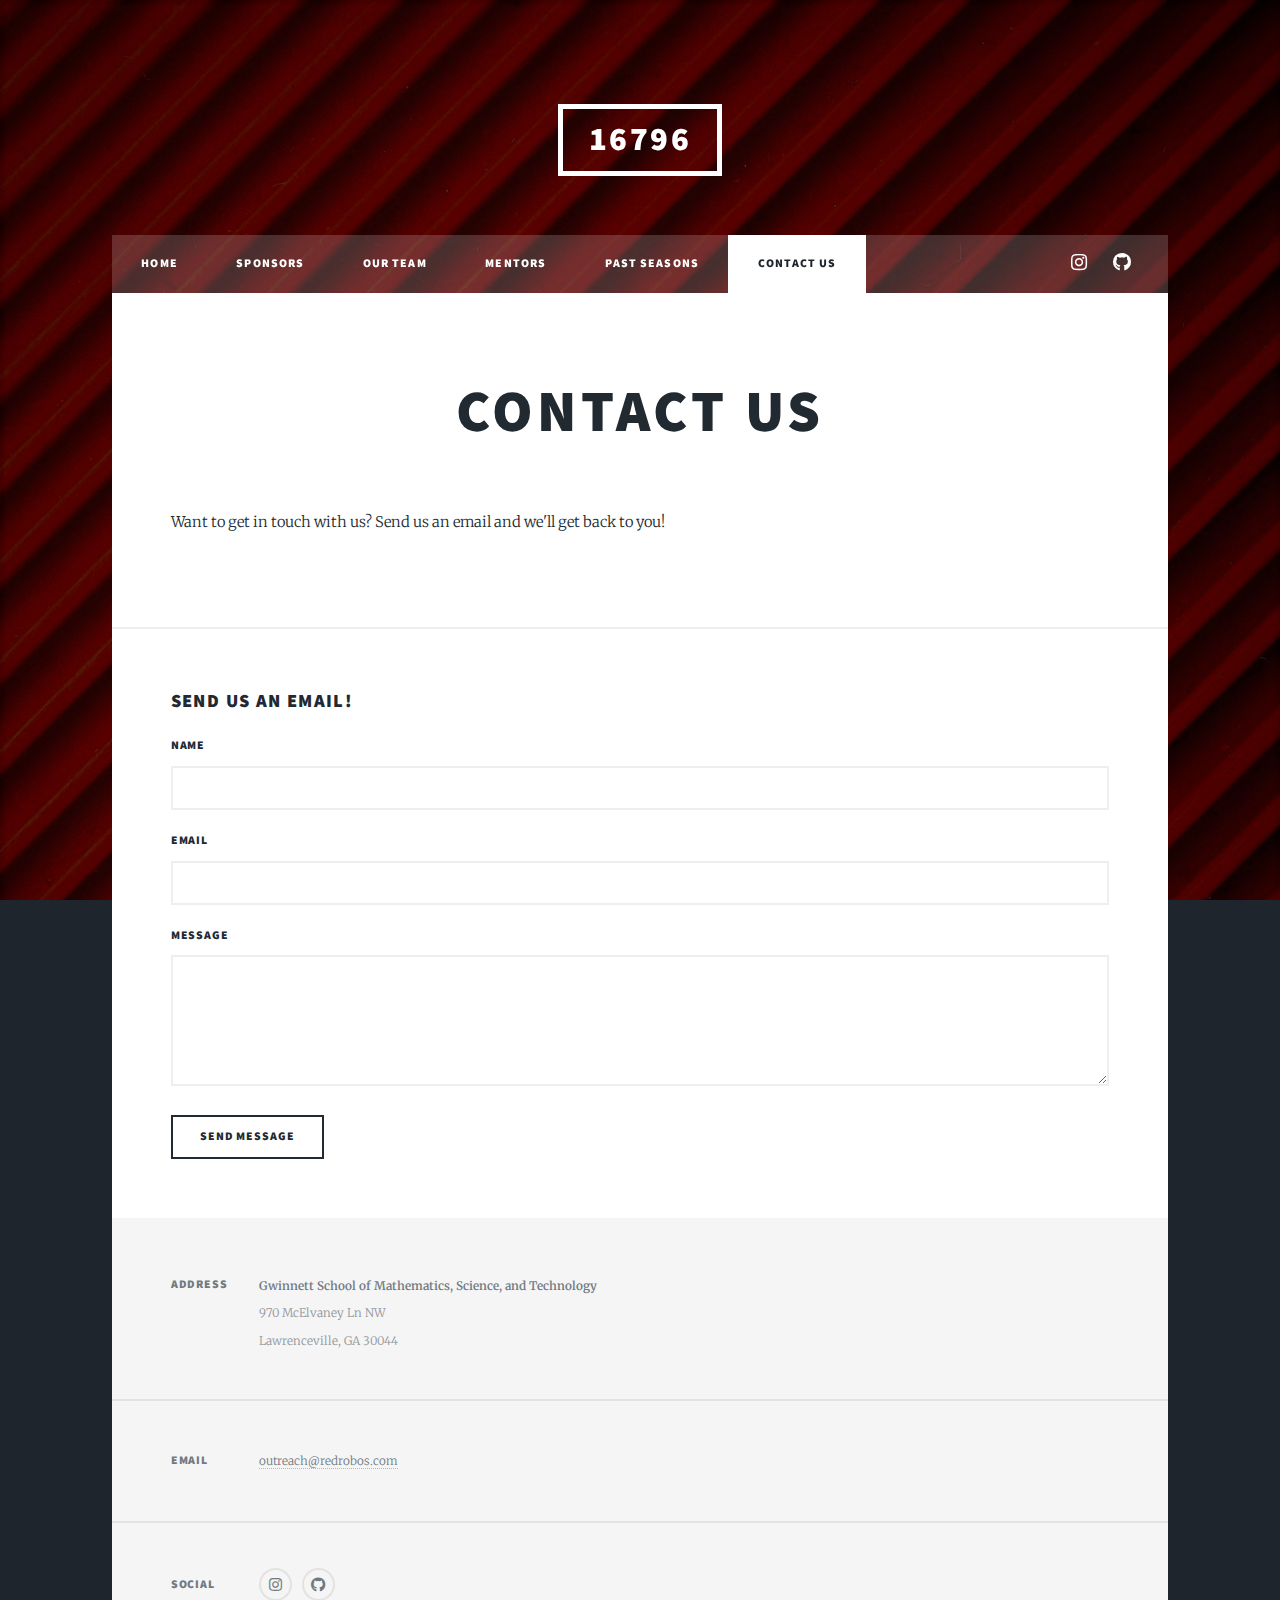
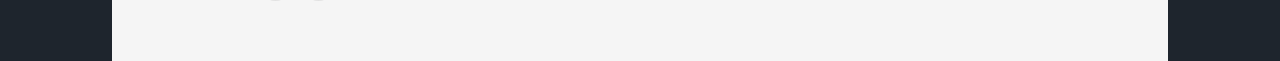
==== commit 1c839347: "init" ====
--- a/contactus.html
+++ b/contactus.html
@@ -37,7 +37,7 @@
                         
 						<ul class="icons">
                             <li><a href="https://www.instagram.com/redrobodragons/" target="_blank" class="icon brands alt fa-instagram"><span class="label">Instagram</span></a></li> 
-                            <li><a href="https://github.com/redrobodragons" target="_blank" class="icon brands alt fa-github"><span class="label">GitHub</span></a></li>
+                            <li><a href="https://github.com/16796redrobos" target="_blank" class="icon brands alt fa-github"><span class="label">GitHub</span></a></li>
 						</ul>
 					</nav>
 
@@ -53,7 +53,7 @@
 							</section>
                             <section>
                                 <h3>Send us an email!</h3>
-                                <form method="post" action="mailto:#" method="post" enctype="multipart/form-data" name="Email Form">
+                                <form method="post" action="mailto:outreach@redrobos.com" method="post" enctype="multipart/form-data" name="Email Form">
                                     <div class="fields">
                                         <div class="field">
                                             <label for="name">Name</label>
@@ -86,8 +86,8 @@
 								Lawrenceville, GA 30044</p>
 							</section>
 							<section>
-								<h3>Email</h3>
-								<p><a href="mailto:redrobodragons@gmail.com">redrobodragons@gmail.com</a>
+ 						<h3>Email</h3>
+								<p><a href="mailto:outreach@redrobos.com">outreach@redrobos.com</a>
                                 
                                 </p>
 							</section>
@@ -97,17 +97,11 @@
                                     
 									<li><a href="https://www.instagram.com/redrobodragons/" target="_blank" class="icon brands alt fa-instagram"><span class="label">Instagram</span></a></li>
                                     
-									<li><a href="https://github.com/redrobodragons" target="_blank" class="icon brands alt fa-github"><span class="label">GitHub</span></a></li>
+									<li><a href="https://github.com/16796redrobos" target="_blank" class="icon brands alt fa-github"><span class="label">GitHub</span></a></li>
 								</ul>
 							</section>
 						</section>
 					</footer>
-
-				<!-- Copyright -->
-					<div id="copyright">
-						<ul><li>Design: <a href="https://html5up.net">HTML5 UP</a></li></ul>
-					</div>
-
 			</div>
 
 		<!-- Scripts -->
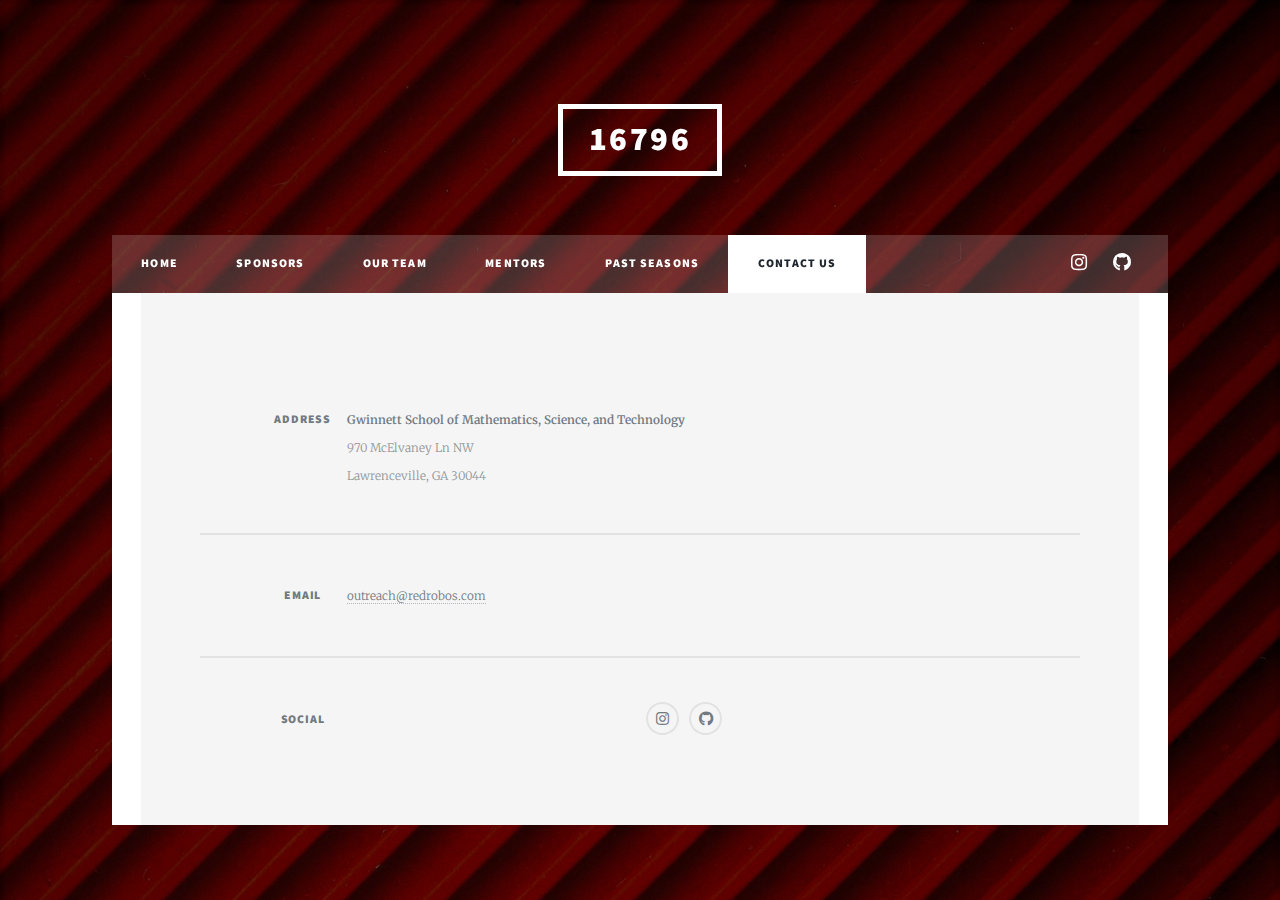
==== commit adde8997: "init" ====
--- a/contactus.html
+++ b/contactus.html
@@ -43,8 +43,7 @@
 
 				<!-- Main -->
 					<div id="main">
-
-						<!-- Post -->
+<!-- 
 							<section class="post">
 								<header class="major">
 									<h1>Contact Us</h1>
@@ -74,7 +73,7 @@
                                 </form>
                             </section>
 
-					</div>
+					</div> -->
 
 				<!-- Footer -->
 					<footer id="footer">
